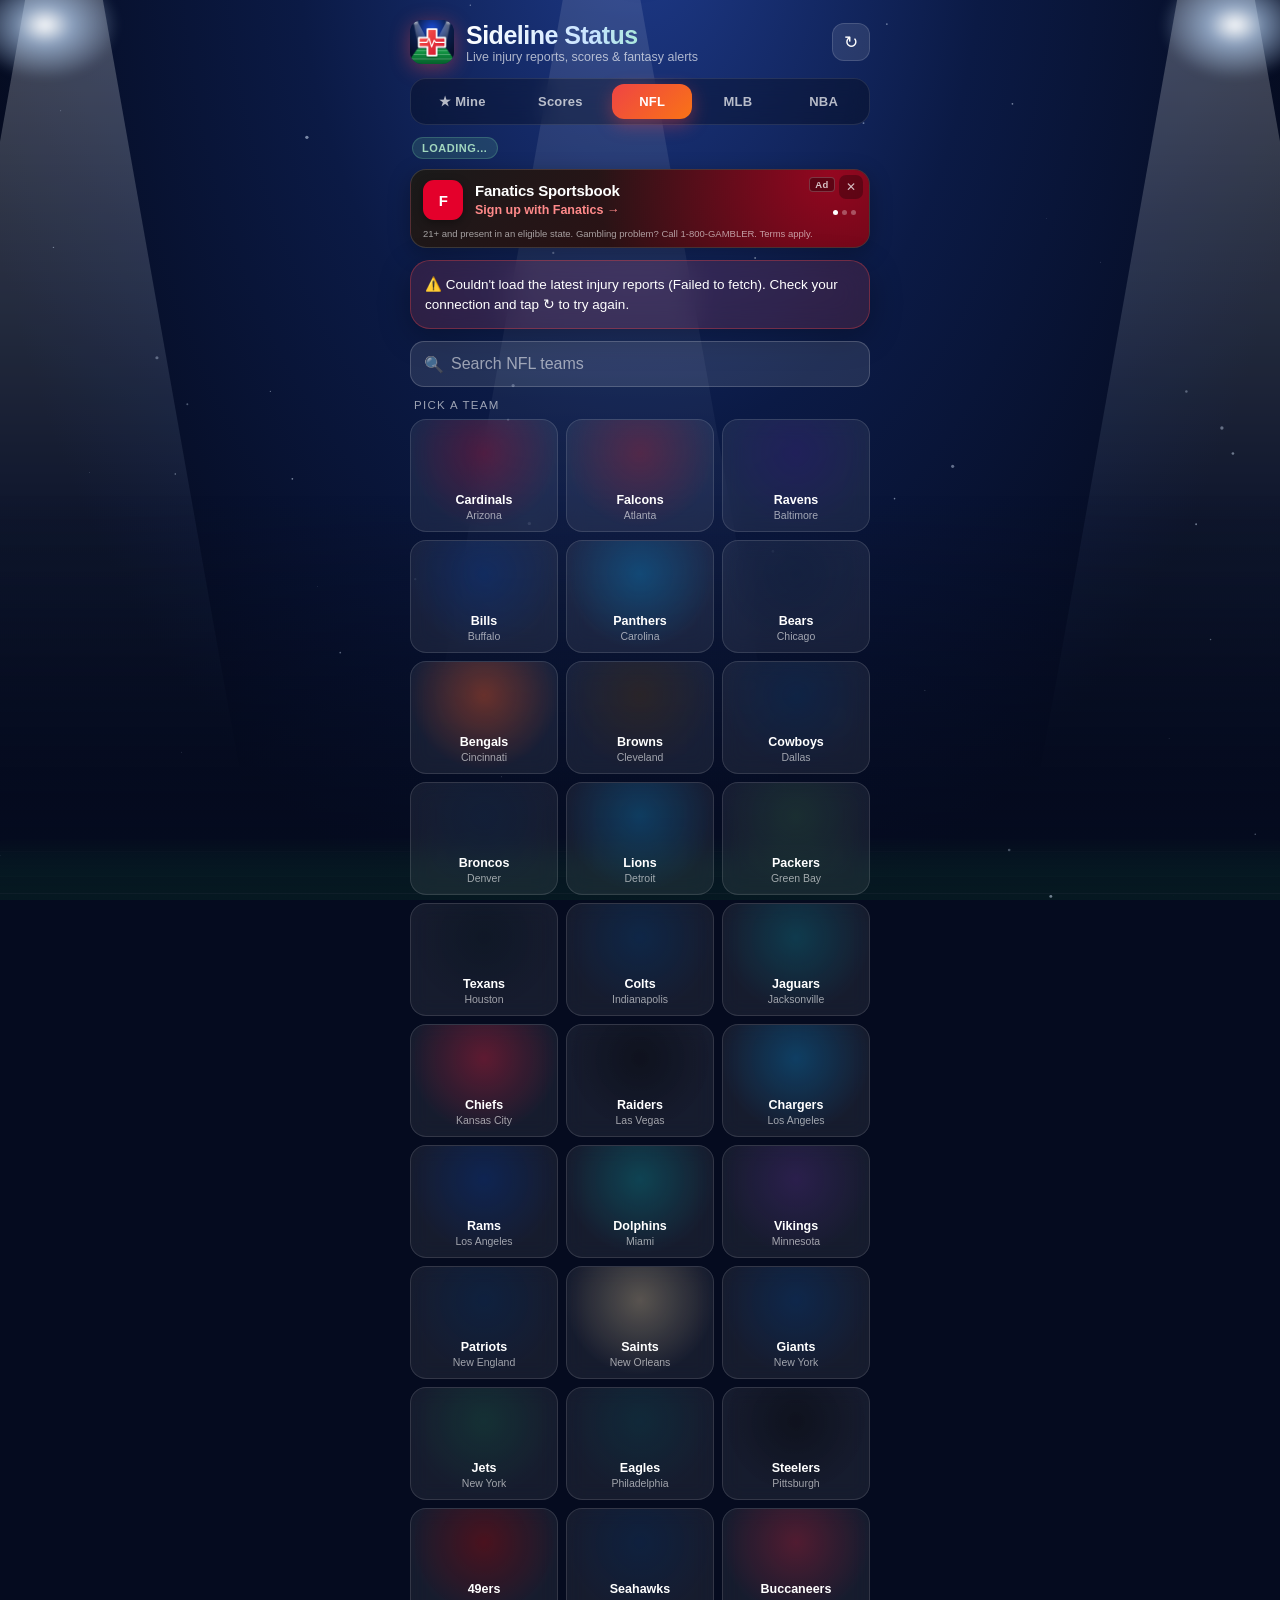
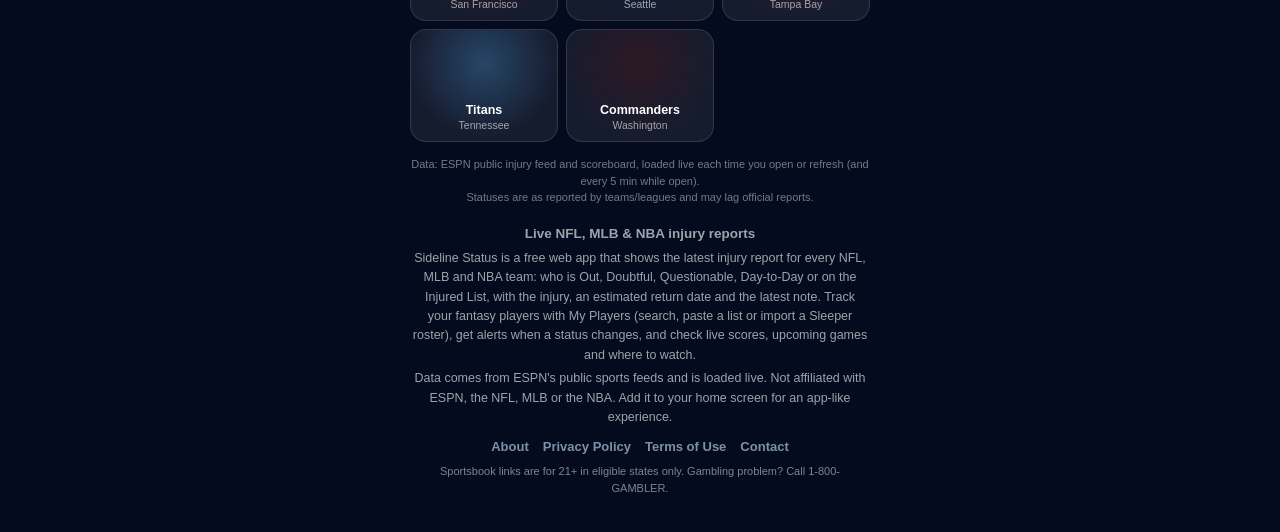
==== index.html @ 0c6a13a1 "Rename app to Sideline Status" ====
<!DOCTYPE html>
<html lang="en">
<head>
<meta charset="UTF-8">
<meta name="viewport" content="width=device-width, initial-scale=1, viewport-fit=cover">
<meta name="apple-mobile-web-app-capable" content="yes">
<meta name="mobile-web-app-capable" content="yes">
<meta name="apple-mobile-web-app-status-bar-style" content="black-translucent">
<meta name="apple-mobile-web-app-title" content="Sideline">
<meta name="theme-color" content="#050b1f">
<meta name="description" content="Free app with the latest NFL, MLB and NBA injury reports for every team, live scores and where to watch, plus fantasy player tracking with Sleeper import and injury alerts.">
<link rel="canonical" href="https://medleyfinds.com/">
<script async src="https://pagead2.googlesyndication.com/pagead/js/adsbygoogle.js?client=ca-pub-1050159149162190" crossorigin="anonymous"></script>
<meta property="og:type" content="website">
<meta property="og:site_name" content="Sideline Status">
<meta property="og:title" content="Sideline Status: Live NFL, MLB &amp; NBA Injury Reports &amp; Scores">
<meta property="og:description" content="Latest injury reports for every NFL, MLB and NBA team, live scores and where to watch, and fantasy player injury alerts. Free, installs to your phone.">
<meta property="og:url" content="https://medleyfinds.com/">
<meta property="og:image" content="https://medleyfinds.com/icon-512.png">
<meta name="twitter:card" content="summary">
<script type="application/ld+json">{"@context":"https://schema.org","@type":"WebApplication","name":"Sideline Status","url":"https://medleyfinds.com/","applicationCategory":"SportsApplication","operatingSystem":"Any (web browser)","description":"Live NFL, MLB and NBA injury reports for every team, live scores, and fantasy player injury alerts.","offers":{"@type":"Offer","price":"0","priceCurrency":"USD"}}</script>
<title>Sideline Status: Live NFL, MLB &amp; NBA Injury Reports, Scores &amp; Fantasy Alerts</title>
<link rel="manifest" href="manifest.json">
<link rel="icon" type="image/png" sizes="32x32" href="favicon.png">
<link rel="icon" type="image/png" sizes="192x192" href="icon-192.png">
<link rel="apple-touch-icon" href="apple-touch-icon.png">
<link rel="preconnect" href="https://site.web.api.espn.com" crossorigin>
<link rel="preconnect" href="https://a.espncdn.com">
<link rel="stylesheet" href="scores.css"><!-- scores -->
<link rel="stylesheet" href="ads.css"><!-- ads -->
<style>
  *{box-sizing:border-box;margin:0;padding:0;-webkit-tap-highlight-color:transparent}
  html{background:#050b1f}
  body{font-family:-apple-system,BlinkMacSystemFont,"Segoe UI",Roboto,sans-serif;color:#fff;min-height:100vh;padding:calc(env(safe-area-inset-top) + 6px) 14px calc(env(safe-area-inset-bottom) + 30px);display:flex;flex-direction:column;align-items:center;overflow-x:hidden}
  button{font-family:inherit}
  /* ---------- stadium-at-night background ---------- */
  #bg{position:fixed;inset:0;z-index:-2;overflow:hidden;background:radial-gradient(ellipse at 50% -10%,#1e3a8a 0%,#0b1a45 38%,#050b1f 75%)}
  .beam{position:absolute;top:-8vh;width:34vmax;height:120vh;transform-origin:50% 0;background:linear-gradient(rgba(255,255,255,.28),rgba(160,200,255,.06) 55%,transparent 80%);clip-path:polygon(44% 0,56% 0,100% 100%,0 100%);filter:blur(6px);mix-blend-mode:screen}
  .bm1{left:-12vmax;animation:sway1 9s ease-in-out infinite alternate}
  .bm2{right:-12vmax;animation:sway2 11s ease-in-out infinite alternate}
  .bm3{left:30%;opacity:.45;animation:sway3 13s ease-in-out infinite alternate}
  @keyframes sway1{from{transform:rotate(-38deg)}to{transform:rotate(-22deg)}}
  @keyframes sway2{from{transform:rotate(36deg)}to{transform:rotate(20deg)}}
  @keyframes sway3{from{transform:rotate(-12deg)}to{transform:rotate(14deg)}}
  .lamp{position:absolute;top:-30px;width:150px;height:110px;border-radius:50%;background:radial-gradient(#fff 0%,rgba(190,220,255,.6) 25%,transparent 70%);filter:blur(4px)}
  .lamp.l{left:-30px}.lamp.r{right:-30px}
  .field{position:absolute;left:-50%;right:-50%;bottom:-8vh;height:58vh;transform:perspective(420px) rotateX(58deg);transform-origin:50% 100%;
    background:repeating-linear-gradient(0deg,rgba(255,255,255,.22) 0 3px,transparent 3px 70px),repeating-linear-gradient(0deg,#0d6b33 0 140px,#0a5a2b 140px 280px);
    -webkit-mask-image:linear-gradient(to top,#000 30%,transparent 100%);mask-image:linear-gradient(to top,#000 30%,transparent 100%);opacity:.75;animation:roll 14s linear infinite}
  @keyframes roll{from{background-position:0 0,0 0}to{background-position:0 280px,0 280px}}
  .haze{position:absolute;inset:auto 0 0 0;height:45vh;background:linear-gradient(to top,rgba(5,11,31,.75),transparent)}
  #sparks{position:fixed;inset:0;z-index:-1;pointer-events:none}
  @media (prefers-reduced-motion:reduce){.beam,.field{animation:none}}

  .wrap{width:100%;max-width:460px}
  header{display:flex;align-items:center;gap:12px;margin:14px 0 14px}
  header img{width:44px;height:44px;border-radius:12px;box-shadow:0 4px 20px rgba(239,68,68,.45)}
  h1{font-size:25px;letter-spacing:-.5px;background:linear-gradient(90deg,#fff,#c7e3ff 55%,#86efac);-webkit-background-clip:text;background-clip:text;color:transparent}
  .sub{font-size:12.5px;opacity:.65}
  .hdr-r{margin-left:auto;display:flex;gap:8px}
  .icon-btn{flex:none;background:rgba(255,255,255,.1);border:1px solid rgba(255,255,255,.14);color:#fff;width:38px;height:38px;border-radius:12px;font-size:17px;cursor:pointer;display:grid;place-items:center}
  .icon-btn:active{transform:scale(.94)}
  .spin{animation:spin .8s linear infinite}@keyframes spin{to{transform:rotate(360deg)}}
  .glass{width:100%;background:rgba(255,255,255,.075);border:1px solid rgba(255,255,255,.13);border-radius:20px;padding:14px;margin-bottom:12px;backdrop-filter:blur(14px);-webkit-backdrop-filter:blur(14px);box-shadow:0 8px 32px rgba(0,0,0,.28)}
  /* league tabs */
  .tabs{display:grid;grid-template-columns:1.15fr 1.15fr 1fr 1fr 1fr;gap:5px;padding:5px;border-radius:16px;background:rgba(0,0,0,.28);border:1px solid rgba(255,255,255,.1);margin-bottom:12px;backdrop-filter:blur(10px);-webkit-backdrop-filter:blur(10px)}
  .tab{border:none;background:transparent;color:#fff;opacity:.7;padding:10px 0;border-radius:12px;font-weight:800;font-size:14px;letter-spacing:.5px;cursor:pointer}
  .tab.on{opacity:1;background:linear-gradient(135deg,#ef4444,#f97316);box-shadow:0 6px 18px rgba(239,68,68,.4)}
  .meta{display:flex;align-items:center;gap:8px;font-size:12px;opacity:.85;margin:0 2px 10px;flex-wrap:wrap}
  .pill{font-size:11px;font-weight:700;letter-spacing:.5px;text-transform:uppercase;padding:4px 9px;border-radius:999px;background:rgba(134,239,172,.16);color:#bbf7d0;border:1px solid rgba(134,239,172,.25)}
  .pill.warn{background:rgba(251,191,36,.15);color:#fde68a;border-color:rgba(251,191,36,.3)}
  .upd{margin-left:auto;opacity:.7}
  .search{position:relative;margin-bottom:12px}
  .search input{width:100%;padding:12px 14px 12px 40px;border-radius:14px;border:1px solid rgba(255,255,255,.18);font-size:16px;background:rgba(255,255,255,.1);color:#fff;font-family:inherit;min-height:46px;outline:none}
  .search input::placeholder{color:rgba(255,255,255,.55)}
  .search input:focus{border-color:rgba(134,239,172,.6);background:rgba(255,255,255,.14)}
  .search span{position:absolute;left:14px;top:50%;transform:translateY(-50%);opacity:.6}
  .section{font-size:11.5px;text-transform:uppercase;letter-spacing:1.3px;opacity:.6;margin:8px 4px 8px}
  .grid{display:grid;grid-template-columns:repeat(3,1fr);gap:8px;margin-bottom:12px}
  .team{position:relative;background:rgba(255,255,255,.07);border:1px solid rgba(255,255,255,.12);border-radius:16px;padding:12px 6px 10px;text-align:center;cursor:pointer;color:#fff;overflow:hidden;backdrop-filter:blur(10px);-webkit-backdrop-filter:blur(10px)}
  .team::before{content:"";position:absolute;inset:0;background:radial-gradient(circle at 50% 30%,var(--c) 0%,transparent 70%);opacity:.35}
  .team:active{transform:scale(.96)}
  .team img{position:relative;width:52px;height:52px;object-fit:contain;filter:drop-shadow(0 3px 6px rgba(0,0,0,.4))}
  .team .tn{position:relative;font-size:12.5px;font-weight:700;margin-top:6px;line-height:1.2;white-space:nowrap;overflow:hidden;text-overflow:ellipsis}
  .team .tc{position:relative;font-size:10.5px;opacity:.6;margin-top:1px;white-space:nowrap;overflow:hidden;text-overflow:ellipsis}
  .badge{position:absolute;top:6px;right:6px;min-width:22px;height:20px;padding:0 6px;border-radius:999px;font-size:11px;font-weight:800;display:grid;place-items:center;background:#ef4444;box-shadow:0 2px 8px rgba(239,68,68,.5)}
  .badge.zero{background:rgba(255,255,255,.16);box-shadow:none;color:#d1fae5}
  .fav-mark{position:absolute;top:6px;left:7px;font-size:12px;color:#fde047}
  .myrow{display:flex;gap:8px;overflow-x:auto;padding-bottom:4px;margin-bottom:10px;scrollbar-width:none}
  .myrow::-webkit-scrollbar{display:none}
  .mychip{flex:none;display:flex;align-items:center;gap:7px;background:rgba(255,255,255,.1);border:1px solid rgba(255,255,255,.16);border-radius:999px;padding:5px 12px 5px 5px;color:#fff;font-size:13px;font-weight:600;cursor:pointer}
  .mychip img{width:26px;height:26px;object-fit:contain;background:rgba(255,255,255,.9);border-radius:50%;padding:2px}
  .mychip small{opacity:.55;font-weight:700;font-size:10px}
  /* team view */
  .thero{position:relative;border-radius:22px;overflow:hidden;padding:16px;margin-bottom:12px;background:linear-gradient(135deg,var(--c),var(--c2));box-shadow:0 10px 34px rgba(0,0,0,.4)}
  .thero::after{content:"";position:absolute;inset:0;background:linear-gradient(180deg,rgba(0,0,0,.05),rgba(0,0,0,.45))}
  .thero>*{position:relative;z-index:1}
  .trow{display:flex;align-items:center;gap:12px}
  .trow img{width:64px;height:64px;object-fit:contain;filter:drop-shadow(0 4px 10px rgba(0,0,0,.5));background:rgba(255,255,255,.92);border-radius:18px;padding:6px}
  .tname{font-size:21px;font-weight:800;line-height:1.15}
  .tsub{font-size:12.5px;opacity:.8;margin-top:2px}
  .back{background:rgba(0,0,0,.3);border:1px solid rgba(255,255,255,.2);color:#fff;border-radius:12px;padding:7px 12px;font-size:14px;font-weight:600;cursor:pointer;margin-bottom:12px}
  .star{margin-left:auto;font-size:22px;background:rgba(0,0,0,.3);border:1px solid rgba(255,255,255,.2)}
  .star.on{color:#fde047}
  .sumrow{display:flex;gap:6px;flex-wrap:wrap;margin-top:12px}
  .sum{font-size:12px;font-weight:700;padding:5px 10px;border-radius:999px;background:rgba(0,0,0,.35);border:1px solid rgba(255,255,255,.15)}
  .p{display:flex;gap:12px;align-items:flex-start;position:relative;overflow:hidden;padding-left:18px}
  .p::before{content:"";position:absolute;left:0;top:0;bottom:0;width:5px;background:var(--s)}
  .p .hs{flex:none;width:52px;height:52px;border-radius:50%;object-fit:cover;background:rgba(255,255,255,.12);border:2px solid rgba(255,255,255,.18)}
  .p .hs.ph{display:grid;place-items:center;font-weight:800;font-size:17px;color:rgba(255,255,255,.75)}
  .pb{flex:1;min-width:0}
  .ptop{display:flex;align-items:flex-start;gap:8px}
  .pname{font-size:16.5px;font-weight:700;line-height:1.2}
  .pname a{color:#fff;text-decoration:none}
  .ppos{font-size:12px;opacity:.65;margin-top:1px}
  .st{flex:none;margin-left:auto;font-size:11px;font-weight:800;letter-spacing:.4px;text-transform:uppercase;padding:4px 9px;border-radius:999px;background:var(--sb);color:var(--st);border:1px solid var(--s);white-space:nowrap}
  .inj{font-size:13.5px;font-weight:600;margin-top:7px;color:#e0f2fe}
  .inj span{opacity:.7;font-weight:500}
  .cmt{font-size:13px;line-height:1.45;opacity:.85;margin-top:6px}
  .more{background:none;border:none;color:#86efac;font-size:12.5px;font-weight:600;padding:4px 0 0;cursor:pointer}
  .pdate{font-size:11.5px;opacity:.55;margin-top:7px}
  .empty{text-align:center;font-size:14.5px;line-height:1.5;padding:22px 14px}
  .empty .big{font-size:38px;margin-bottom:6px}
  .empty small{display:block;opacity:.65;font-size:12.5px;margin-top:8px}
  .toggle{width:100%;background:rgba(255,255,255,.08);border:1px dashed rgba(255,255,255,.25);color:#fff;border-radius:14px;padding:11px;font-size:14px;font-weight:600;cursor:pointer;margin-bottom:12px}
  .err{background:rgba(239,68,68,.15);border-color:rgba(239,68,68,.35);font-size:13.5px;line-height:1.45}
  .foot{font-size:11px;opacity:.45;text-align:center;margin-top:14px;line-height:1.5}
  .hidden{display:none!important}
  #ptr{position:fixed;top:calc(env(safe-area-inset-top) + 6px);left:50%;transform:translate(-50%,-70px);z-index:20;width:40px;height:40px;border-radius:50%;background:rgba(15,25,60,.9);border:1px solid rgba(255,255,255,.2);display:grid;place-items:center;font-size:18px;transition:transform .2s;box-shadow:0 6px 20px rgba(0,0,0,.4)}
  .skel{height:84px;border-radius:20px;margin-bottom:12px;background:linear-gradient(90deg,rgba(255,255,255,.06),rgba(255,255,255,.13),rgba(255,255,255,.06));background-size:200% 100%;animation:sh 1.2s infinite}
  @keyframes sh{to{background-position:-200% 0}}
  /* ---------- v2: My Players, alerts, sheets ---------- */
  .tab{position:relative}
  .tab .tb{position:absolute;top:-5px;right:-3px;min-width:18px;height:17px;padding:0 5px;border-radius:999px;background:#ef4444;font-size:10px;font-weight:800;display:grid;place-items:center;box-shadow:0 2px 6px rgba(0,0,0,.4)}
  .tab.on .tb{background:#fff;color:#dc2626}
  .tab .dot{position:absolute;top:5px;left:8px;width:8px;height:8px;border-radius:50%;background:#fde047;box-shadow:0 0 8px #fde047}
  .rosters{display:flex;gap:7px;overflow-x:auto;padding-bottom:4px;margin-bottom:10px;scrollbar-width:none;align-items:center}
  .rosters::-webkit-scrollbar{display:none}
  .rchip{flex:none;background:rgba(255,255,255,.1);border:1px solid rgba(255,255,255,.16);color:#fff;border-radius:999px;padding:8px 14px;font-size:13.5px;font-weight:700;cursor:pointer}
  .rchip.on{background:linear-gradient(135deg,#22c55e,#0ea5e9);border-color:transparent;box-shadow:0 4px 14px rgba(34,197,94,.35)}
  .rchip small{opacity:.75;font-weight:600;margin-left:4px}
  .addrow{display:grid;grid-template-columns:repeat(3,1fr);gap:8px;margin-bottom:12px}
  .addbtn{background:rgba(255,255,255,.08);border:1px solid rgba(255,255,255,.15);color:#fff;border-radius:16px;padding:12px 4px;font-size:12.5px;font-weight:700;cursor:pointer;backdrop-filter:blur(10px);-webkit-backdrop-filter:blur(10px)}
  .addbtn b{display:block;font-size:20px;margin-bottom:3px}
  .addbtn:active{transform:scale(.96)}
  .news{border:1px solid rgba(253,224,71,.45);background:linear-gradient(135deg,rgba(253,224,71,.16),rgba(249,115,22,.12));box-shadow:0 0 0 1px rgba(253,224,71,.15),0 10px 30px rgba(249,115,22,.2)}
  .newsh{display:flex;align-items:center;gap:8px;margin-bottom:8px}
  .newsh b{font-size:16px}
  .newsh button{margin-left:auto;background:rgba(0,0,0,.3);border:1px solid rgba(255,255,255,.25);color:#fff;border-radius:10px;padding:6px 12px;font-size:13px;font-weight:700;cursor:pointer}
  .ni{display:flex;align-items:center;gap:10px;padding:8px 0;border-top:1px solid rgba(255,255,255,.1);cursor:pointer}
  .ni img{width:30px;height:30px;object-fit:contain;flex:none}
  .ni .nb{flex:1;min-width:0;font-size:13.5px;line-height:1.35}
  .ni .nb small{display:block;opacity:.6;font-size:11.5px}
  .ntag{flex:none;font-size:10px;font-weight:800;letter-spacing:.5px;padding:3px 7px;border-radius:999px;text-transform:uppercase}
  .k-new{background:#ef4444;color:#fff}.k-worse{background:#f97316;color:#fff}.k-better{background:#facc15;color:#422006}.k-cleared{background:#22c55e;color:#052e16}
  .ctag{display:inline-block;margin-left:6px;vertical-align:2px;font-size:9.5px;font-weight:800;letter-spacing:.5px;padding:2px 6px;border-radius:999px;animation:pulse 1.6s ease-in-out infinite}
  @keyframes pulse{50%{box-shadow:0 0 0 4px rgba(253,224,71,.25)}}
  .p.hl{box-shadow:0 0 0 2px rgba(253,224,71,.7),0 8px 32px rgba(0,0,0,.28)}
  .tlogo{width:16px;height:16px;object-fit:contain;vertical-align:-3px;margin-right:4px}
  .rm{flex:none;background:rgba(255,255,255,.08);border:none;color:rgba(255,255,255,.6);width:26px;height:26px;border-radius:8px;font-size:12px;cursor:pointer;margin-left:6px}
  .healthy{display:flex;align-items:center;gap:10px;padding:10px 12px;margin-bottom:8px}
  .healthy .hs{flex:none;width:40px;height:40px;border-radius:50%;object-fit:cover;background:rgba(255,255,255,.12);border:2px solid rgba(34,197,94,.5)}
  .healthy .hs.ph{display:grid;place-items:center;font-weight:800;font-size:14px;color:rgba(255,255,255,.75)}
  .healthy .pb{flex:1;min-width:0}
  .healthy .pname{font-size:15px;white-space:nowrap;overflow:hidden;text-overflow:ellipsis}
  .ok{flex:none;font-size:10.5px;font-weight:800;letter-spacing:.3px;padding:4px 8px;border-radius:999px;background:rgba(34,197,94,.18);color:#bbf7d0;border:1px solid rgba(34,197,94,.5);white-space:nowrap}
  .unk{background:rgba(148,163,184,.18);color:#e2e8f0;border-color:rgba(148,163,184,.5)}
  .alertbar{display:flex;align-items:center;gap:10px;font-size:13px;line-height:1.4}
  .alertbar button{flex:none;margin-left:auto;background:linear-gradient(135deg,#ef4444,#f97316);border:none;color:#fff;border-radius:12px;padding:8px 12px;font-weight:700;font-size:13px;cursor:pointer}
  #sheet{position:fixed;inset:0;background:rgba(3,7,20,.65);display:flex;align-items:flex-end;justify-content:center;z-index:30;backdrop-filter:blur(4px);-webkit-backdrop-filter:blur(4px)}
  #sheet .sh{width:100%;max-width:480px;max-height:88vh;overflow-y:auto;background:rgba(14,26,62,.97);border:1px solid rgba(255,255,255,.15);border-bottom:none;border-radius:24px 24px 0 0;padding:16px 16px calc(env(safe-area-inset-bottom) + 20px);box-shadow:0 -10px 40px rgba(0,0,0,.5)}
  .shh{display:flex;align-items:center;gap:8px;margin-bottom:10px}
  .shh b{font-size:18px}
  .shh .icon-btn{margin-left:auto;width:34px;height:34px}
  .sh label{display:block;font-size:12px;opacity:.7;margin:8px 0 5px}
  .sh input,.sh textarea{width:100%;padding:12px;border-radius:12px;border:1px solid rgba(255,255,255,.2);font-size:16px;background:rgba(255,255,255,.1);color:#fff;font-family:inherit;outline:none}
  .sh textarea{min-height:150px;resize:vertical;line-height:1.4}
  .sh input:focus,.sh textarea:focus{border-color:rgba(134,239,172,.6)}
  .btn{display:block;width:100%;background:linear-gradient(135deg,#22c55e,#0ea5e9);color:#fff;border:none;border-radius:14px;padding:13px;font-size:15.5px;font-weight:700;margin-top:12px;cursor:pointer;box-shadow:0 6px 20px rgba(14,165,233,.3)}
  .btn.sec{background:rgba(255,255,255,.12);box-shadow:none}
  .btn.danger{background:rgba(239,68,68,.22);color:#fecaca;box-shadow:none}
  .btn:disabled{opacity:.5}
  .ri{display:flex;align-items:center;gap:10px;padding:9px 4px;border-bottom:1px solid rgba(255,255,255,.08)}
  .ri img.h{width:40px;height:40px;border-radius:50%;object-fit:cover;background:rgba(255,255,255,.1);flex:none}
  .ri .ph{width:40px;height:40px;border-radius:50%;background:rgba(255,255,255,.1);display:grid;place-items:center;font-weight:800;font-size:13px;flex:none}
  .ri .rb{flex:1;min-width:0;font-size:14.5px;font-weight:600}
  .ri .rb small{display:block;font-size:12px;opacity:.6;font-weight:500}
  .ri button.add{flex:none;background:linear-gradient(135deg,#22c55e,#0ea5e9);border:none;color:#fff;border-radius:10px;width:38px;height:34px;font-size:18px;font-weight:700;cursor:pointer}
  .ri button.add.done{background:rgba(255,255,255,.12)}
  .lgc{font-size:10px;font-weight:800;padding:2px 6px;border-radius:6px;background:rgba(255,255,255,.14);margin-left:4px;vertical-align:1px}
  .opt{display:block;width:100%;text-align:left;background:rgba(255,255,255,.08);border:1px solid rgba(255,255,255,.14);color:#fff;border-radius:14px;padding:12px 14px;margin-bottom:8px;font-size:15px;font-weight:700;cursor:pointer}
  .opt small{display:block;font-weight:500;font-size:12.5px;opacity:.65;margin-top:2px}
  .note{font-size:12.5px;opacity:.7;line-height:1.45;margin-top:8px}
  .warnbox{font-size:13px;line-height:1.45;background:rgba(251,191,36,.12);border:1px solid rgba(251,191,36,.35);border-radius:12px;padding:10px 12px;margin-top:10px}
  .errbox{font-size:13px;line-height:1.45;background:rgba(239,68,68,.14);border:1px solid rgba(239,68,68,.4);border-radius:12px;padding:10px 12px;margin-top:10px}
  .toast{position:fixed;left:50%;top:calc(env(safe-area-inset-top) + 14px);pointer-events:none;transform:translateX(-50%);background:rgba(14,26,62,.95);border:1px solid rgba(255,255,255,.2);padding:10px 16px;border-radius:999px;font-size:14px;font-weight:600;z-index:40;box-shadow:0 8px 24px rgba(0,0,0,.45)}
.tabs .tab{font-size:13px;letter-spacing:.2px;padding:10px 0} /* scores: 5 tabs */
.seo-intro{margin:18px 2px 0;font-size:12.5px;line-height:1.55;opacity:.62;text-align:center} /* seo */
.seo-intro h2{font-size:13.5px;margin-bottom:4px}
.seo-intro p{margin:4px 0}
.site-links{display:flex;flex-wrap:wrap;justify-content:center;gap:4px 14px;margin:10px 0 6px;font-size:13px}
.site-links a{color:#c7e3ff;text-decoration:none;font-weight:600}
.sb-note{font-size:11px;opacity:.8}
</style>
</head>
<body>
  <div id="bg"><div class="beam bm1"></div><div class="beam bm2"></div><div class="beam bm3"></div><div class="lamp l"></div><div class="lamp r"></div><div class="field"></div><div class="haze"></div></div>
  <canvas id="sparks"></canvas>
  <div id="ptr">↻</div>

  <div class="wrap">
    <header>
      <img src="icon-192.png" alt="">
      <div><h1>Sideline Status</h1><div class="sub">Live injury reports, scores &amp; fantasy alerts</div></div>
      <div class="hdr-r"><button class="icon-btn" id="refresh" aria-label="Refresh">↻</button></div>
    </header>
    <div class="tabs" id="tabs"></div>
    <div class="meta"><span class="pill" id="season">…</span><span class="upd" id="upd"></span></div>
    <div id="adSlot"></div><!-- ads -->
    <div id="view"></div>
    <div class="foot">Data: ESPN public injury feed and scoreboard, loaded live each time you open or refresh (and every 5 min while open).<br>Statuses are as reported by teams/leagues and may lag official reports.</div>
    <section class="seo-intro"><!-- seo: static, crawlable content -->
      <h2>Live NFL, MLB &amp; NBA injury reports</h2>
      <p>Sideline Status is a free web app that shows the latest injury report for every NFL, MLB and NBA team: who is Out, Doubtful, Questionable, Day-to-Day or on the Injured List, with the injury, an estimated return date and the latest note. Track your fantasy players with My Players (search, paste a list or import a Sleeper roster), get alerts when a status changes, and check live scores, upcoming games and where to watch.</p>
      <p>Data comes from ESPN's public sports feeds and is loaded live. Not affiliated with ESPN, the NFL, MLB or the NBA. Add it to your home screen for an app-like experience.</p>
      <noscript><p><b>JavaScript is required to load live injury reports.</b></p></noscript>
      <nav class="site-links" aria-label="Site pages"><a href="about.html">About</a><a href="privacy.html">Privacy Policy</a><a href="terms.html">Terms of Use</a><a href="contact.html">Contact</a></nav>
      <p class="sb-note">Sportsbook links are for 21+ in eligible states only. Gambling problem? Call 1-800-GAMBLER.</p>
    </section>
  </div>
  <div id="sheet" class="hidden"><div class="sh" id="shc"></div></div>

<script src="scores.js"></script><!-- scores -->
<script src="push.js"></script><!-- push -->
<script>
const $=id=>document.getElementById(id);
const LEAGUES={
  nfl:{label:'NFL',path:'football/nfl'},
  mlb:{label:'MLB',path:'baseball/mlb'},
  nba:{label:'NBA',path:'basketball/nba'}
};
const HOSTS=['https://site.web.api.espn.com','https://site.api.espn.com'];
const SEARCH='https://site.web.api.espn.com/apis/common/v3/search';
const SLEEPER='https://api.sleeper.app/v1';
const esc=s=>String(s??'').replace(/[&<>"']/g,c=>({'&':'&amp;','<':'&lt;','>':'&gt;','"':'&quot;',"'":'&#39;'}[c]));
const LS={get:(k,d)=>{try{const v=localStorage.getItem(k);return v==null?d:JSON.parse(v);}catch(e){return d;}},set:(k,v)=>{try{localStorage.setItem(k,JSON.stringify(v));return true;}catch(e){return false;}}};
let TEAMS=null; const DATA={}; const LOADING={};

/* ---------- one-time cleanup from v1 (college football removed) ---------- */
try{localStorage.removeItem('ir_cache_ncaaf');}catch(e){}
let favs=LS.get('ir_favs',[]).filter(k=>LEAGUES[k.split(':')[0]]);LS.set('ir_favs',favs);
let lastView=localStorage.getItem('ir_league');if(lastView!=='mine'&&lastView!=='scores'&&!LEAGUES[lastView])lastView='nfl';
let state={league:lastView,team:null,q:'',showCleared:false};

/* ---------- My Players storage ---------- */
let rosters=LS.get('ir_rosters',[]);
let curRoster=LS.get('ir_roster_cur',rosters[0]?rosters[0].id:null);
let seenP=LS.get('ir_seen_p',{});   // player key -> last seen status ('' = healthy / no report)
let seenT=LS.get('ir_seen_t',{});   // 'lg:teamId' -> {playerKey:{s,n}}
let news=LS.get('ir_news',[]);      // unacknowledged changes
const saveRosters=()=>{LS.set('ir_rosters',rosters);LS.set('ir_roster_cur',curRoster);schedulePushSync();/* push */};
const saveSeen=()=>{LS.set('ir_seen_p',seenP);LS.set('ir_seen_t',seenT);LS.set('ir_news',news);};
const roster=()=>rosters.find(r=>r.id===curRoster)||rosters[0]||null;
const uid=()=>Math.random().toString(36).slice(2,9);

/* ---------- name helpers ---------- */
const norm=s=>String(s||'').normalize('NFD').replace(/[\u0300-\u036f]/g,'').toLowerCase().replace(/[.'’`-]/g,'').replace(/\b(jr|sr|ii|iii|iv|v)\b/g,'').replace(/[^a-z ]/g,' ').replace(/\s+/g,' ').trim();
function sim(a,b){a=norm(a);b=norm(b);if(a===b)return 1;if(!a||!b)return 0;
  const bg=s=>{const m=new Map();const t=s.replace(/ /g,'');for(let i=0;i<t.length-1;i++){const g=t.slice(i,i+2);m.set(g,(m.get(g)||0)+1);}return m;};
  const A=bg(a),B=bg(b);let inter=0,na=0,nb=0;A.forEach(v=>na+=v);B.forEach(v=>nb+=v);A.forEach((v,g)=>inter+=Math.min(v,B.get(g)||0));
  return na+nb?2*inter/(na+nb):0;}
const TEAMFIX={WAS:'WSH',OAK:'LV'}; // Sleeper -> ESPN NFL abbreviations
const pkey=(lg,id,n,team)=>lg+':'+(id?'e'+id:'n'+norm(n)+'|'+(team||''));

/* ---------- status styling ---------- */
function sev(s){s=(s||'').toLowerCase();
  if(!s||s==='active')return 9;
  if(/injured reserve|60-day|season|suspen|pup|nfi/.test(s))return 0;
  if(s==='out')return 1;
  if(/il|injured list/.test(s))return 2;
  if(/doubtful/.test(s))return 3;
  if(/questionable|day-to-day|gtd/.test(s))return 4;
  if(/probable/.test(s))return 5;
  return 6;}
const SEVCOL=[['#ef4444','rgba(239,68,68,.2)','#fecaca'],['#f43f5e','rgba(244,63,94,.2)','#fecdd3'],['#fb7185','rgba(251,113,133,.18)','#ffe4e6'],['#f97316','rgba(249,115,22,.2)','#fed7aa'],['#facc15','rgba(250,204,21,.18)','#fef08a'],['#a3e635','rgba(163,230,53,.18)','#ecfccb'],['#60a5fa','rgba(96,165,250,.18)','#dbeafe'],,,['#22c55e','rgba(34,197,94,.18)','#bbf7d0']];
const colOf=s=>SEVCOL[sev(s)]||SEVCOL[6];
const isInj=e=>!!e&&(e.st||'').toLowerCase()!=='active';

/* ---------- time helpers ---------- */
function ago(d){const m=Math.round((Date.now()-d)/60000);
  if(m<1)return'just now';if(m<60)return m+' min ago';const h=Math.round(m/60);if(h<24)return h+' hr ago';const dd=Math.round(h/24);if(dd<30)return dd+(dd===1?' day ago':' days ago');
  return new Date(d).toLocaleDateString(undefined,{month:'short',day:'numeric',year:'numeric'});}
const fmtDate=d=>new Date(d).toLocaleString(undefined,{month:'short',day:'numeric',hour:'numeric',minute:'2-digit'});

/* ---------- injury data ---------- */
const STALE_MS=300*864e5; // ignore leftover entries older than ~10 months
function slim(raw,lg){
  const teams={};
  for(const t of raw.injuries||[]){
    const list=[];const abbr=(TEAMS[lg].find(x=>x.id===String(t.id))||{}).abbr||'';
    for(const i of t.injuries||[]){
      const a=i.athlete||{},d=i.details||{};
      const date=Date.parse(i.date)||0;
      if(date&&Date.now()-date>STALE_MS)continue;
      const link=(a.links||[]).find(l=>(l.rel||[]).includes('playercard'));
      const idm=((link&&link.href)||'').match(/\/id\/(\d+)/)||((a.headshot||{}).href||'').match(/\/(\d+)\.png/);
      list.push({aid:idm?idm[1]:'',tid:String(t.id),abbr,n:a.displayName||'Unknown',pos:(a.position||{}).abbreviation||'',posName:(a.position||{}).displayName||'',hs:(a.headshot||{}).href||'',
        url:link?link.href:'',st:i.status||'',type:d.type||'',det:d.detail||'',side:d.side||'',ret:d.returnDate||'',
        sc:i.shortComment||'',lc:i.longComment||'',date});
    }
    list.sort((x,y)=>sev(x.st)-sev(y.st)||y.date-x.date);
    teams[t.id]=list;
  }
  return {ts:Date.parse(raw.timestamp)||Date.now(),season:raw.season||{},teams,fetched:Date.now()};
}
function index(d){ // lookup tables for matching saved players
  d.byId={};d.byName={};
  for(const list of Object.values(d.teams))for(const e of list){if(e.aid)d.byId[e.aid]=e;(d.byName[norm(e.n)]=d.byName[norm(e.n)]||[]).push(e);}
  return d;
}
async function load(lg,force){
  if(!force&&DATA[lg]&&!DATA[lg].offline&&Date.now()-DATA[lg].fetched<120000)return DATA[lg];
  if(LOADING[lg])return LOADING[lg];
  LOADING[lg]=(async()=>{
    let lastErr;
    for(const h of HOSTS){
      try{
        const r=await fetch(`${h}/apis/site/v2/sports/${LEAGUES[lg].path}/injuries?_=${Date.now()}`,{cache:'no-store'});
        if(!r.ok)throw new Error('HTTP '+r.status);
        const d=slim(await r.json(),lg);
        LS.set('ir_cache_'+lg,d);
        DATA[lg]=index(d);return d;
      }catch(e){lastErr=e;}
    }
    const c=LS.get('ir_cache_'+lg,null);
    if(c){c.offline=true;DATA[lg]=index(c);return c;}
    throw lastErr||new Error('Could not load');
  })();
  try{return await LOADING[lg];}finally{LOADING[lg]=null;}
}
const activeCount=list=>(list||[]).filter(isInj).length;
function findEntry(p){ // returns injury entry, null (not on report) or undefined (data unavailable)
  const d=DATA[p.lg];if(!d)return undefined;
  if(p.id&&d.byId[p.id])return d.byId[p.id];
  const c=d.byName[norm(p.n)]||[];
  if(!c.length)return null;
  if(p.team){const t=TEAMFIX[p.team]||p.team;const m=c.find(e=>e.abbr===t);if(m)return m;if(p.id)return null;}
  return c.length===1&&!p.id?c[0]:null;
}
const entryKey=(lg,e)=>pkey(lg,e.aid,e.n,e.abbr);

/* ---------- favorites ---------- */
const favKey=(lg,id)=>lg+':'+id;
const isFav=(lg,id)=>favs.includes(favKey(lg,id));
function toggleFav(lg,id){const k=favKey(lg,id);if(isFav(lg,id)){favs=favs.filter(x=>x!==k);delete seenT[k];}else{favs=[...favs,k];baseline();}
  LS.set('ir_favs',favs);schedulePushSync();/* push */saveSeen();render();}
const teamBy=(lg,id)=>TEAMS[lg]&&TEAMS[lg].find(t=>t.id===String(id));
const teamByAbbr=(lg,a)=>TEAMS[lg]&&TEAMS[lg].find(t=>t.abbr===(lg==='nfl'?(TEAMFIX[a]||a):a));

/* ---------- change detection ---------- */
function allTracked(){const m=new Map();for(const r of rosters)for(const p of r.players)m.set(p.k,p);return [...m.values()];}
function baseline(){ // record current status for newly tracked players/teams without generating alerts
  for(const p of allTracked()){if(seenP[p.k]!==undefined)continue;const e=findEntry(p);if(e===undefined||DATA[p.lg].offline)continue;seenP[p.k]=isInj(e)?e.st:'';}
  for(const f of favs){if(seenT[f])continue;const [lg,tid]=f.split(':');const d=DATA[lg];if(!d||d.offline)continue;
    const m={};for(const e of d.teams[tid]||[])if(isInj(e))m[entryKey(lg,e)]={s:e.st,n:e.n};seenT[f]=m;}
}
function kindOf(from,to){if(!from)return'new';if(!to)return'cleared';return sev(to)<sev(from)?'worse':'better';}
const KIND={new:'New injury',worse:'Downgraded',better:'Upgraded',cleared:'Cleared'};
const TAG={new:'NEW',worse:'CHANGED',better:'CHANGED',cleared:'CLEARED'};
function pushNews(item,fresh){
  news=news.filter(n=>n.key!==item.key);news.unshift(item);fresh.push(item);
}
function checkChanges(){
  const fresh=[];
  for(const p of allTracked()){
    const e=findEntry(p);if(e===undefined||DATA[p.lg].offline)continue;
    const cur=isInj(e)?e.st:'';const prev=seenP[p.k];
    if(prev!==undefined&&prev!==cur)pushNews({key:p.k,lg:p.lg,n:p.n,team:(e&&e.abbr)||p.team,from:prev,to:cur,kind:kindOf(prev,cur),t:Date.now(),why:'My Players'},fresh);
    seenP[p.k]=cur;
  }
  for(const f of favs){
    const [lg,tid]=f.split(':');const d=DATA[lg];if(!d||d.offline)continue;
    const now={};for(const e of d.teams[tid]||[])if(isInj(e))now[entryKey(lg,e)]={s:e.st,n:e.n};
    const prev=seenT[f];const t=teamBy(lg,tid);
    if(prev){
      for(const [k,v] of Object.entries(now)){const pv=prev[k];if(!pv||pv.s!==v.s){if(!fresh.some(x=>x.key===k))pushNews({key:k,lg,n:v.n,team:t?t.abbr:'',from:pv?pv.s:'',to:v.s,kind:kindOf(pv?pv.s:'',v.s),t:Date.now(),why:t?t.nick:''},fresh);}}
      for(const [k,v] of Object.entries(prev))if(!now[k]&&!fresh.some(x=>x.key===k))pushNews({key:k,lg,n:v.n,team:t?t.abbr:'',from:v.s,to:'',kind:'cleared',t:Date.now(),why:t?t.nick:''},fresh);
    }
    seenT[f]=now;
  }
  news=news.slice(0,60);saveSeen();
  if(fresh.length)notify(fresh);
  return fresh;
}
const newsFor=k=>news.find(n=>n.key===k);
function notify(items){
  if(!('Notification' in window)||Notification.permission!=='granted'||pushOn())return; /* push: server sends these when on */
  const lines=items.slice(0,4).map(i=>`${i.n}: ${i.from||'Healthy'} → ${i.to||'Cleared'}`);
  if(items.length>4)lines.push(`+${items.length-4} more`);
  const title=items.length===1?`Injury update: ${items[0].n}`:`${items.length} injury updates`;
  const opts={body:lines.join('\n'),icon:'icon-192.png',badge:'icon-192.png',tag:'ir-news',renotify:true,data:{url:location.href.split('#')[0]+'#mine'}};
  (navigator.serviceWorker&&navigator.serviceWorker.controller?navigator.serviceWorker.ready.then(r=>r.showNotification(title,opts)):Promise.reject())
    .catch(()=>{try{new Notification(title,opts);}catch(e){}});
}

/* ---------- routing ---------- */
function parseHash(){const [lg,id]=location.hash.slice(1).split('/');
  if(lg==='mine'||lg==='scores'){state.league=lg;state.team=null;}
  else if(LEAGUES[lg]){state.league=lg;state.team=id||null;}else{state.team=null;}
  localStorage.setItem('ir_league',state.league);}
window.addEventListener('hashchange',()=>{const pl=state.league;parseHash();if(pl!==state.league)state.q='';state.showCleared=false;closeSheet();render();refreshAll(false);window.scrollTo(0,0);});

/* ---------- rendering ---------- */
function myCounts(){const r=roster();if(!r)return{inj:0,all:0};let inj=0;for(const p of r.players)if(isInj(findEntry(p)))inj++;return{inj,all:r.players.length};}
function renderTabs(){
  const c=myCounts();
  $('tabs').innerHTML=`<button class="tab ${state.league==='mine'?'on':''}" data-lg="mine">${news.length?'<span class="dot"></span>':''}★ Mine${c.inj?`<span class="tb">${c.inj}</span>`:''}</button>`+
    `<button class="tab ${state.league==='scores'?'on':''}" data-lg="scores">Scores</button>`+ /* scores */
    Object.entries(LEAGUES).map(([k,v])=>`<button class="tab ${k===state.league?'on':''}" data-lg="${k}">${v.label}</button>`).join('');
  $('tabs').querySelectorAll('.tab').forEach(b=>b.onclick=()=>{location.hash=b.dataset.lg;});
}
function renderMeta(){
  if(state.league==='scores')return Scores.renderMeta(); /* scores */
  if(state.league==='mine'){
    const ds=Object.keys(LEAGUES).map(l=>DATA[l]).filter(Boolean);
    $('season').textContent='My Players';$('season').className='pill';
    $('upd').textContent=ds.length?(ds.some(d=>d.offline)?'Offline · saved ':'Updated ')+ago(Math.min(...ds.map(d=>d.fetched))):'';return;
  }
  const d=DATA[state.league];
  if(!d){$('season').textContent='Loading…';$('season').className='pill';$('upd').textContent='';return;}
  const s=d.season||{};const nm=s.name||'';
  $('season').textContent=((s.displayName||'')+' '+nm).trim()||LEAGUES[state.league].label;
  $('season').className='pill'+(/pre|off/i.test(nm)?' warn':'');
  $('upd').textContent=(d.offline?'Offline · saved ':'Updated ')+ago(d.fetched);
  $('upd').title='ESPN feed timestamp: '+fmtDate(d.ts);
}
function teamCard(lg,t){
  const d=DATA[lg];const n=d?activeCount(d.teams[t.id]):null;
  return `<button class="team" style="--c:#${esc(t.color)}" data-id="${t.id}">
    ${isFav(lg,t.id)?'<span class="fav-mark">★</span>':''}
    ${n===null?'':`<span class="badge ${n?'':'zero'}">${n}</span>`}
    <img src="${esc(t.logo)}" alt="" loading="lazy" onerror="this.style.visibility='hidden'">
    <div class="tn">${esc(t.nick||t.short)}</div>
    <div class="tc">${esc(t.loc)}</div></button>`;
}
function renderList(){
  const lg=state.league,q=state.q.trim().toLowerCase();
  const all=TEAMS[lg];
  const match=t=>!q||[t.name,t.short,t.abbr,t.nick].join(' ').toLowerCase().includes(q);
  const fav=all.filter(t=>isFav(lg,t.id)&&match(t));
  const rest=all.filter(t=>!isFav(lg,t.id)&&match(t));
  const others=favs.map(k=>k.split(':')).filter(([l])=>l!==lg&&TEAMS[l]).map(([l,id])=>[l,teamBy(l,id)]).filter(x=>x[1]);
  let h='';
  if(others.length&&!q)h+=`<div class="section">My other teams</div><div class="myrow">${others.map(([l,t])=>`<button class="mychip" data-go="${l}/${t.id}"><img src="${esc(t.logo)}" alt="">${esc(t.nick)} <small>${LEAGUES[l].label}</small></button>`).join('')}</div>`;
  if(fav.length)h+=`<div class="section">★ Favorites</div><div class="grid">${fav.map(t=>teamCard(lg,t)).join('')}</div>`;
  if(rest.length)h+=`<div class="section">${fav.length?'All teams':'Pick a team'}</div><div class="grid">${rest.map(t=>teamCard(lg,t)).join('')}</div>`;
  if(!fav.length&&!rest.length)h+=`<div class="glass empty">No teams match "${esc(state.q)}"</div>`;
  if(!$('q')||$('q').dataset.lg!==lg){
    $('view').innerHTML=`<div class="search"><span>🔍</span><input id="q" type="search" data-lg="${lg}" placeholder="Search ${LEAGUES[lg].label} teams" autocomplete="off" enterkeyhint="search"></div><div id="results"></div>`;
    const qi=$('q');qi.value=state.q;qi.oninput=()=>{state.q=qi.value;renderList();};
  }
  $('results').innerHTML=h;
  $('view').querySelectorAll('.team').forEach(b=>b.onclick=()=>{location.hash=lg+'/'+b.dataset.id;});
  $('view').querySelectorAll('[data-go]').forEach(b=>b.onclick=()=>{location.hash=b.dataset.go;});
}
function injLine(p){
  const parts=[p.side&&!/not specified/i.test(p.side)?p.side:'',p.type,p.det&&!/not specified/i.test(p.det)&&p.det.toLowerCase()!==String(p.type).toLowerCase()?p.det:''].filter(Boolean);
  let s=parts.length?esc(parts.join(' ')):'';
  if(p.ret){const r=Date.parse(p.ret+'T12:00:00');if(r)s+=` <span>· est. return ${new Date(r).toLocaleDateString(undefined,{month:'short',day:'numeric'})}</span>`;}
  return s;
}
const initials=n=>String(n).split(' ').map(w=>w[0]).filter(Boolean).slice(0,2).join('');
function changeTag(k){const n=newsFor(k);return n?`<span class="ctag k-${n.kind}">${TAG[n.kind]}</span>`:'';}
function playerCard(p,i,opt={}){
  const [c,bg,tx]=colOf(p.st);
  const cm=p.sc&&p.sc.toLowerCase()!==p.st.toLowerCase()?p.sc:'';
  const long=p.lc&&p.lc!==p.sc&&p.lc.toLowerCase()!==p.st.toLowerCase()?p.lc:'';
  const il=injLine(p);const hs=p.hs||opt.hs||'';
  const tag=opt.key?changeTag(opt.key):'';
  return `<div class="glass p ${tag?'hl':''}" style="--s:${c};--sb:${bg};--st:${tx}">
    ${hs?`<img class="hs" src="${esc(hs)}" alt="" loading="lazy" onerror="this.outerHTML='<div class=&quot;hs ph&quot;>${esc(initials(p.n))}</div>'">`:`<div class="hs ph">${esc(initials(p.n))}</div>`}
    <div class="pb">
      <div class="ptop"><div><div class="pname">${p.url?`<a href="${esc(p.url)}" target="_blank" rel="noopener">${esc(p.n)}</a>`:esc(p.n)}${tag}</div><div class="ppos">${opt.teamLine||esc(p.posName||p.pos)}</div></div>
      <span class="st">${esc(p.st)}</span>${opt.rm?`<button class="rm" data-rm="${esc(opt.rm)}" aria-label="Remove">✕</button>`:''}</div>
      ${il?`<div class="inj">🩹 ${il}</div>`:''}
      ${cm?`<div class="cmt">${esc(cm)}</div>`:''}
      ${long?`<div class="cmt hidden" id="lc${i}">${esc(long)}</div><button class="more" data-i="${i}">More ▾</button>`:''}
      ${p.date?`<div class="pdate">Updated ${esc(ago(p.date))} · ${esc(fmtDate(p.date))}</div>`:''}
    </div></div>`;
}
function wireMore(){$('view').querySelectorAll('.more').forEach(b=>b.onclick=()=>{const e=$('lc'+b.dataset.i);e.classList.toggle('hidden');b.textContent=e.classList.contains('hidden')?'More ▾':'Less ▴';});}
function renderTeam(){
  const lg=state.league,t=teamBy(lg,state.team);
  if(!t){location.hash=lg;return;}
  const d=DATA[lg];
  const fav=isFav(lg,t.id);
  let h=`<button class="back" id="back">‹ ${LEAGUES[lg].label} teams</button>
  <div class="thero" style="--c:#${esc(t.color)};--c2:#${esc(t.alt&&t.alt!=='ffffff'&&t.alt!=='000000'?t.alt:'0b1a45')}">
    <div class="trow"><img src="${esc(t.logo)}" alt="" onerror="this.style.visibility='hidden'">
      <div style="min-width:0"><div class="tname">${esc(t.name)}</div><div class="tsub">${esc(LEAGUES[lg].label)} · Injury report${fav?' · alerts on':''}</div></div>
      <button class="icon-btn star ${fav?'on':''}" id="fav" aria-label="Favorite">${fav?'★':'☆'}</button></div>`;
  if(!d){h+=`</div><div class="skel"></div><div class="skel"></div><div class="skel"></div>`;$('view').innerHTML=h;wireTeam(lg,t);return;}
  const list=d.teams[t.id]||[];
  const inj=list.filter(isInj),cleared=list.filter(p=>!isInj(p));
  const counts={};inj.forEach(p=>counts[p.st]=(counts[p.st]||0)+1);
  h+=`<div class="sumrow">${inj.length?Object.entries(counts).sort((a,b)=>sev(a[0])-sev(b[0])).map(([s,n])=>{const [c]=colOf(s);return `<span class="sum" style="border-color:${c}">${n} ${esc(s)}</span>`}).join(''):'<span class="sum">No injuries listed</span>'}</div></div>`;
  if(inj.length)h+=inj.map((p,i)=>playerCard(p,i,{key:entryKey(lg,p)})).join('');
  else h+=`<div class="glass empty"><div class="big">💪</div><b>No reported injuries right now</b><small>${esc(t.name)} has nobody on ESPN's injury report at the moment.</small></div>`;
  if(cleared.length){
    h+=`<button class="toggle" id="cl">${state.showCleared?'Hide':'Show'} ${cleared.length} recently cleared (Active) player${cleared.length>1?'s':''}</button>`;
    if(state.showCleared)h+=cleared.map((p,i)=>playerCard(p,'c'+i)).join('');
  }
  $('view').innerHTML=h;wireTeam(lg,t);
}
function wireTeam(lg,t){
  $('back').onclick=()=>{location.hash=lg;};
  $('fav').onclick=()=>toggleFav(lg,t.id);
  const cl=$('cl');if(cl)cl.onclick=()=>{state.showCleared=!state.showCleared;renderTeam();};
  wireMore();
}

/* ---------- My Players view ---------- */
function newsHtml(){
  if(!news.length)return'';
  return `<div class="glass news"><div class="newsh">🔔 <b>What's new</b><span style="opacity:.65;font-size:12px">${news.length} change${news.length>1?'s':''}</span><button id="gotit">Got it</button></div>
    ${news.slice(0,12).map(n=>{const t=teamByAbbr(n.lg,n.team);return `<div class="ni" ${t?`data-go="${n.lg}/${t.id}"`:''}>${t?`<img src="${esc(t.logo)}" alt="">`:''}<div class="nb"><b>${esc(n.n)}</b> · ${esc(n.from||'Healthy')} → <b>${esc(n.to||'Cleared')}</b><small>${esc(LEAGUES[n.lg]?LEAGUES[n.lg].label:'')} ${esc(n.team||'')} · ${esc(n.why||'')} · ${esc(ago(n.t))}</small></div><span class="ntag k-${n.kind}">${KIND[n.kind]}</span></div>`;}).join('')}
    ${news.length>12?`<div class="note">+${news.length-12} more</div>`:''}</div>`;
}
function alertHtml(){return pushPanelHtml();} /* push: one alerts control */
function renderMine(){
  const r=roster();
  let h=newsHtml();
  h+=`<div class="rosters">${rosters.map(x=>`<button class="rchip ${r&&x.id===r.id?'on':''}" data-r="${x.id}">${esc(x.name)}<small>${x.players.length}</small></button>`).join('')}
    <button class="rchip" id="newr">＋ New list</button>${r?`<button class="rchip" id="editr" aria-label="Edit list">⋯</button>`:''}</div>`;
  h+=`<div class="addrow"><button class="addbtn" data-add="search"><b>🔍</b>Search</button><button class="addbtn" data-add="paste"><b>📋</b>Paste list</button><button class="addbtn" data-add="sleeper"><b>🌙</b>Sleeper</button></div>`;
  h+=alertHtml();
  if(!r||!r.players.length){
    h+=`<div class="glass empty"><div class="big">🏈</div><b>Build your fantasy watch list</b><small>Search for players, paste a list of names, or import your roster from a Sleeper league. You'll see each player's injury status here, and changes get flagged as NEW.</small></div>`;
    $('view').innerHTML=h;wireMine();return;
  }
  const rows=r.players.map(p=>({p,e:findEntry(p)}));
  const inj=rows.filter(x=>isInj(x.e)).sort((a,b)=>sev(a.e.st)-sev(b.e.st)||b.e.date-a.e.date);
  const ok=rows.filter(x=>x.e!==undefined&&!isInj(x.e));
  const unk=rows.filter(x=>x.e===undefined);
  const counts={};inj.forEach(x=>counts[x.e.st]=(counts[x.e.st]||0)+1);
  h+=`<div class="sumrow" style="margin:0 0 12px">${Object.entries(counts).sort((a,b)=>sev(a[0])-sev(b[0])).map(([s,n])=>{const [c]=colOf(s);return `<span class="sum" style="border-color:${c}">${n} ${esc(s)}</span>`}).join('')}<span class="sum" style="border-color:#22c55e">${ok.length} Healthy</span>${unk.length?`<span class="sum">${unk.length} loading</span>`:''}</div>`;
  const teamLine=(p,e)=>{const lg=p.lg,ab=(e&&e.abbr)||p.team;const t=teamByAbbr(lg,ab);return `${t?`<img class="tlogo" src="${esc(t.logo)}" alt="">`:''}${esc((e&&(e.posName||e.pos))||p.pos||'')} · ${esc(t?t.nick:ab||'Free agent')} <span class="lgc">${LEAGUES[lg].label}</span>`;};
  if(inj.length)h+=`<div class="section">Injured (${inj.length})</div>`+inj.map((x,i)=>playerCard(x.e,'m'+i,{key:x.p.k,rm:x.p.k,hs:x.p.hs,teamLine:teamLine(x.p,x.e)})).join('');
  if(ok.length)h+=`<div class="section">Healthy / no report (${ok.length})</div>`+ok.map(x=>{const p=x.p,tag=changeTag(p.k);
    return `<div class="glass healthy ${tag?'p hl':''}" style="${tag?'--s:#22c55e':''}">${p.hs?`<img class="hs" src="${esc(p.hs)}" alt="" loading="lazy" onerror="this.outerHTML='<div class=&quot;hs ph&quot;>${esc(initials(p.n))}</div>'">`:`<div class="hs ph">${esc(initials(p.n))}</div>`}
      <div class="pb"><div class="pname">${esc(p.n)}${tag}</div><div class="ppos">${teamLine(p,x.e)}</div></div><span class="ok">✓ Healthy</span><button class="rm" data-rm="${esc(p.k)}" aria-label="Remove">✕</button></div>`;}).join('');
  if(unk.length)h+=`<div class="section">Status unavailable</div>`+unk.map(x=>`<div class="glass healthy"><div class="hs ph">${esc(initials(x.p.n))}</div><div class="pb"><div class="pname">${esc(x.p.n)}</div><div class="ppos">${esc(x.p.team||'')} <span class="lgc">${LEAGUES[x.p.lg].label}</span></div></div><span class="ok unk">Loading…</span><button class="rm" data-rm="${esc(x.p.k)}">✕</button></div>`).join('');
  $('view').innerHTML=h;wireMine();
}
function wireMine(){
  const v=$('view');
  v.querySelectorAll('[data-r]').forEach(b=>b.onclick=()=>{curRoster=b.dataset.r;saveRosters();render();});
  v.querySelectorAll('[data-add]').forEach(b=>b.onclick=()=>({search:openSearch,paste:openPaste,sleeper:openSleeper})[b.dataset.add]());
  v.querySelectorAll('[data-go]').forEach(b=>b.onclick=()=>{location.hash=b.dataset.go;});
  v.querySelectorAll('[data-rm]').forEach(b=>b.onclick=()=>{const r=roster();const p=r.players.find(x=>x.k===b.dataset.rm);if(!p)return;r.players=r.players.filter(x=>x.k!==p.k);saveRosters();toast(`Removed ${p.n}`);render();});
  const g=$('gotit');if(g)g.onclick=()=>{news=[];saveSeen();render();};
  renderPushPanel(); /* push */
  const nr=$('newr');if(nr)nr.onclick=()=>openRosterEdit(null);
  const er=$('editr');if(er)er.onclick=()=>openRosterEdit(roster());
  wireMore();
}
function ensureRoster(name){let r=roster();if(!r){r={id:uid(),name:name||'My Players',players:[]};rosters.push(r);curRoster=r.id;saveRosters();}return r;}
function addPlayers(list,target){ // list of {lg,id,n,team,pos,hs}
  const r=target||ensureRoster();let added=0;
  for(const x of list){const k=pkey(x.lg,x.id,x.n,x.team);if(r.players.some(p=>p.k===k))continue;r.players.push({...x,k});added++;
    const e=findEntry({...x,k});if(e!==undefined&&!DATA[x.lg].offline&&seenP[k]===undefined)seenP[k]=isInj(e)?e.st:'';}
  saveRosters();saveSeen();return added;
}

/* ---------- sheets ---------- */
function openSheet(html){$('shc').innerHTML=html;$('sheet').classList.remove('hidden');document.body.style.overflow='hidden';const c=$('shc').querySelector('.shx');if(c)c.onclick=closeSheet;}
function closeSheet(){$('sheet').classList.add('hidden');document.body.style.overflow='';}
$('sheet').onclick=e=>{if(e.target.id==='sheet'){closeSheet();render();}};
const shHead=t=>`<div class="shh"><b>${t}</b><button class="icon-btn shx" aria-label="Close">✕</button></div>`;
function toast(m){const t=document.createElement('div');t.className='toast';t.textContent=m;document.body.appendChild(t);setTimeout(()=>t.remove(),2200);}
function onClose(fn){const c=$('shc').querySelector('.shx');if(c)c.onclick=()=>{closeSheet();fn&&fn();};}

function openRosterEdit(r){
  openSheet(shHead(r?'Edit list':'New list')+`<label for="rn">List name</label><input id="rn" maxlength="30" placeholder="e.g. Main league, Work league" value="${esc(r?r.name:'')}">
    <button class="btn" id="rsave">${r?'Save':'Create list'}</button>${r?`<button class="btn danger" id="rdel">Delete "${esc(r.name)}"</button>`:''}`);
  onClose(render);
  $('rsave').onclick=()=>{const n=$('rn').value.trim()||'My Players';if(r)r.name=n;else{const x={id:uid(),name:n,players:[]};rosters.push(x);curRoster=x.id;}saveRosters();closeSheet();render();};
  if(r)$('rdel').onclick=()=>{if(!confirm(`Delete the list "${r.name}"?`))return;rosters=rosters.filter(x=>x.id!==r.id);curRoster=rosters[0]?rosters[0].id:null;saveRosters();closeSheet();render();};
}

/* -- ESPN player search -- */
function fromSearch(it){const tr=(it.teamRelationships||[]).find(t=>t.type==='team');const c=tr&&tr.core||{};
  return {lg:it.league,id:String(it.id),n:it.displayName,team:c.abbreviation||'',teamName:c.displayName||'',pos:typeof it.position==='object'&&it.position?it.position.abbreviation||'':'',hs:(it.headshot||{}).href||''};}
async function espnSearch(q,league,limit,signal){
  const u=`${SEARCH}?query=${encodeURIComponent(q)}&type=player&limit=${limit}${league?'&league='+league:''}`;
  const r=await fetch(u,{signal});if(!r.ok)throw new Error('HTTP '+r.status);
  return ((await r.json()).items||[]).filter(i=>LEAGUES[i.league]&&i.isActive!==false);
}
function resultRow(x,i,added){const t=teamByAbbr(x.lg,x.team);
  return `<div class="ri">${x.hs?`<img class="h" src="${esc(x.hs)}" alt="" onerror="this.style.visibility='hidden'">`:`<div class="ph">${esc(initials(x.n))}</div>`}
  <div class="rb">${esc(x.n)}<small>${t?`<img class="tlogo" src="${esc(t.logo)}" alt="">`:''}${esc(x.pos)} · ${esc(x.teamName||x.team||'Free agent')} <span class="lgc">${LEAGUES[x.lg].label}</span></small></div>
  <button class="add ${added?'done':''}" data-i="${i}">${added?'✓':'＋'}</button></div>`;}
function openSearch(){
  openSheet(shHead('Add players')+`<input id="ps" type="search" placeholder="Player name (NFL, MLB, NBA)" autocomplete="off" enterkeyhint="search"><div id="psr"><div class="note">Start typing a name, e.g. "Mahomes" or "Judge".</div></div>`);
  onClose(render);
  let ctl,timer,res=[];
  const inRoster=x=>{const r=roster();return !!r&&r.players.some(p=>p.k===pkey(x.lg,x.id,x.n,x.team));};
  const draw=()=>{$('psr').innerHTML=res.length?res.map((x,i)=>resultRow(x,i,inRoster(x))).join(''):'<div class="note">No active NFL, MLB or NBA players found.</div>';
    $('psr').querySelectorAll('.add').forEach(b=>b.onclick=()=>{const x=res[+b.dataset.i];if(inRoster(x)){const r=roster();r.players=r.players.filter(p=>p.k!==pkey(x.lg,x.id,x.n,x.team));saveRosters();}else{addPlayers([x]);toast(`Added ${x.n}`);}draw();});};
  $('ps').oninput=()=>{clearTimeout(timer);const q=$('ps').value.trim();if(q.length<2){$('psr').innerHTML='';return;}
    timer=setTimeout(async()=>{ctl&&ctl.abort();ctl=new AbortController();$('psr').innerHTML='<div class="note">Searching…</div>';
      try{const parts=await Promise.all(Object.keys(LEAGUES).map(l=>espnSearch(q,l,6,ctl.signal).catch(e=>{if(e.name==='AbortError')throw e;return[];})));
        const merged=[];for(let i=0;i<6;i++)for(const p of parts)if(p[i])merged.push(p[i]);
        res=merged.map(fromSearch).sort((a,b)=>sim(b.n,q)-sim(a.n,q));draw();}
      catch(e){if(e.name!=='AbortError')$('psr').innerHTML='<div class="errbox">Search failed. Check your connection and try again.</div>';}},300);};
  setTimeout(()=>$('ps').focus(),50);
}

/* -- paste a list -- */
async function matchName(name){
  const pick=items=>{let best=null,bs=0;items.map(fromSearch).forEach(x=>{const s=sim(x.n,name);if(s>bs){bs=s;best=x;}});return bs>=0.75?best:null;};
  let items=await espnSearch(name,'',15).catch(()=>[]);let m=pick(items);
  if(!m){const w=norm(name).split(' ');if(w.length>1){items=await espnSearch(w[w.length-1],'',25).catch(()=>[]);m=pick(items);}}
  return m;
}
function openPaste(){
  openSheet(shHead('Paste a list')+`<label for="pl">One name per line, or separated by commas</label><textarea id="pl" placeholder="Patrick Mahomes&#10;Aaron Judge&#10;Luka Doncic"></textarea><button class="btn" id="pm">Find players</button><div id="pr"></div>`);
  onClose(render);
  $('pm').onclick=async()=>{
    const names=[...new Set($('pl').value.split(/[\n,;]+/).map(s=>s.replace(/^\s*[\d.)\-•*]+\s*/,'').trim()).filter(s=>s.length>1))].slice(0,60);
    if(!names.length)return;
    $('pm').disabled=true;const out=new Array(names.length);let done=0;
    const prog=()=>{$('pr').innerHTML=`<div class="note">Matching ${done} / ${names.length}…</div>`;};prog();
    let i=0;await Promise.all(Array.from({length:4},async()=>{while(i<names.length){const j=i++;out[j]=await matchName(names[j]);done++;prog();}}));
    $('pm').disabled=false;
    const matched=[];const seen=new Set();out.forEach((m,j)=>{if(m&&!seen.has(m.lg+m.id)){seen.add(m.lg+m.id);matched.push({...m,q:names[j]});}});
    const un=names.filter((n,j)=>!out[j]);
    let h=`<div class="section" style="margin-top:14px">Matched (${matched.length})</div>`+matched.map((x,k)=>`<div class="ri">${x.hs?`<img class="h" src="${esc(x.hs)}" alt="">`:`<div class="ph">${esc(initials(x.n))}</div>`}<div class="rb">${esc(x.n)}<small>${esc(x.pos)} · ${esc(x.teamName||x.team)} <span class="lgc">${LEAGUES[x.lg].label}</span>${norm(x.q)!==norm(x.n)?` · from "${esc(x.q)}"`:''}</small></div><button class="add done" data-x="${k}" aria-label="Skip">✕</button></div>`).join('');
    if(un.length)h+=`<div class="warnbox"><b>Couldn't match ${un.length}:</b> ${un.map(esc).join(', ')}<br><span style="opacity:.75">Check the spelling or add them with Search.</span></div>`;
    if(matched.length)h+=`<button class="btn" id="padd">Add ${matched.length} player${matched.length>1?'s':''} to "${esc((roster()||{name:'My Players'}).name)}"</button>`;
    $('pr').innerHTML=h;
    const skip=new Set();
    $('pr').querySelectorAll('[data-x]').forEach(b=>b.onclick=()=>{const k=+b.dataset.x;if(skip.has(k)){skip.delete(k);b.textContent='✕';b.parentNode.style.opacity=1;}else{skip.add(k);b.textContent='↺';b.parentNode.style.opacity=.4;}
      const n=matched.length-skip.size;const pa=$('padd');if(pa){pa.disabled=!n;pa.textContent=`Add ${n} player${n!==1?'s':''}`;}});
    const pa=$('padd');if(pa)pa.onclick=()=>{const n=addPlayers(matched.filter((x,k)=>!skip.has(k)).map(({q,...x})=>x));closeSheet();toast(`Added ${n} player${n!==1?'s':''}`);render();};
  };
}

/* -- Sleeper import -- */
async function sj(path){const r=await fetch(SLEEPER+path);if(!r.ok)throw new Error('Sleeper HTTP '+r.status);const t=await r.text();return t?JSON.parse(t):null;}
let SLEEPER_DB=null;
async function sleeperDB(status){
  if(SLEEPER_DB)return SLEEPER_DB;
  const c=LS.get('ir_sleeper_db',null);
  if(c&&Date.now()-c.t<864e5){SLEEPER_DB=c.p;return SLEEPER_DB;}
  status&&status('Downloading the Sleeper player list (about 2.5 MB, once a day)…');
  try{
    const all=await sj('/players/nfl');const p={};
    for(const [id,x] of Object.entries(all))if(x.active||x.team)p[id]=[x.full_name||((x.first_name||'')+' '+(x.last_name||'')).trim(),x.team||'',x.position||'',x.espn_id?String(x.espn_id):''];
    LS.set('ir_sleeper_db',{t:Date.now(),p});SLEEPER_DB=p;return p;
  }catch(e){if(c){SLEEPER_DB=c.p;return c.p;}throw e;}
}
function openSleeper(){
  const S={user:null,leagues:[],league:null,rosters:[],users:[]};
  const step1=(msg)=>{openSheet(shHead('Import from Sleeper')+`<label for="su">Sleeper username</label><input id="su" autocomplete="off" autocapitalize="none" placeholder="your Sleeper username" value="${esc(localStorage.getItem('ir_sleeper_user')||'')}"><button class="btn" id="sgo">Find my leagues</button>${msg||''}<div class="note">Uses Sleeper's public data. No password needed. Only NFL leagues are supported.</div>`);
    onClose(render);$('sgo').onclick=go;$('su').onkeydown=e=>{if(e.key==='Enter')go();};};
  const busy=t=>{$('shc').innerHTML=shHead('Import from Sleeper')+`<div class="note" style="font-size:14px">⏳ ${esc(t)}</div>`;onClose(render);};
  async function go(){
    const u=$('su').value.trim();if(!u)return;localStorage.setItem('ir_sleeper_user',u);busy('Looking up '+u+'…');
    try{
      const user=await sj('/user/'+encodeURIComponent(u));if(!user||!user.user_id)return step1(`<div class="errbox">No Sleeper user named "${esc(u)}".</div>`);
      const st=await sj('/state/nfl').catch(()=>null);const season=(st&&(st.league_season||st.season))||new Date().getFullYear();
      const leagues=await sj(`/user/${user.user_id}/leagues/nfl/${season}`)||[];
      S.user=user;S.leagues=leagues;
      if(!leagues.length)return step1(`<div class="warnbox">${esc(user.display_name||u)} has no NFL leagues for the ${esc(season)} season.</div>`);
      $('shc').innerHTML=shHead('Pick a league')+`<div class="note" style="margin:0 0 10px">${esc(user.display_name||u)} · ${esc(season)} season</div>`+leagues.map((l,i)=>`<button class="opt" data-l="${i}">${esc(l.name)}<small>${esc(l.total_rosters)} teams · ${esc(String(l.status||'').replace(/_/g,' '))}</small></button>`).join('')+`<button class="btn sec" id="sback">‹ Back</button>`;
      onClose(render);$('sback').onclick=()=>step1();
      $('shc').querySelectorAll('[data-l]').forEach(b=>b.onclick=()=>pickLeague(leagues[+b.dataset.l]));
    }catch(e){step1(`<div class="errbox">Couldn't reach Sleeper (${esc(e.message)}). Try again.</div>`);}
  }
  async function pickLeague(l){
    busy('Loading teams in '+l.name+'…');
    try{
      const [rs,us]=await Promise.all([sj(`/league/${l.league_id}/rosters`),sj(`/league/${l.league_id}/users`)]);
      const um={};(us||[]).forEach(u=>um[u.user_id]=u);
      const items=(rs||[]).map(r=>{const u=um[r.owner_id]||{};return{r,name:(u.metadata&&u.metadata.team_name)||u.display_name||('Team '+r.roster_id),owner:u.display_name||'',mine:r.owner_id===S.user.user_id||(r.co_owners||[]).includes(S.user.user_id)};})
        .sort((a,b)=>b.mine-a.mine);
      $('shc').innerHTML=shHead('Pick a team')+`<div class="note" style="margin:0 0 10px">${esc(l.name)}</div>`+items.map((x,i)=>`<button class="opt" data-t="${i}">${x.mine?'⭐ ':''}${esc(x.name)}<small>${x.mine?'Your team · ':''}${esc(x.owner)} · ${(x.r.players||[]).length} players</small></button>`).join('')+`<button class="btn sec" id="sback">‹ Back</button>`;
      onClose(render);$('sback').onclick=go2;
      $('shc').querySelectorAll('[data-t]').forEach(b=>b.onclick=()=>pickTeam(l,items[+b.dataset.t]));
    }catch(e){step1(`<div class="errbox">Couldn't load that league (${esc(e.message)}).</div>`);}
  }
  function go2(){step1();$('su').value=localStorage.getItem('ir_sleeper_user')||'';go();}
  async function pickTeam(l,x){
    const ids=[...new Set(x.r.players||[])];
    if(!ids.length){$('shc').innerHTML=shHead('No players yet')+`<div class="warnbox">${esc(x.name)} has no players on its roster yet (the draft may not have happened).</div><button class="btn sec" id="sback">‹ Back</button>`;onClose(render);$('sback').onclick=()=>pickLeague(l);return;}
    busy('Matching players…');
    try{
      const db=await sleeperDB(busy);
      const players=[],skipped=[];
      for(const id of ids){
        const p=db[id];
        if(!p){if(/^[A-Z]{2,3}$/.test(id))skipped.push(id+' defense');else skipped.push('Sleeper player #'+id);continue;}
        if(p[2]==='DEF'){skipped.push(p[0]+' (team defense)');continue;}
        players.push({lg:'nfl',id:p[3]||'',n:p[0],team:TEAMFIX[p[1]]||p[1],pos:p[2],hs:p[3]?`https://a.espncdn.com/i/headshots/nfl/players/full/${p[3]}.png`:`https://sleepercdn.com/content/nfl/players/thumb/${id}.jpg`,src:'sleeper'});
      }
      const r=roster();
      $('shc').innerHTML=shHead('Import '+esc(x.name))+`<div class="note" style="margin:0 0 6px">${players.length} players from ${esc(l.name)}</div>`+
        players.map(p=>{const e=findEntry({...p});return `<div class="ri"><img class="h" src="${esc(p.hs)}" alt="" onerror="this.style.visibility='hidden'"><div class="rb">${esc(p.n)}<small>${esc(p.pos)} · ${esc(p.team||'Free agent')}</small></div>${isInj(e)?`<span class="st" style="--s:${colOf(e.st)[0]};--sb:${colOf(e.st)[1]};--st:${colOf(e.st)[2]}">${esc(e.st)}</span>`:'<span class="ok">✓</span>'}</div>`;}).join('')+
        (skipped.length?`<div class="warnbox">Skipped ${skipped.length}: ${skipped.map(esc).join(', ')}. Team defenses don't have injury reports.</div>`:'')+
        `<label for="sn">Save as list</label><input id="sn" maxlength="30" value="${esc(l.name)}"><button class="btn" id="snew">Save as new list</button>${r?`<button class="btn sec" id="sadd">Add to "${esc(r.name)}" instead</button>`:''}`;
      onClose(render);
      $('snew').onclick=()=>{const nr={id:uid(),name:$('sn').value.trim()||l.name,players:[],sleeper:{league:l.league_id,roster:x.r.roster_id}};rosters.push(nr);curRoster=nr.id;const n=addPlayers(players,nr);closeSheet();toast(`Imported ${n} players`);render();};
      if(r)$('sadd').onclick=()=>{const n=addPlayers(players,r);closeSheet();toast(`Added ${n} players`);render();};
    }catch(e){step1(`<div class="errbox">Couldn't load Sleeper's player list (${esc(e.message)}).</div>`);}
  }
  step1();
}

function renderError(msg){
  const e=document.createElement('div');e.className='glass err';e.innerHTML=`⚠️ Couldn't load the latest injury reports (${esc(msg)}). Check your connection and tap ↻ to try again.`;
  $('view').prepend(e);
}
function render(){
  renderTabs();renderMeta();
  if(state.league==='scores')Scores.render(); /* scores */
  else if(state.league==='mine')renderMine();else if(state.team)renderTeam();else renderList();
}

async function refreshAll(force){
  $('refresh').classList.add('spin');
  // load the current view's league first, then the rest (needed for My Players + starred teams + change alerts)
  const first=(state.league==='mine'||state.league==='scores')?null:state.league;
  if(state.league==='scores')Scores.refresh(force); /* scores */
  let err=null;
  try{
    if(first){try{await load(first,force);}catch(e){err=e;}if(!$('sheet').classList.contains('hidden'))renderTabs();else render();}
    const res=await Promise.allSettled(Object.keys(LEAGUES).filter(l=>l!==first).map(l=>load(l,force)));
    res.forEach(r=>{if(r.status==='rejected'&&!err&&state.league==='mine')err=r.reason;});
    baseline();checkChanges();
  }finally{$('refresh').classList.remove('spin');}
  if($('sheet').classList.contains('hidden'))render();else renderTabs();
  if(err)renderError(err.message);
}
$('refresh').onclick=()=>refreshAll(true);
setInterval(()=>{renderMeta();},30000);
setInterval(()=>{if(!document.hidden)refreshAll(true);},5*60000);
document.addEventListener('visibilitychange',()=>{if(!document.hidden)refreshAll(false);});

/* ---------- pull to refresh ---------- */
(()=>{let y0=null,dy=0;const ptr=$('ptr');
  addEventListener('touchstart',e=>{if(scrollY<=0&&e.touches.length===1&&$('sheet').classList.contains('hidden')){y0=e.touches[0].clientY;dy=0;}},{passive:true});
  addEventListener('touchmove',e=>{if(y0===null)return;dy=Math.max(0,e.touches[0].clientY-y0);if(dy>0&&scrollY<=0){const p=Math.min(dy,120);ptr.style.transition='none';ptr.style.transform=`translate(-50%,${p-70}px) rotate(${p*3}deg)`;}},{passive:true});
  addEventListener('touchend',async()=>{if(y0===null)return;ptr.style.transition='';const go=dy>80;y0=null;
    if(go){ptr.style.transform='translate(-50%,30px)';ptr.classList.add('spin');await refreshAll(true);ptr.classList.remove('spin');}
    ptr.style.transform='translate(-50%,-70px)';});
})();

/* ---------- sparks (stadium light particles) ---------- */
(()=>{const c=$('sparks'),x=c.getContext('2d');let W,H,P=[];
  function rs(){W=c.width=innerWidth*devicePixelRatio;H=c.height=innerHeight*devicePixelRatio;c.style.width=innerWidth+'px';c.style.height=innerHeight+'px';
    P=Array.from({length:45},()=>({x:Math.random()*W,y:Math.random()*H,r:(Math.random()*1.4+.3)*devicePixelRatio,v:(Math.random()*.25+.05)*devicePixelRatio,a:Math.random()}));}
  rs();addEventListener('resize',rs);
  const still=matchMedia('(prefers-reduced-motion: reduce)').matches;
  (function f(){x.clearRect(0,0,W,H);for(const p of P){p.y-=p.v;p.a+=.02;if(p.y<0){p.y=H;p.x=Math.random()*W;}
    x.globalAlpha=.25+.35*Math.abs(Math.sin(p.a));x.fillStyle='#dbeafe';x.beginPath();x.arc(p.x,p.y,p.r,0,7);x.fill();}
    if(!still)requestAnimationFrame(f);})();
})();

/* ---------- boot ---------- */
(async()=>{
  parseHash();
  renderTabs();renderMeta();$('view').innerHTML='<div class="skel"></div><div class="skel"></div>';
  try{TEAMS=await (await fetch('teams.json')).json();}catch(e){$('view').innerHTML='<div class="glass err">Couldn\'t load the team list. Check your connection and reload.</div>';return;}
  // show the last saved copy instantly (marked offline) while fresh data loads
  for(const l of Object.keys(LEAGUES)){const c=LS.get('ir_cache_'+l,null);if(c&&!DATA[l]){c.offline=true;DATA[l]=index(c);}}
  render();
  refreshAll(true);
})();
if('serviceWorker' in navigator)addEventListener('load',()=>navigator.serviceWorker.register('sw.js').then(()=>syncPush(false)).catch(()=>{}));
</script>
<script src="ads.js"></script><!-- ads -->
</body>
</html>
---- scores.css ----
/* Scores tab (self-contained; used by scores.js) */
.sc-top{display:flex;gap:8px;align-items:center;margin-bottom:12px}
.sc-lgs{flex:1;display:grid;grid-template-columns:repeat(3,1fr);gap:5px;padding:4px;border-radius:14px;background:rgba(0,0,0,.25);border:1px solid rgba(255,255,255,.1)}
.sc-lg{border:none;background:transparent;color:#fff;opacity:.7;padding:8px 0;border-radius:10px;font-weight:800;font-size:13px;cursor:pointer;position:relative}
.sc-lg.on{opacity:1;background:rgba(255,255,255,.16);box-shadow:inset 0 0 0 1px rgba(255,255,255,.2)}
.sc-lg .lv{position:absolute;top:4px;right:6px;width:7px;height:7px;border-radius:50%;background:#ef4444;box-shadow:0 0 6px #ef4444;animation:scblink 1.2s infinite}
.sc-mine{flex:none;border:1px solid rgba(255,255,255,.18);background:rgba(255,255,255,.08);color:#fff;border-radius:12px;padding:9px 11px;font-size:12.5px;font-weight:700;cursor:pointer;white-space:nowrap}
.sc-mine.on{background:linear-gradient(135deg,#facc15,#f97316);color:#1c1300;border-color:transparent}
.sc-g{padding:12px 14px;margin-bottom:10px;position:relative}
.sc-g.mine{box-shadow:0 0 0 1.5px rgba(250,204,21,.65),0 8px 32px rgba(0,0,0,.28)}
.sc-g.live{border-color:rgba(239,68,68,.45)}
.sc-head{display:flex;align-items:center;gap:6px;font-size:11.5px;opacity:.85;margin-bottom:8px;min-height:18px}
.sc-head .note{opacity:.75;white-space:nowrap;overflow:hidden;text-overflow:ellipsis;flex:1;min-width:0;margin:0;font-size:11.5px}
.sc-st{flex:none;margin-left:auto;font-weight:800;font-size:11.5px;letter-spacing:.3px;padding:3px 8px;border-radius:999px;background:rgba(255,255,255,.12);white-space:nowrap}
.sc-st.live{background:rgba(239,68,68,.22);color:#fecaca;border:1px solid rgba(239,68,68,.5)}
.sc-st.live::before{content:"";display:inline-block;width:7px;height:7px;border-radius:50%;background:#ef4444;margin-right:5px;vertical-align:1px;animation:scblink 1.2s infinite}
@keyframes scblink{50%{opacity:.25}}
.sc-st.final{background:rgba(255,255,255,.1);color:#cbd5e1}
.sc-t{display:flex;align-items:center;gap:10px;padding:5px 2px;border-radius:10px;cursor:pointer}
.sc-t:active{background:rgba(255,255,255,.06)}
.sc-t img{width:30px;height:30px;object-fit:contain;flex:none;filter:drop-shadow(0 2px 4px rgba(0,0,0,.4))}
.sc-t .nm{flex:1;min-width:0;font-size:15.5px;font-weight:700;white-space:nowrap;overflow:hidden;text-overflow:ellipsis}
.sc-t .nm small{font-size:11.5px;font-weight:500;opacity:.6;margin-left:5px}
.sc-t .inj{flex:none;font-size:10.5px;font-weight:700;padding:2px 6px;border-radius:999px;background:rgba(239,68,68,.18);color:#fecaca;margin:0}
.sc-t .sc{flex:none;min-width:34px;text-align:right;font-size:22px;font-weight:800;font-variant-numeric:tabular-nums}
.sc-t.lose .nm,.sc-t.lose .sc{opacity:.5}
.sc-t .pos{flex:none;font-size:13px}
.sc-t .fav{color:#fde047;font-size:12px;margin-left:4px}
.sc-foot{display:flex;flex-wrap:wrap;gap:4px 12px;font-size:12px;opacity:.75;margin-top:8px;padding-top:8px;border-top:1px solid rgba(255,255,255,.08)}
.sc-sit{font-size:12.5px;font-weight:600;color:#fde68a;margin-top:6px}
.sc-last{font-size:12px;opacity:.7;margin-top:3px;line-height:1.35}
.sc-time{font-size:15px;font-weight:800}
.sc-watch{display:flex;flex-wrap:wrap;align-items:center;gap:5px;margin:-2px 0 8px}
.sc-wl{font-size:11px;font-weight:800;letter-spacing:.4px;text-transform:uppercase;color:#93c5fd;margin-right:2px}
.sc-ch{font-size:12.5px;font-weight:800;padding:3px 9px;border-radius:999px;background:rgba(255,255,255,.92);color:#0b1a45;white-space:nowrap}
.sc-ch.stream{background:linear-gradient(135deg,#a78bfa,#6366f1);color:#fff}
.sc-ch.local{background:rgba(255,255,255,.12);color:#e2e8f0;border:1px solid rgba(255,255,255,.25);font-weight:700}
.sc-ch small{font-weight:600;opacity:.75;font-size:10.5px}
---- ads.css ----
/* Referral ad banner (self-contained; used by ads.js) */
#adSlot{width:100%;margin:0 0 12px}
#adSlot:empty{display:none}
.ad{position:relative;border-radius:16px;overflow:hidden;border:1px solid rgba(255,255,255,.14);box-shadow:0 6px 22px rgba(0,0,0,.3);background:var(--bg)}
.ad::before{content:"";position:absolute;inset:0;background:radial-gradient(circle at 92% 0%,var(--glow) 0%,transparent 55%);opacity:.55;pointer-events:none}
.ad a.ad-link{position:relative;display:flex;align-items:center;gap:12px;padding:10px 40px 8px 12px;color:#fff;text-decoration:none;transition:opacity .45s ease}
.ad a.ad-link.fade{opacity:0}
.ad-mark{flex:none;width:40px;height:40px;border-radius:11px;display:grid;place-items:center;font-weight:900;font-size:15px;letter-spacing:-.5px;background:var(--mark);color:var(--markfg);box-shadow:0 3px 10px rgba(0,0,0,.35)}
.ad-txt{flex:1;min-width:0}
.ad-brand{font-size:15px;font-weight:800;letter-spacing:-.2px;white-space:nowrap;overflow:hidden;text-overflow:ellipsis}
.ad-cta{display:inline-block;margin-top:3px;font-size:12.5px;font-weight:800;color:var(--cta)}
.ad-tag{position:absolute;top:7px;right:34px;font-size:9.5px;font-weight:800;letter-spacing:.6px;padding:1px 5px;border-radius:4px;background:rgba(0,0,0,.35);color:rgba(255,255,255,.75);border:1px solid rgba(255,255,255,.2)}
.ad-x{position:absolute;top:5px;right:6px;width:24px;height:24px;border:none;border-radius:7px;background:rgba(0,0,0,.3);color:rgba(255,255,255,.75);font-size:12px;cursor:pointer;z-index:2}
.ad-fine{position:relative;font-size:9.5px;line-height:1.3;opacity:.6;padding:0 12px 7px}
.ad-dots{position:absolute;right:13px;top:40px;display:flex;gap:4px}
.ad-dots i{width:5px;height:5px;border-radius:50%;background:rgba(255,255,255,.3)}
.ad-dots i.on{background:#fff}
@media (prefers-reduced-motion:reduce){.ad a.ad-link{transition:none}}
#adGs{width:100%}
.ad-gs{width:100%;margin:0 0 12px;padding:6px 6px 8px;border-radius:16px;background:rgba(255,255,255,.06);border:1px solid rgba(255,255,255,.12);min-height:60px}
.ad-gs-label{font-size:9.5px;letter-spacing:.6px;text-transform:uppercase;opacity:.55;margin:0 4px 4px}
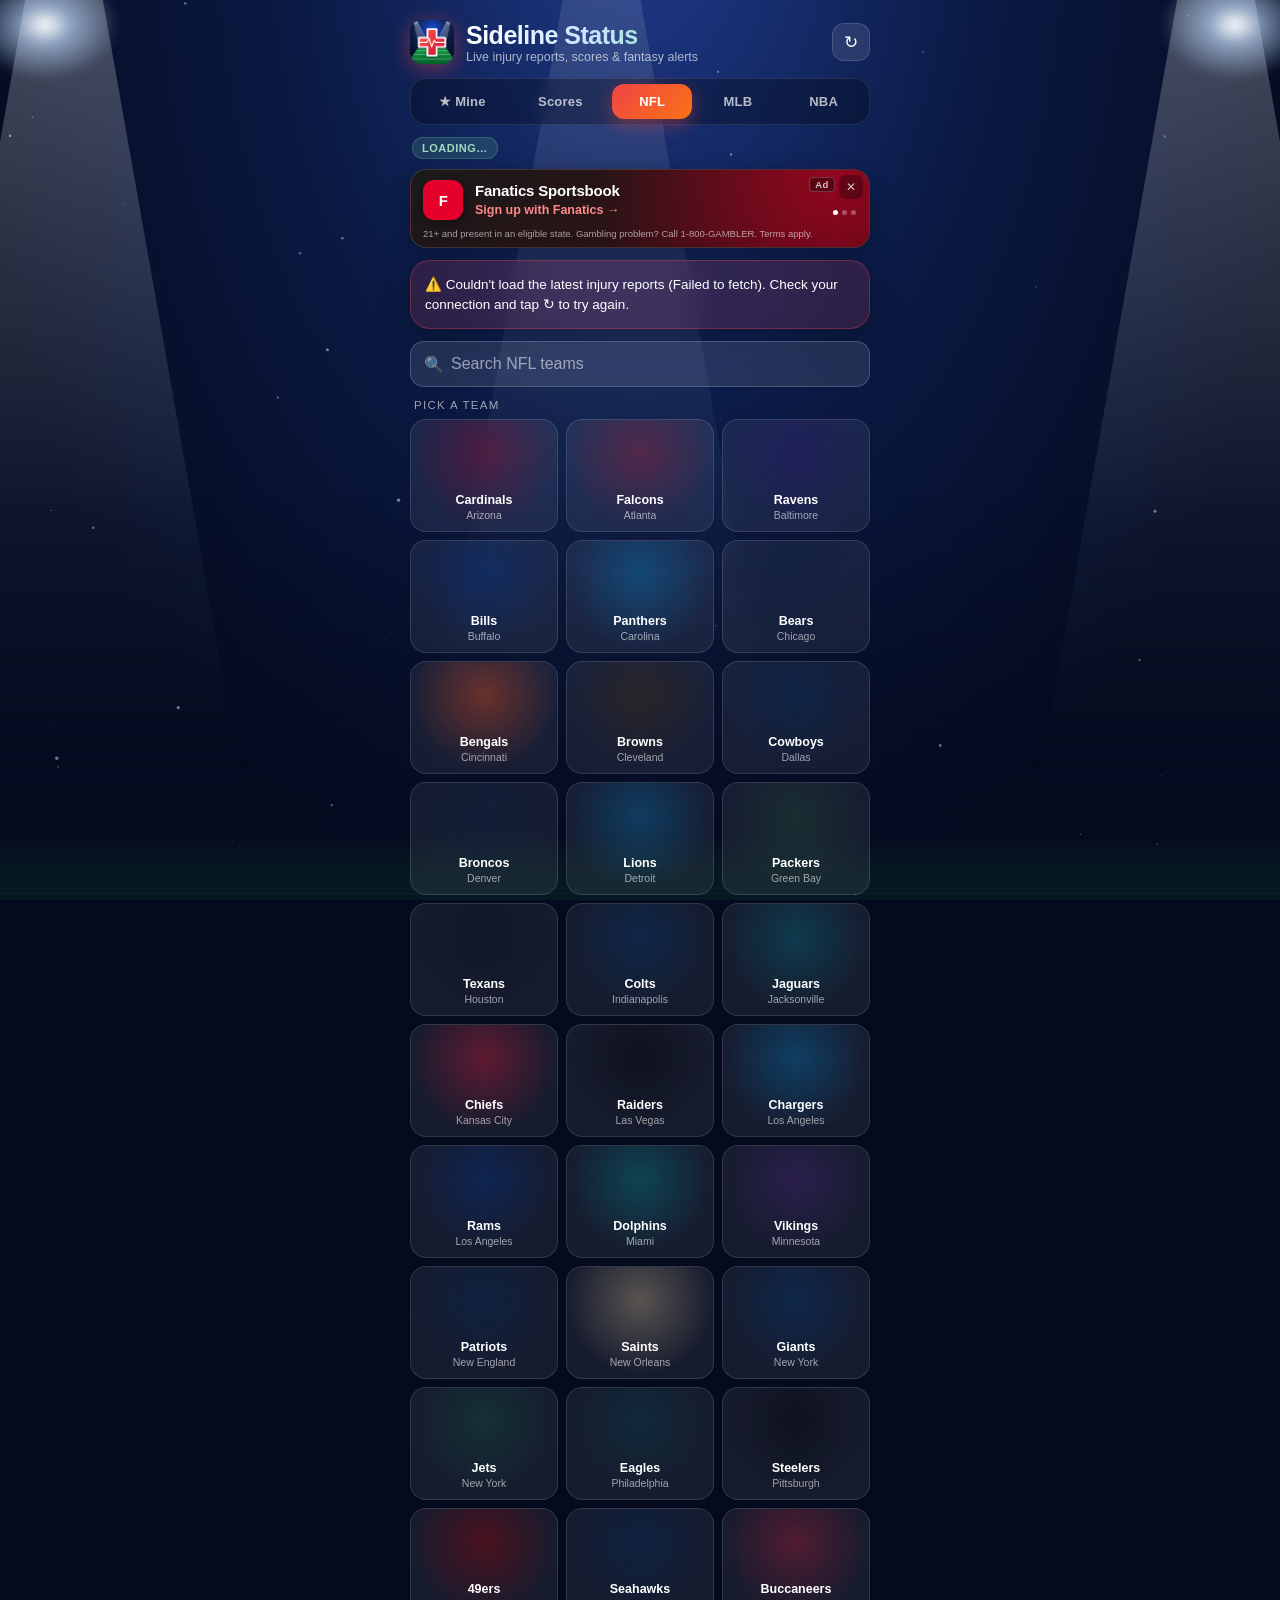
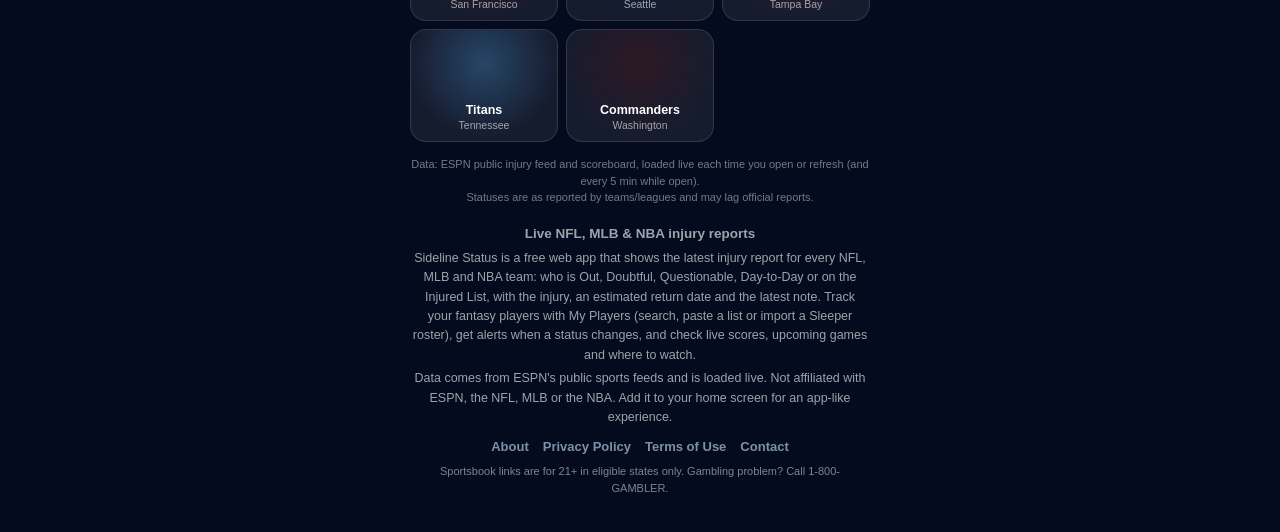
==== commit ef9466bc: "Home screen name: Sideline Status" ====
--- a/index.html
+++ b/index.html
@@ -6,7 +6,7 @@
 <meta name="apple-mobile-web-app-capable" content="yes">
 <meta name="mobile-web-app-capable" content="yes">
 <meta name="apple-mobile-web-app-status-bar-style" content="black-translucent">
-<meta name="apple-mobile-web-app-title" content="Sideline">
+<meta name="apple-mobile-web-app-title" content="Sideline Status">
 <meta name="theme-color" content="#050b1f">
 <meta name="description" content="Free app with the latest NFL, MLB and NBA injury reports for every team, live scores and where to watch, plus fantasy player tracking with Sleeper import and injury alerts.">
 <link rel="canonical" href="https://medleyfinds.com/">
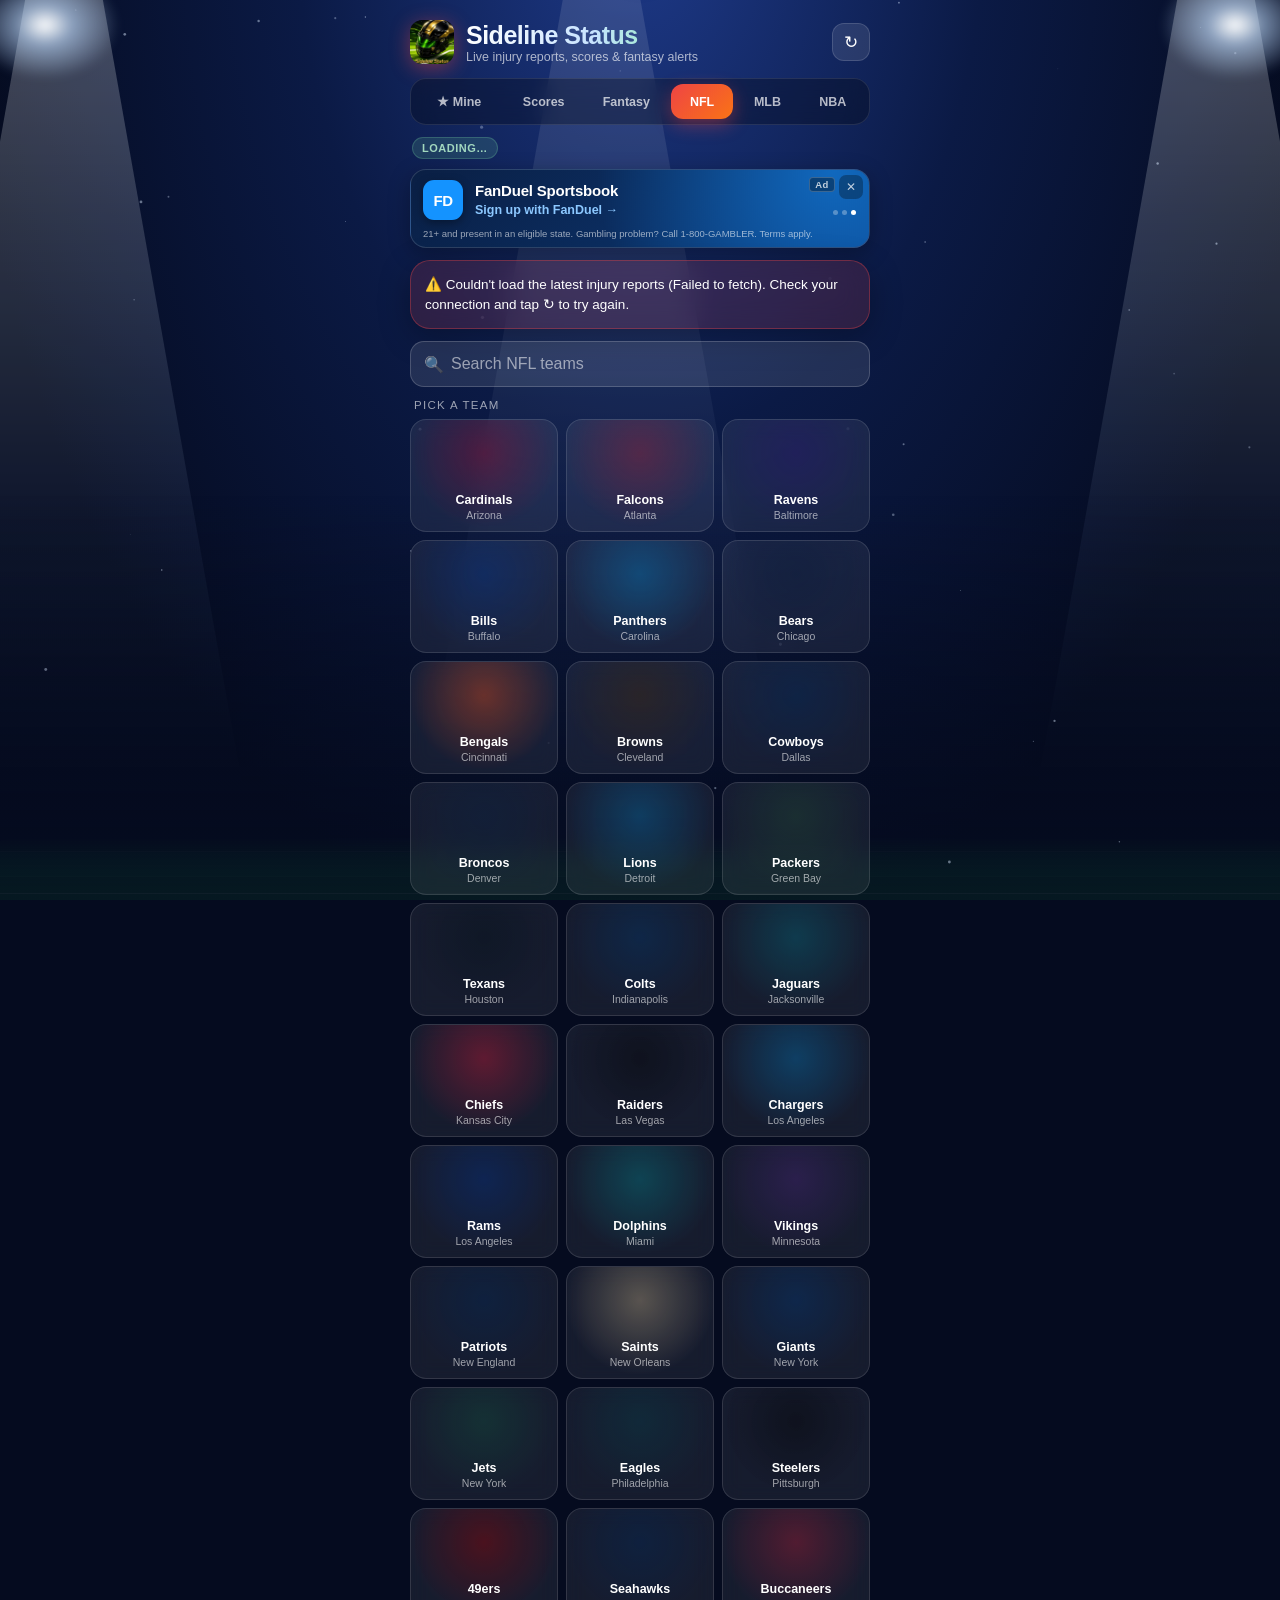
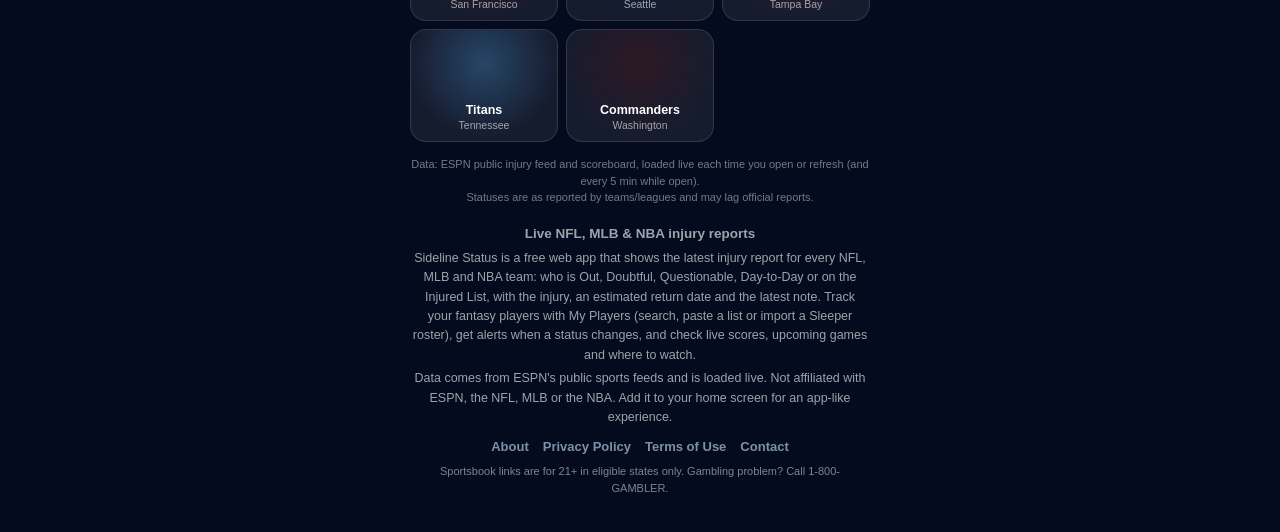
==== commit 11ba73ac: "Yahoo Fantasy tab: leagues, matchups, standings, rosters with injury overlay, import to My Players (" ====
--- a/index.html
+++ b/index.html
@@ -28,6 +28,7 @@
 <link rel="preconnect" href="https://a.espncdn.com">
 <link rel="stylesheet" href="scores.css"><!-- scores -->
 <link rel="stylesheet" href="ads.css"><!-- ads -->
+<link rel="stylesheet" href="yahoo.css"><!-- yahoo -->
 <style>
   *{box-sizing:border-box;margin:0;padding:0;-webkit-tap-highlight-color:transparent}
   html{background:#050b1f}
@@ -194,7 +195,7 @@
   .warnbox{font-size:13px;line-height:1.45;background:rgba(251,191,36,.12);border:1px solid rgba(251,191,36,.35);border-radius:12px;padding:10px 12px;margin-top:10px}
   .errbox{font-size:13px;line-height:1.45;background:rgba(239,68,68,.14);border:1px solid rgba(239,68,68,.4);border-radius:12px;padding:10px 12px;margin-top:10px}
   .toast{position:fixed;left:50%;top:calc(env(safe-area-inset-top) + 14px);pointer-events:none;transform:translateX(-50%);background:rgba(14,26,62,.95);border:1px solid rgba(255,255,255,.2);padding:10px 16px;border-radius:999px;font-size:14px;font-weight:600;z-index:40;box-shadow:0 8px 24px rgba(0,0,0,.45)}
-.tabs .tab{font-size:13px;letter-spacing:.2px;padding:10px 0} /* scores: 5 tabs */
+.tabs{grid-template-columns:1.25fr 1.1fr 1.2fr .9fr .9fr .9fr;gap:3px} .tabs .tab{font-size:12.5px;letter-spacing:0;padding:10px 0} /* scores + fantasy: 6 tabs */
 .seo-intro{margin:18px 2px 0;font-size:12.5px;line-height:1.55;opacity:.62;text-align:center} /* seo */
 .seo-intro h2{font-size:13.5px;margin-bottom:4px}
 .seo-intro p{margin:4px 0}
@@ -232,6 +233,7 @@
 
 <script src="scores.js"></script><!-- scores -->
 <script src="push.js"></script><!-- push -->
+<script src="yahoo.js"></script><!-- yahoo -->
 <script>
 const $=id=>document.getElementById(id);
 const LEAGUES={
@@ -249,7 +251,7 @@
 /* ---------- one-time cleanup from v1 (college football removed) ---------- */
 try{localStorage.removeItem('ir_cache_ncaaf');}catch(e){}
 let favs=LS.get('ir_favs',[]).filter(k=>LEAGUES[k.split(':')[0]]);LS.set('ir_favs',favs);
-let lastView=localStorage.getItem('ir_league');if(lastView!=='mine'&&lastView!=='scores'&&!LEAGUES[lastView])lastView='nfl';
+let lastView=localStorage.getItem('ir_league');if(lastView!=='mine'&&lastView!=='scores'&&lastView!=='yahoo'&&!LEAGUES[lastView])lastView='nfl';
 let state={league:lastView,team:null,q:'',showCleared:false};
 
 /* ---------- My Players storage ---------- */
@@ -405,7 +407,7 @@
 
 /* ---------- routing ---------- */
 function parseHash(){const [lg,id]=location.hash.slice(1).split('/');
-  if(lg==='mine'||lg==='scores'){state.league=lg;state.team=null;}
+  if(lg==='mine'||lg==='scores'||lg==='yahoo'){state.league=lg;state.team=null;}
   else if(LEAGUES[lg]){state.league=lg;state.team=id||null;}else{state.team=null;}
   localStorage.setItem('ir_league',state.league);}
 window.addEventListener('hashchange',()=>{const pl=state.league;parseHash();if(pl!==state.league)state.q='';state.showCleared=false;closeSheet();render();refreshAll(false);window.scrollTo(0,0);});
@@ -416,11 +418,13 @@
   const c=myCounts();
   $('tabs').innerHTML=`<button class="tab ${state.league==='mine'?'on':''}" data-lg="mine">${news.length?'<span class="dot"></span>':''}★ Mine${c.inj?`<span class="tb">${c.inj}</span>`:''}</button>`+
     `<button class="tab ${state.league==='scores'?'on':''}" data-lg="scores">Scores</button>`+ /* scores */
+    `<button class="tab ${state.league==='yahoo'?'on':''}" data-lg="yahoo">Fantasy</button>`+ /* yahoo */
     Object.entries(LEAGUES).map(([k,v])=>`<button class="tab ${k===state.league?'on':''}" data-lg="${k}">${v.label}</button>`).join('');
   $('tabs').querySelectorAll('.tab').forEach(b=>b.onclick=()=>{location.hash=b.dataset.lg;});
 }
 function renderMeta(){
   if(state.league==='scores')return Scores.renderMeta(); /* scores */
+  if(state.league==='yahoo')return Yahoo.renderMeta(); /* yahoo */
   if(state.league==='mine'){
     const ds=Object.keys(LEAGUES).map(l=>DATA[l]).filter(Boolean);
     $('season').textContent='My Players';$('season').className='pill';
@@ -724,14 +728,16 @@
 function render(){
   renderTabs();renderMeta();
   if(state.league==='scores')Scores.render(); /* scores */
+  else if(state.league==='yahoo')Yahoo.render(); /* yahoo */
   else if(state.league==='mine')renderMine();else if(state.team)renderTeam();else renderList();
 }
 
 async function refreshAll(force){
   $('refresh').classList.add('spin');
   // load the current view's league first, then the rest (needed for My Players + starred teams + change alerts)
-  const first=(state.league==='mine'||state.league==='scores')?null:state.league;
+  const first=(state.league==='mine'||state.league==='scores'||state.league==='yahoo')?null:state.league;
   if(state.league==='scores')Scores.refresh(force); /* scores */
+  if(state.league==='yahoo'&&force)Yahoo.refresh(true); /* yahoo */
   let err=null;
   try{
     if(first){try{await load(first,force);}catch(e){err=e;}if(!$('sheet').classList.contains('hidden'))renderTabs();else render();}
--- a/yahoo.css
+++ b/yahoo.css
@@ -0,0 +1,72 @@
+/* Yahoo Fantasy tab (yahoo.js) */
+.y-pill{background:rgba(124,58,237,.22)!important;color:#ddd6fe!important;border-color:rgba(167,139,250,.4)!important}
+.y-hero{text-align:center;padding:22px 18px}
+.y-hero h2{margin:10px 0 6px;font-size:22px}
+.y-hero p{margin:0 0 12px;font-size:14.5px;opacity:.85;line-height:1.45}
+.y-hero ul{list-style:none;padding:0;margin:0 0 6px;text-align:left;font-size:14px;line-height:1.4}
+.y-hero li{padding:7px 10px;margin-bottom:6px;border-radius:12px;background:rgba(255,255,255,.06)}
+.y-logo{width:64px;height:64px;margin:0 auto;border-radius:18px;display:grid;place-items:center;font-size:26px;font-weight:900;font-style:italic;color:#fff;background:linear-gradient(135deg,#7c3aed,#5b21b6);box-shadow:0 8px 24px rgba(124,58,237,.45)}
+.btn.y-btn{background:linear-gradient(135deg,#7c3aed,#6d28d9);box-shadow:0 6px 20px rgba(124,58,237,.45)}
+.y-ok{font-size:13.5px;font-weight:700;background:rgba(34,197,94,.15);border:1px solid rgba(34,197,94,.4);border-radius:12px;padding:9px 12px;margin-bottom:12px}
+.y-lg{display:flex;align-items:center;gap:12px;text-align:left;color:#fff;cursor:pointer;font:inherit;padding:12px 14px}
+.y-lg img{width:44px;height:44px;border-radius:12px;object-fit:cover;flex:none;background:rgba(255,255,255,.1)}
+.y-lgb{flex:1;min-width:0}.y-lgb b{display:block;font-size:16px;white-space:nowrap;overflow:hidden;text-overflow:ellipsis}.y-lgb small{font-size:12.5px;opacity:.7}
+.y-chev{font-size:24px;opacity:.5}
+.y-tl{width:30px;height:30px;border-radius:50%;object-fit:cover;flex:none;background:rgba(255,255,255,.1)}
+.y-tl.ph{display:grid;place-items:center;font-size:11px;font-weight:800;background:rgba(124,58,237,.35)}
+.y-tl.ph.big{width:44px;height:44px;border-radius:12px;font-size:15px}
+.y-lh{display:flex;align-items:center;gap:10px;margin-bottom:10px}
+.y-lh img{width:38px;height:38px;border-radius:10px;object-fit:cover}
+.y-lh div{min-width:0}.y-lh b{display:block;font-size:17px;white-space:nowrap;overflow:hidden;text-overflow:ellipsis}.y-lh small{font-size:12px;opacity:.7}
+.y-subs{display:grid;grid-template-columns:repeat(3,1fr);gap:5px;padding:4px;border-radius:14px;background:rgba(0,0,0,.25);border:1px solid rgba(255,255,255,.1);margin-bottom:12px}
+.y-sub{border:none;background:transparent;color:#fff;opacity:.7;padding:8px 0;border-radius:10px;font-weight:800;font-size:13px;cursor:pointer}
+.y-sub.on{opacity:1;background:rgba(167,139,250,.28);box-shadow:inset 0 0 0 1px rgba(196,181,253,.35)}
+.y-wk{display:flex;align-items:center;justify-content:center;gap:12px;margin-bottom:12px}
+.y-wk b{font-size:16px;min-width:76px;text-align:center}
+.y-wk .icon-btn:disabled{opacity:.3}
+.y-cur{font-size:10.5px;font-weight:800;text-transform:uppercase;letter-spacing:.5px;padding:2px 7px;border-radius:999px;background:rgba(34,197,94,.2);color:#bbf7d0;margin-left:-6px}
+.y-mu{padding:10px 12px}
+.y-mu.mine{box-shadow:0 0 0 1.5px rgba(250,204,21,.65),0 8px 32px rgba(0,0,0,.28)}
+.y-muh{display:flex;align-items:center;font-size:11.5px;opacity:.85;margin-bottom:6px}
+.y-mt{display:flex;align-items:center;gap:10px;padding:6px 2px;border-radius:10px;cursor:pointer}
+.y-mt:active{background:rgba(255,255,255,.06)}
+.y-mt.lose{opacity:.55}
+.y-mn{flex:1;min-width:0}.y-mn b{display:block;font-size:15px;white-space:nowrap;overflow:hidden;text-overflow:ellipsis}.y-mn small{font-size:12px;opacity:.65}
+.y-pts{flex:none;font-size:22px;font-weight:800;font-variant-numeric:tabular-nums}
+.y-you{font-size:10px;font-weight:800;padding:1px 6px;border-radius:999px;background:linear-gradient(135deg,#facc15,#f97316);color:#1c1300;vertical-align:2px}
+.y-wp{height:5px;border-radius:999px;background:rgba(255,255,255,.14);overflow:hidden;margin-top:8px}
+.y-wp span{display:block;height:100%;background:linear-gradient(90deg,#a78bfa,#7c3aed)}
+.y-wpl{display:flex;justify-content:space-between;font-size:10.5px;opacity:.6;margin-top:3px}
+.y-tbl{padding:6px 8px}
+.y-tr{display:grid;grid-template-columns:18px 1fr 36px 46px 46px;align-items:center;gap:6px;padding:8px 4px;border-bottom:1px solid rgba(255,255,255,.07);font-size:13px;font-variant-numeric:tabular-nums;cursor:pointer}
+.y-tr:last-child{border-bottom:none}
+.y-tr>span:nth-child(n+3){text-align:right}
+.y-th{font-size:10.5px;text-transform:uppercase;letter-spacing:.8px;opacity:.6;cursor:default}
+.y-tr .rk{font-weight:800;opacity:.75;text-align:center}
+.y-tr .tm{display:flex;align-items:center;gap:8px;min-width:0}
+.y-tr .tm .y-tl{width:26px;height:26px}
+.y-tr .tm>span:last-child{min-width:0}.y-tr .tm b{display:block;white-space:nowrap;overflow:hidden;text-overflow:ellipsis;font-size:13.5px}.y-tr .tm small{font-size:11px;opacity:.6}
+.y-tr.me{background:rgba(250,204,21,.1);border-radius:10px;box-shadow:inset 0 0 0 1px rgba(250,204,21,.45)}
+.y-pick{display:flex;gap:6px;overflow-x:auto;padding:2px 0 10px;scrollbar-width:none;-webkit-overflow-scrolling:touch}
+.y-pick::-webkit-scrollbar{display:none}
+.y-chip{flex:none;border:1px solid rgba(255,255,255,.16);background:rgba(255,255,255,.08);color:#fff;border-radius:999px;padding:7px 12px;font-size:13px;font-weight:700;white-space:nowrap;cursor:pointer;max-width:200px;overflow:hidden;text-overflow:ellipsis}
+.y-chip.on{background:rgba(167,139,250,.32);border-color:rgba(196,181,253,.6)}
+.y-rh{display:flex;align-items:center;gap:12px;padding:12px 14px}
+.y-rh .y-tl{width:42px;height:42px}
+.y-rh b{display:block;font-size:16px}.y-rh small{font-size:12.5px;opacity:.75}
+.y-rh.mine{box-shadow:0 0 0 1.5px rgba(250,204,21,.65),0 8px 32px rgba(0,0,0,.28)}
+.btn.y-imp{margin:0 0 12px;padding:11px;font-size:14.5px;background:linear-gradient(135deg,#facc15,#f97316);color:#1c1300}
+.y-ros{padding:4px 10px}
+.y-pr{display:flex;align-items:center;gap:9px;padding:8px 0;border-bottom:1px solid rgba(255,255,255,.07)}
+.y-pr:last-child{border-bottom:none}
+.y-slot{flex:none;width:38px;text-align:center;font-size:11px;font-weight:800;padding:4px 0;border-radius:8px;background:rgba(56,189,248,.18);color:#bae6fd}
+.y-slot.bench{background:rgba(255,255,255,.1);color:#cbd5e1}
+.y-slot.reserve{background:rgba(239,68,68,.18);color:#fecaca}
+.y-hs{width:34px;height:34px;border-radius:50%;object-fit:cover;flex:none;background:rgba(255,255,255,.08)}
+.y-pb{flex:1;min-width:0}.y-pb b{display:block;font-size:14.5px;white-space:nowrap;overflow:hidden;text-overflow:ellipsis}.y-pb small{font-size:11.5px;opacity:.7}
+.y-inj{color:#fca5a5}
+.y-sts{flex:none;display:flex;flex-direction:column;align-items:flex-end;gap:3px;max-width:96px}
+.y-st{font-size:10px;font-weight:800;letter-spacing:.3px;text-transform:uppercase;padding:3px 7px;border-radius:999px;background:var(--sb);color:var(--st);border:1px solid var(--s);white-space:nowrap}
+.y-st.espn{font-size:9.5px}
+.spinner{width:26px;height:26px;margin:0 auto 10px;border-radius:50%;border:3px solid rgba(255,255,255,.2);border-top-color:#a78bfa;animation:yspin .8s linear infinite}
+@keyframes yspin{to{transform:rotate(360deg)}}
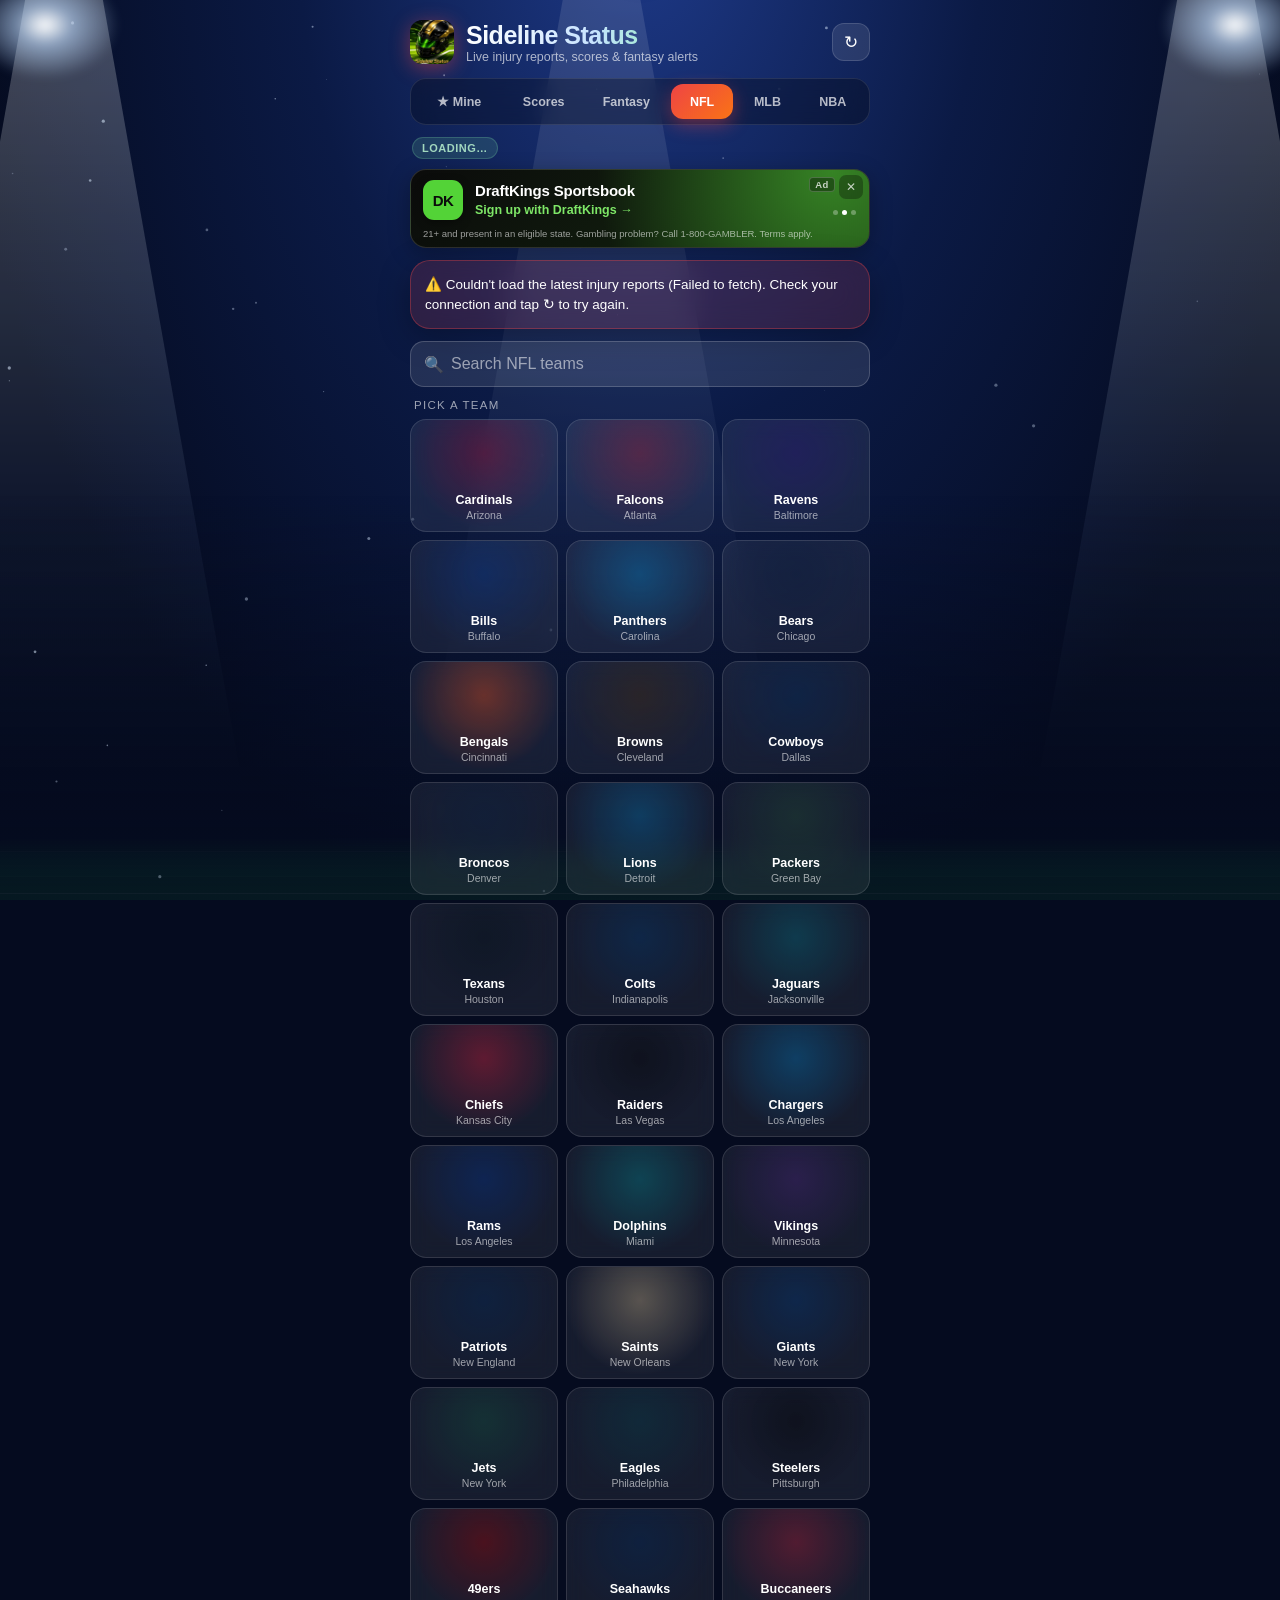
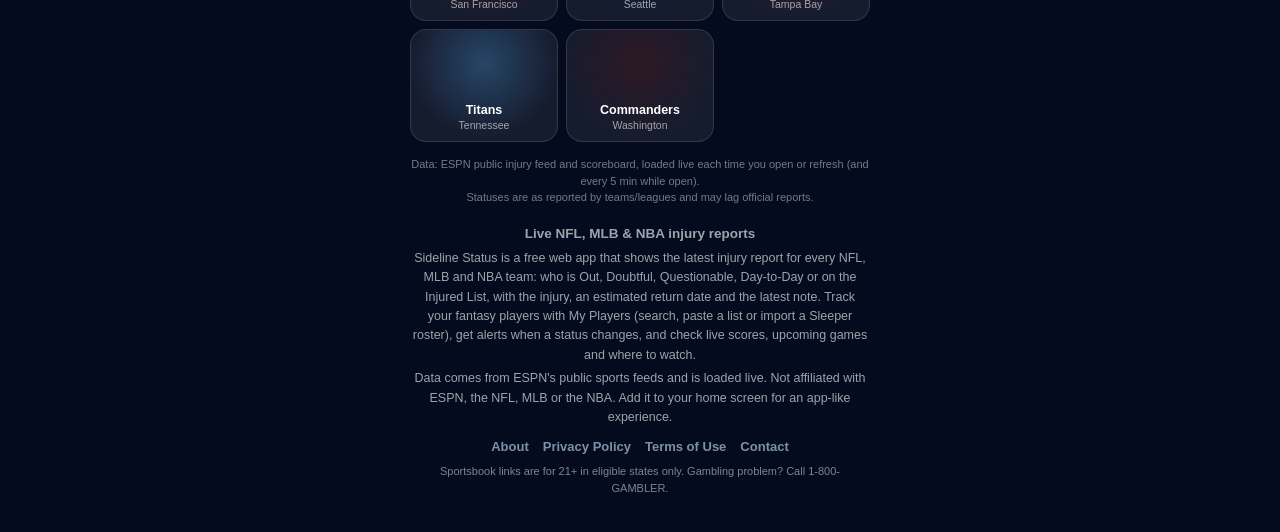
==== commit 2889d0ce: "Fantasy hub: Sleeper and ESPN Fantasy leagues (matchups, standings, rosters, injury overlay, import)" ====
--- a/index.html
+++ b/index.html
@@ -29,6 +29,7 @@
 <link rel="stylesheet" href="scores.css"><!-- scores -->
 <link rel="stylesheet" href="ads.css"><!-- ads -->
 <link rel="stylesheet" href="yahoo.css"><!-- yahoo -->
+<link rel="stylesheet" href="fantasy.css"><!-- fantasy -->
 <style>
   *{box-sizing:border-box;margin:0;padding:0;-webkit-tap-highlight-color:transparent}
   html{background:#050b1f}
@@ -234,6 +235,7 @@
 <script src="scores.js"></script><!-- scores -->
 <script src="push.js"></script><!-- push -->
 <script src="yahoo.js"></script><!-- yahoo -->
+<script src="fantasy.js"></script><!-- fantasy: Sleeper + ESPN + hub -->
 <script>
 const $=id=>document.getElementById(id);
 const LEAGUES={
@@ -251,7 +253,7 @@
 /* ---------- one-time cleanup from v1 (college football removed) ---------- */
 try{localStorage.removeItem('ir_cache_ncaaf');}catch(e){}
 let favs=LS.get('ir_favs',[]).filter(k=>LEAGUES[k.split(':')[0]]);LS.set('ir_favs',favs);
-let lastView=localStorage.getItem('ir_league');if(lastView!=='mine'&&lastView!=='scores'&&lastView!=='yahoo'&&!LEAGUES[lastView])lastView='nfl';
+let lastView=localStorage.getItem('ir_league');if(lastView!=='mine'&&lastView!=='scores'&&lastView!=='yahoo'&&lastView!=='fantasy'&&!LEAGUES[lastView])lastView='nfl';
 let state={league:lastView,team:null,q:'',showCleared:false};
 
 /* ---------- My Players storage ---------- */
@@ -407,7 +409,7 @@
 
 /* ---------- routing ---------- */
 function parseHash(){const [lg,id]=location.hash.slice(1).split('/');
-  if(lg==='mine'||lg==='scores'||lg==='yahoo'){state.league=lg;state.team=null;}
+  if(lg==='mine'||lg==='scores'||lg==='yahoo'||lg==='fantasy'){state.league=lg;state.team=null;}
   else if(LEAGUES[lg]){state.league=lg;state.team=id||null;}else{state.team=null;}
   localStorage.setItem('ir_league',state.league);}
 window.addEventListener('hashchange',()=>{const pl=state.league;parseHash();if(pl!==state.league)state.q='';state.showCleared=false;closeSheet();render();refreshAll(false);window.scrollTo(0,0);});
@@ -418,13 +420,14 @@
   const c=myCounts();
   $('tabs').innerHTML=`<button class="tab ${state.league==='mine'?'on':''}" data-lg="mine">${news.length?'<span class="dot"></span>':''}★ Mine${c.inj?`<span class="tb">${c.inj}</span>`:''}</button>`+
     `<button class="tab ${state.league==='scores'?'on':''}" data-lg="scores">Scores</button>`+ /* scores */
-    `<button class="tab ${state.league==='yahoo'?'on':''}" data-lg="yahoo">Fantasy</button>`+ /* yahoo */
+    `<button class="tab ${state.league==='yahoo'||state.league==='fantasy'?'on':''}" data-lg="fantasy">Fantasy</button>`+ /* fantasy hub (Yahoo lives under it) */
     Object.entries(LEAGUES).map(([k,v])=>`<button class="tab ${k===state.league?'on':''}" data-lg="${k}">${v.label}</button>`).join('');
   $('tabs').querySelectorAll('.tab').forEach(b=>b.onclick=()=>{location.hash=b.dataset.lg;});
 }
 function renderMeta(){
   if(state.league==='scores')return Scores.renderMeta(); /* scores */
   if(state.league==='yahoo')return Yahoo.renderMeta(); /* yahoo */
+  if(state.league==='fantasy')return Fantasy.renderMeta(); /* fantasy */
   if(state.league==='mine'){
     const ds=Object.keys(LEAGUES).map(l=>DATA[l]).filter(Boolean);
     $('season').textContent='My Players';$('season').className='pill';
@@ -656,12 +659,12 @@
 async function sleeperDB(status){
   if(SLEEPER_DB)return SLEEPER_DB;
   const c=LS.get('ir_sleeper_db',null);
-  if(c&&Date.now()-c.t<864e5){SLEEPER_DB=c.p;return SLEEPER_DB;}
+  if(c&&c.v===2&&Date.now()-c.t<864e5){SLEEPER_DB=c.p;return SLEEPER_DB;}
   status&&status('Downloading the Sleeper player list (about 2.5 MB, once a day)…');
   try{
     const all=await sj('/players/nfl');const p={};
-    for(const [id,x] of Object.entries(all))if(x.active||x.team)p[id]=[x.full_name||((x.first_name||'')+' '+(x.last_name||'')).trim(),x.team||'',x.position||'',x.espn_id?String(x.espn_id):''];
-    LS.set('ir_sleeper_db',{t:Date.now(),p});SLEEPER_DB=p;return p;
+    for(const [id,x] of Object.entries(all))if(x.active||x.team){p[id]=[x.full_name||((x.first_name||'')+' '+(x.last_name||'')).trim(),x.team||'',x.position||'',x.espn_id?String(x.espn_id):''];if(x.injury_status)p[id].push(x.injury_status,x.injury_body_part||'');}
+    LS.set('ir_sleeper_db',{v:2,t:Date.now(),p});SLEEPER_DB=p;return p;
   }catch(e){if(c){SLEEPER_DB=c.p;return c.p;}throw e;}
 }
 function openSleeper(){
@@ -729,15 +732,17 @@
   renderTabs();renderMeta();
   if(state.league==='scores')Scores.render(); /* scores */
   else if(state.league==='yahoo')Yahoo.render(); /* yahoo */
+  else if(state.league==='fantasy')Fantasy.render(); /* fantasy */
   else if(state.league==='mine')renderMine();else if(state.team)renderTeam();else renderList();
 }
 
 async function refreshAll(force){
   $('refresh').classList.add('spin');
   // load the current view's league first, then the rest (needed for My Players + starred teams + change alerts)
-  const first=(state.league==='mine'||state.league==='scores'||state.league==='yahoo')?null:state.league;
+  const first=(state.league==='mine'||state.league==='scores'||state.league==='yahoo'||state.league==='fantasy')?null:state.league;
   if(state.league==='scores')Scores.refresh(force); /* scores */
   if(state.league==='yahoo'&&force)Yahoo.refresh(true); /* yahoo */
+  if(state.league==='fantasy'&&force)Fantasy.refresh(true); /* fantasy */
   let err=null;
   try{
     if(first){try{await load(first,force);}catch(e){err=e;}if(!$('sheet').classList.contains('hidden'))renderTabs();else render();}
--- a/fantasy.css
+++ b/fantasy.css
@@ -0,0 +1,27 @@
+/* Fantasy hub (fantasy.js); league views reuse yahoo.css classes */
+.ff-intro{font-size:13.5px;opacity:.8;margin:0 4px 10px}
+.ff-prov{padding:12px 14px}
+.ff-ph{display:flex;align-items:center;gap:12px;margin-bottom:6px}
+.ff-ph>div{flex:1;min-width:0}.ff-ph b{display:block;font-size:16px}.ff-ph small{font-size:12px;opacity:.7}
+.ff-ic{flex:none;width:40px;height:40px;border-radius:12px;display:grid;place-items:center;font-weight:900;font-size:19px;color:#fff}
+.ff-ic.sl{background:linear-gradient(135deg,#1e293b,#0ea5e9)}
+.ff-ic.espn{background:linear-gradient(135deg,#dc2626,#991b1b);font-style:italic}
+.ff-ic.ya{background:linear-gradient(135deg,#7c3aed,#5b21b6);font-style:italic;font-size:16px}
+button.ff-ya{display:block;text-align:left;color:#fff;font:inherit;cursor:pointer}
+button.ff-ya .ff-ph{margin:0}
+.ff-lg{width:100%;background:rgba(255,255,255,.06);border:1px solid rgba(255,255,255,.1);border-radius:14px;margin-top:8px;padding:9px 11px}
+.ff-lg img,.ff-lg .y-tl.big{width:38px;height:38px}
+.ff-add{display:flex;gap:8px;margin-top:10px}
+.ff-add input{flex:1;min-width:0;margin:0}
+.ff-btn{flex:none;border:none;border-radius:12px;padding:0 16px;font-weight:800;font-size:14px;color:#fff;background:linear-gradient(135deg,#22c55e,#0ea5e9);cursor:pointer}
+.ff-btn.wide{display:block;width:100%;padding:11px;margin-top:10px;background:rgba(255,255,255,.12)}
+.ff-btn:disabled{opacity:.5}
+.ff-users{display:flex;flex-wrap:wrap;gap:6px;margin:4px 0 2px}
+.ff-user{display:inline-flex;align-items:center;gap:6px;font-size:12.5px;font-weight:700;padding:4px 6px 4px 10px;border-radius:999px;background:rgba(14,165,233,.18);border:1px solid rgba(14,165,233,.35)}
+.ff-user button{border:none;background:rgba(255,255,255,.12);color:#fff;width:20px;height:20px;border-radius:50%;font-size:10px;cursor:pointer}
+.ff-chk{display:flex!important;align-items:center;gap:8px;margin:12px 0 4px;font-weight:700}
+.ff-chk input{width:20px;height:20px;margin:0}
+.y-back{border:none;background:rgba(255,255,255,.1);color:#fff;border-radius:999px;padding:7px 14px;font-weight:700;font-size:13px;margin-bottom:10px;cursor:pointer}
+.ff-add input{padding:11px 12px;border-radius:12px;border:1px solid rgba(255,255,255,.2);font-size:16px;background:rgba(255,255,255,.1);color:#fff;font-family:inherit;outline:none}
+.ff-add input::placeholder{color:rgba(255,255,255,.5)}
+.sh .ff-chk input{width:20px;height:20px;padding:0}
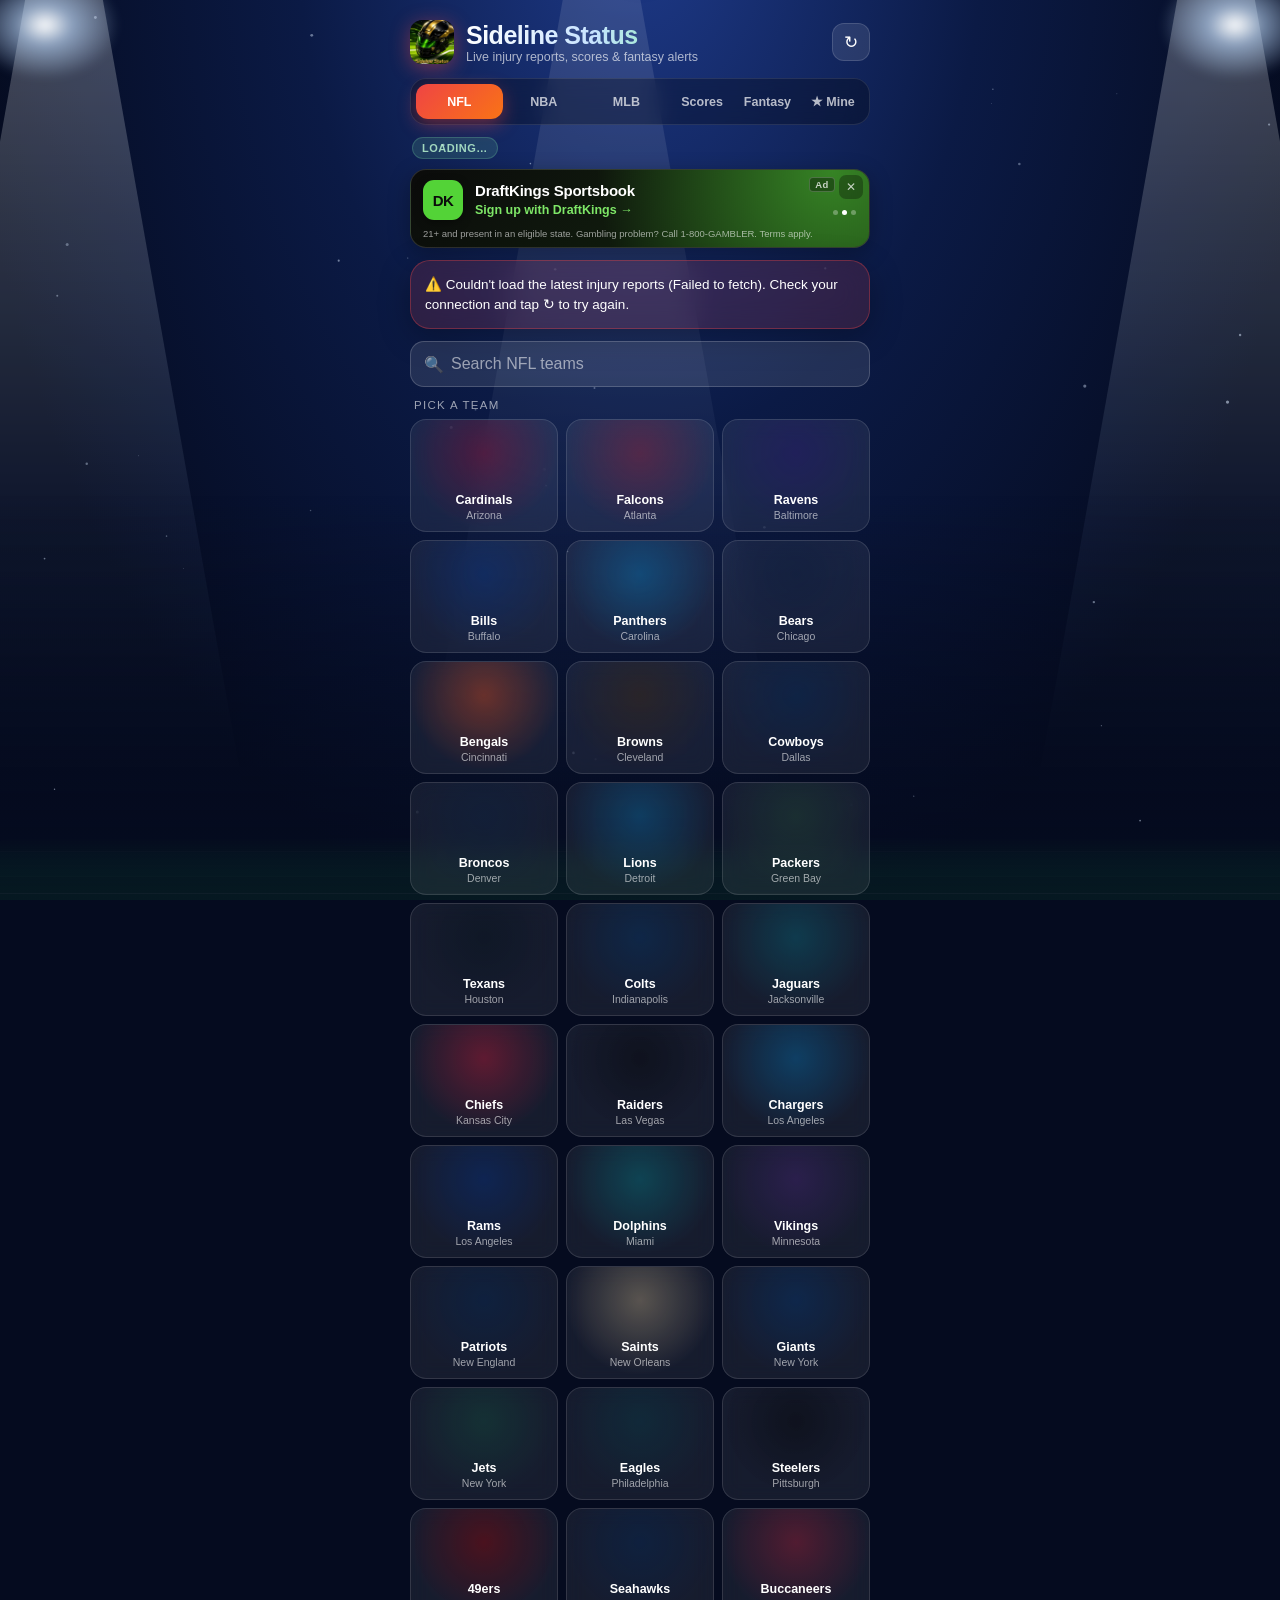
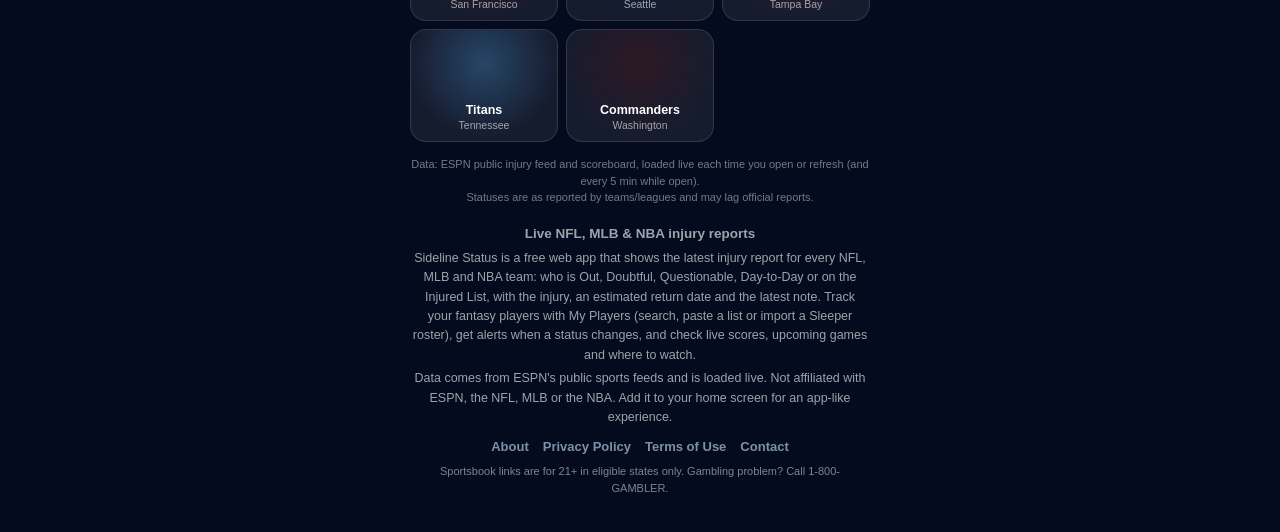
==== commit c04c7c4c: "Tab order: NFL, NBA, MLB, Scores, Fantasy, Mine; NFL/NBA/MLB order across league lists; SW v21" ====
--- a/index.html
+++ b/index.html
@@ -240,8 +240,8 @@
 const $=id=>document.getElementById(id);
 const LEAGUES={
   nfl:{label:'NFL',path:'football/nfl'},
-  mlb:{label:'MLB',path:'baseball/mlb'},
-  nba:{label:'NBA',path:'basketball/nba'}
+  nba:{label:'NBA',path:'basketball/nba'},
+  mlb:{label:'MLB',path:'baseball/mlb'}
 };
 const HOSTS=['https://site.web.api.espn.com','https://site.api.espn.com'];
 const SEARCH='https://site.web.api.espn.com/apis/common/v3/search';
@@ -418,10 +418,11 @@
 function myCounts(){const r=roster();if(!r)return{inj:0,all:0};let inj=0;for(const p of r.players)if(isInj(findEntry(p)))inj++;return{inj,all:r.players.length};}
 function renderTabs(){
   const c=myCounts();
-  $('tabs').innerHTML=`<button class="tab ${state.league==='mine'?'on':''}" data-lg="mine">${news.length?'<span class="dot"></span>':''}★ Mine${c.inj?`<span class="tb">${c.inj}</span>`:''}</button>`+
+  /* order: NFL, NBA, MLB, Scores, Fantasy, ★ Mine */
+  $('tabs').innerHTML=Object.entries(LEAGUES).map(([k,v])=>`<button class="tab ${k===state.league?'on':''}" data-lg="${k}">${v.label}</button>`).join('')+
     `<button class="tab ${state.league==='scores'?'on':''}" data-lg="scores">Scores</button>`+ /* scores */
     `<button class="tab ${state.league==='yahoo'||state.league==='fantasy'?'on':''}" data-lg="fantasy">Fantasy</button>`+ /* fantasy hub (Yahoo lives under it) */
-    Object.entries(LEAGUES).map(([k,v])=>`<button class="tab ${k===state.league?'on':''}" data-lg="${k}">${v.label}</button>`).join('');
+    `<button class="tab ${state.league==='mine'?'on':''}" data-lg="mine">${news.length?'<span class="dot"></span>':''}★ Mine${c.inj?`<span class="tb">${c.inj}</span>`:''}</button>`;
   $('tabs').querySelectorAll('.tab').forEach(b=>b.onclick=()=>{location.hash=b.dataset.lg;});
 }
 function renderMeta(){
@@ -608,11 +609,11 @@
   <div class="rb">${esc(x.n)}<small>${t?`<img class="tlogo" src="${esc(t.logo)}" alt="">`:''}${esc(x.pos)} · ${esc(x.teamName||x.team||'Free agent')} <span class="lgc">${LEAGUES[x.lg].label}</span></small></div>
   <button class="add ${added?'done':''}" data-i="${i}">${added?'✓':'＋'}</button></div>`;}
 function openSearch(){
-  openSheet(shHead('Add players')+`<input id="ps" type="search" placeholder="Player name (NFL, MLB, NBA)" autocomplete="off" enterkeyhint="search"><div id="psr"><div class="note">Start typing a name, e.g. "Mahomes" or "Judge".</div></div>`);
+  openSheet(shHead('Add players')+`<input id="ps" type="search" placeholder="Player name (NFL, NBA, MLB)" autocomplete="off" enterkeyhint="search"><div id="psr"><div class="note">Start typing a name, e.g. "Mahomes" or "Judge".</div></div>`);
   onClose(render);
   let ctl,timer,res=[];
   const inRoster=x=>{const r=roster();return !!r&&r.players.some(p=>p.k===pkey(x.lg,x.id,x.n,x.team));};
-  const draw=()=>{$('psr').innerHTML=res.length?res.map((x,i)=>resultRow(x,i,inRoster(x))).join(''):'<div class="note">No active NFL, MLB or NBA players found.</div>';
+  const draw=()=>{$('psr').innerHTML=res.length?res.map((x,i)=>resultRow(x,i,inRoster(x))).join(''):'<div class="note">No active NFL, NBA or MLB players found.</div>';
     $('psr').querySelectorAll('.add').forEach(b=>b.onclick=()=>{const x=res[+b.dataset.i];if(inRoster(x)){const r=roster();r.players=r.players.filter(p=>p.k!==pkey(x.lg,x.id,x.n,x.team));saveRosters();}else{addPlayers([x]);toast(`Added ${x.n}`);}draw();});};
   $('ps').oninput=()=>{clearTimeout(timer);const q=$('ps').value.trim();if(q.length<2){$('psr').innerHTML='';return;}
     timer=setTimeout(async()=>{ctl&&ctl.abort();ctl=new AbortController();$('psr').innerHTML='<div class="note">Searching…</div>';
--- a/fantasy.css
+++ b/fantasy.css
@@ -25,3 +25,17 @@
 .ff-add input{padding:11px 12px;border-radius:12px;border:1px solid rgba(255,255,255,.2);font-size:16px;background:rgba(255,255,255,.1);color:#fff;font-family:inherit;outline:none}
 .ff-add input::placeholder{color:rgba(255,255,255,.5)}
 .sh .ff-chk input{width:20px;height:20px;padding:0}
+/* ESPN add sheet */
+.ff-row{display:flex;gap:8px;align-items:stretch}
+.ff-row input{flex:1;min-width:0;margin:0}
+.ff-row .ff-paste{width:auto;flex:none;margin:0;padding:0 14px;white-space:nowrap}
+.ff-adv{margin-top:14px;border-top:1px solid rgba(255,255,255,.1);padding-top:10px}
+.ff-adv summary{cursor:pointer;font-size:14px;font-weight:600;color:var(--mut,#9fb0c8);padding:6px 0;list-style:none}
+.ff-adv summary::-webkit-details-marker{display:none}
+.ff-adv summary::before{content:'▸';display:inline-block;width:1.1em}
+.ff-adv[open] summary::before{content:'▾'}
+.ff-priv{padding:14px;margin:10px 0;border:1px solid rgba(255,196,0,.35);background:rgba(255,196,0,.08);border-radius:14px}
+.ff-priv-h{font-weight:700;font-size:16px;margin-bottom:6px}
+.ff-priv p{margin:0 0 10px;font-size:14px;line-height:1.45}
+.ff-priv .btn{margin-top:6px}
+.ff-msg{width:100%;min-height:120px;margin-top:8px;font-size:13px;box-sizing:border-box}
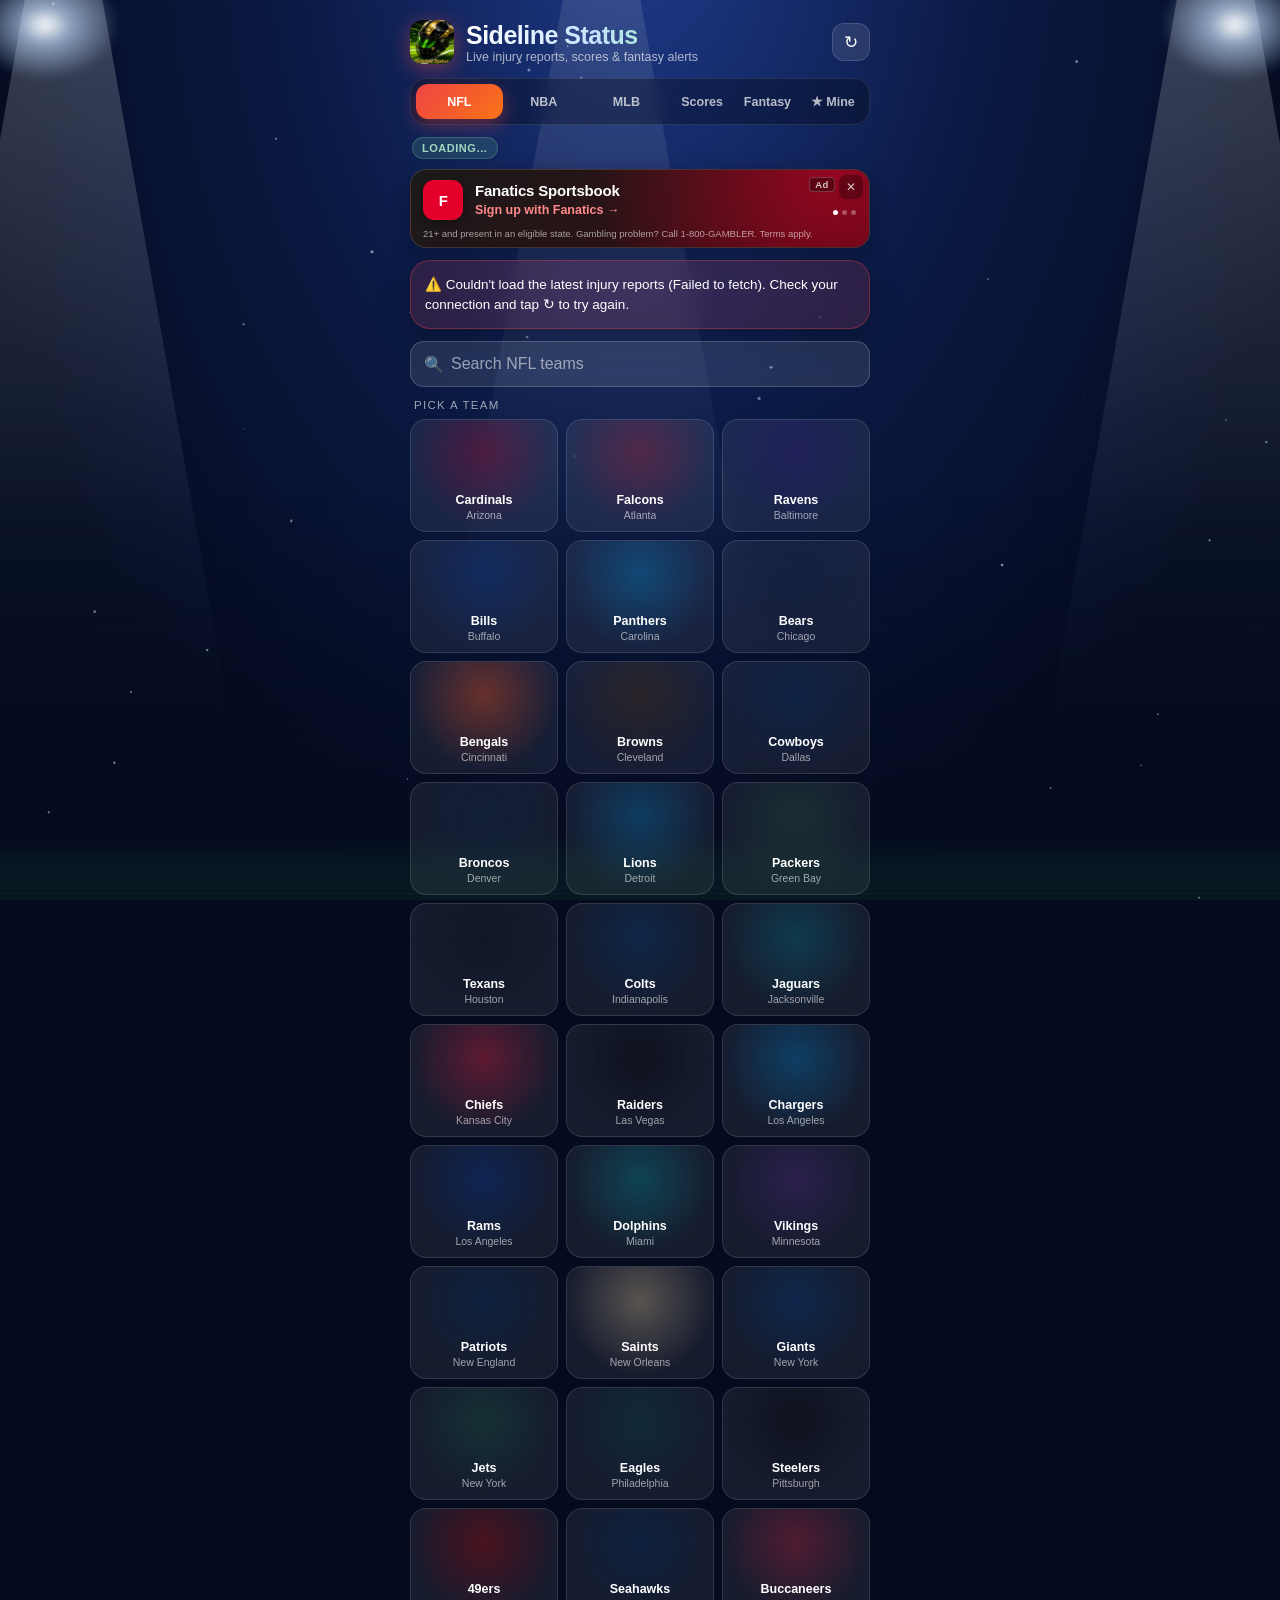
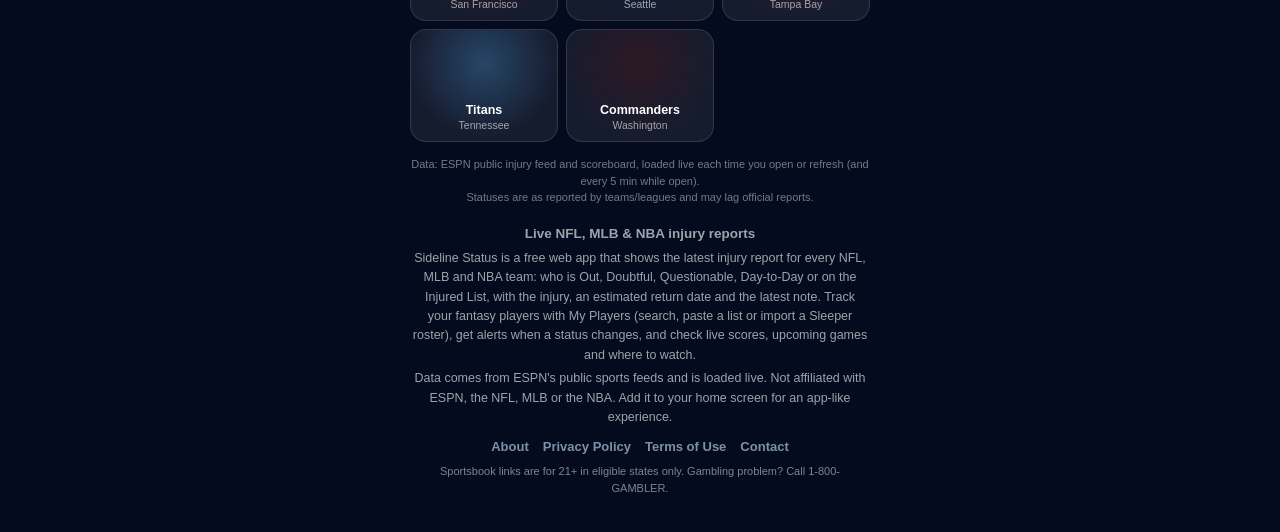
==== commit c351a2f2: "Crash hardening: safe mode after an unfinished boot, lighter background (no blend/blur/roll), canvas" ====
--- a/index.html
+++ b/index.html
@@ -2,6 +2,19 @@
 <html lang="en">
 <head>
 <meta charset="UTF-8">
+<script>/* crash guard: runs first. A boot that never finished (WebContent crash/jetsam) leaves ir_booting set, so the next open starts in safe mode. */
+(function(){try{
+  var o=Storage.prototype.setItem;Storage.prototype.setItem=function(k,v){try{return o.call(this,k,v);}catch(e){try{this.removeItem('ir_sleeper_db');return o.call(this,k,v);}catch(e2){console.warn('storage full, skipped',k);}}};
+  var ls=localStorage,now=Date.now(),crashed=ls.getItem('ir_booting')==='1',until=+(ls.getItem('ir_safe_until')||0);
+  if(/[?&]safe=1/.test(location.search)||location.hash==='#safe'){until=now+864e5;ls.setItem('ir_safe_until',String(until));}
+  if(crashed){until=now+864e5;ls.setItem('ir_safe_until',String(until));}
+  window.IR_SAFE=until>now;window.IR_CRASHED=crashed;
+  if(window.IR_SAFE){document.documentElement.classList.add('safe');(window.adsbygoogle=window.adsbygoogle||[]).pauseAdRequests=1;}
+  ls.setItem('ir_booting','1');ls.removeItem('ir_sleeper_db');
+  var done=function(){try{ls.removeItem('ir_booting');}catch(e){}};
+  addEventListener('pagehide',done);document.addEventListener('visibilitychange',function(){if(document.hidden)done();else ls.setItem('ir_booting','1'),setTimeout(done,8000);});
+  window.IR_BOOT_OK=function(){setTimeout(done,8000);};
+}catch(e){}})();</script>
 <meta name="viewport" content="width=device-width, initial-scale=1, viewport-fit=cover">
 <meta name="apple-mobile-web-app-capable" content="yes">
 <meta name="mobile-web-app-capable" content="yes">
@@ -37,7 +50,7 @@
   button{font-family:inherit}
   /* ---------- stadium-at-night background ---------- */
   #bg{position:fixed;inset:0;z-index:-2;overflow:hidden;background:radial-gradient(ellipse at 50% -10%,#1e3a8a 0%,#0b1a45 38%,#050b1f 75%)}
-  .beam{position:absolute;top:-8vh;width:34vmax;height:120vh;transform-origin:50% 0;background:linear-gradient(rgba(255,255,255,.28),rgba(160,200,255,.06) 55%,transparent 80%);clip-path:polygon(44% 0,56% 0,100% 100%,0 100%);filter:blur(6px);mix-blend-mode:screen}
+  .beam{position:absolute;top:-8vh;width:34vmax;height:120vh;transform-origin:50% 0;background:linear-gradient(rgba(255,255,255,.28),rgba(160,200,255,.06) 55%,transparent 80%);clip-path:polygon(44% 0,56% 0,100% 100%,0 100%);will-change:transform;opacity:.85}
   .bm1{left:-12vmax;animation:sway1 9s ease-in-out infinite alternate}
   .bm2{right:-12vmax;animation:sway2 11s ease-in-out infinite alternate}
   .bm3{left:30%;opacity:.45;animation:sway3 13s ease-in-out infinite alternate}
@@ -48,11 +61,16 @@
   .lamp.l{left:-30px}.lamp.r{right:-30px}
   .field{position:absolute;left:-50%;right:-50%;bottom:-8vh;height:58vh;transform:perspective(420px) rotateX(58deg);transform-origin:50% 100%;
     background:repeating-linear-gradient(0deg,rgba(255,255,255,.22) 0 3px,transparent 3px 70px),repeating-linear-gradient(0deg,#0d6b33 0 140px,#0a5a2b 140px 280px);
-    -webkit-mask-image:linear-gradient(to top,#000 30%,transparent 100%);mask-image:linear-gradient(to top,#000 30%,transparent 100%);opacity:.75;animation:roll 14s linear infinite}
-  @keyframes roll{from{background-position:0 0,0 0}to{background-position:0 280px,0 280px}}
+    -webkit-mask-image:linear-gradient(to top,#000 30%,transparent 100%);mask-image:linear-gradient(to top,#000 30%,transparent 100%);opacity:.75}
   .haze{position:absolute;inset:auto 0 0 0;height:45vh;background:linear-gradient(to top,rgba(5,11,31,.75),transparent)}
   #sparks{position:fixed;inset:0;z-index:-1;pointer-events:none}
   @media (prefers-reduced-motion:reduce){.beam,.field{animation:none}}
+  html.paused #bg *{animation-play-state:paused!important}
+  html.safe .beam{animation:none!important}html.safe #sparks,html.safe .lamp{display:none!important}
+  html.safe *{backdrop-filter:none!important;-webkit-backdrop-filter:none!important}
+  html.safe .glass{background:rgba(20,32,70,.92)}
+  .safe-note{display:flex;gap:10px;align-items:center;font-size:12.5px;line-height:1.35;background:rgba(250,204,21,.12);border:1px solid rgba(250,204,21,.35);border-radius:14px;padding:9px 12px;margin-bottom:12px}
+  .safe-note button{flex:none;background:rgba(255,255,255,.12);color:#fff;border:1px solid rgba(255,255,255,.2);border-radius:10px;padding:6px 10px;font-weight:700;font-size:12px}
 
   .wrap{width:100%;max-width:460px}
   header{display:flex;align-items:center;gap:12px;margin:14px 0 14px}
@@ -459,7 +477,7 @@
   const rest=all.filter(t=>!isFav(lg,t.id)&&match(t));
   const others=favs.map(k=>k.split(':')).filter(([l])=>l!==lg&&TEAMS[l]).map(([l,id])=>[l,teamBy(l,id)]).filter(x=>x[1]);
   let h='';
-  if(others.length&&!q)h+=`<div class="section">My other teams</div><div class="myrow">${others.map(([l,t])=>`<button class="mychip" data-go="${l}/${t.id}"><img src="${esc(t.logo)}" alt="">${esc(t.nick)} <small>${LEAGUES[l].label}</small></button>`).join('')}</div>`;
+  if(others.length&&!q)h+=`<div class="section">My other teams</div><div class="myrow">${others.map(([l,t])=>`<button class="mychip" data-go="${l}/${t.id}"><img loading="lazy" decoding="async" src="${esc(t.logo)}" alt="">${esc(t.nick)} <small>${LEAGUES[l].label}</small></button>`).join('')}</div>`;
   if(fav.length)h+=`<div class="section">★ Favorites</div><div class="grid">${fav.map(t=>teamCard(lg,t)).join('')}</div>`;
   if(rest.length)h+=`<div class="section">${fav.length?'All teams':'Pick a team'}</div><div class="grid">${rest.map(t=>teamCard(lg,t)).join('')}</div>`;
   if(!fav.length&&!rest.length)h+=`<div class="glass empty">No teams match "${esc(state.q)}"</div>`;
@@ -504,7 +522,7 @@
   const fav=isFav(lg,t.id);
   let h=`<button class="back" id="back">‹ ${LEAGUES[lg].label} teams</button>
   <div class="thero" style="--c:#${esc(t.color)};--c2:#${esc(t.alt&&t.alt!=='ffffff'&&t.alt!=='000000'?t.alt:'0b1a45')}">
-    <div class="trow"><img src="${esc(t.logo)}" alt="" onerror="this.style.visibility='hidden'">
+    <div class="trow"><img loading="lazy" decoding="async" src="${esc(t.logo)}" alt="" onerror="this.style.visibility='hidden'">
       <div style="min-width:0"><div class="tname">${esc(t.name)}</div><div class="tsub">${esc(LEAGUES[lg].label)} · Injury report${fav?' · alerts on':''}</div></div>
       <button class="icon-btn star ${fav?'on':''}" id="fav" aria-label="Favorite">${fav?'★':'☆'}</button></div>`;
   if(!d){h+=`</div><div class="skel"></div><div class="skel"></div><div class="skel"></div>`;$('view').innerHTML=h;wireTeam(lg,t);return;}
@@ -531,7 +549,7 @@
 function newsHtml(){
   if(!news.length)return'';
   return `<div class="glass news"><div class="newsh">🔔 <b>What's new</b><span style="opacity:.65;font-size:12px">${news.length} change${news.length>1?'s':''}</span><button id="gotit">Got it</button></div>
-    ${news.slice(0,12).map(n=>{const t=teamByAbbr(n.lg,n.team);return `<div class="ni" ${t?`data-go="${n.lg}/${t.id}"`:''}>${t?`<img src="${esc(t.logo)}" alt="">`:''}<div class="nb"><b>${esc(n.n)}</b> · ${esc(n.from||'Healthy')} → <b>${esc(n.to||'Cleared')}</b><small>${esc(LEAGUES[n.lg]?LEAGUES[n.lg].label:'')} ${esc(n.team||'')} · ${esc(n.why||'')} · ${esc(ago(n.t))}</small></div><span class="ntag k-${n.kind}">${KIND[n.kind]}</span></div>`;}).join('')}
+    ${news.slice(0,12).map(n=>{const t=teamByAbbr(n.lg,n.team);return `<div class="ni" ${t?`data-go="${n.lg}/${t.id}"`:''}>${t?`<img loading="lazy" decoding="async" src="${esc(t.logo)}" alt="">`:''}<div class="nb"><b>${esc(n.n)}</b> · ${esc(n.from||'Healthy')} → <b>${esc(n.to||'Cleared')}</b><small>${esc(LEAGUES[n.lg]?LEAGUES[n.lg].label:'')} ${esc(n.team||'')} · ${esc(n.why||'')} · ${esc(ago(n.t))}</small></div><span class="ntag k-${n.kind}">${KIND[n.kind]}</span></div>`;}).join('')}
     ${news.length>12?`<div class="note">+${news.length-12} more</div>`:''}</div>`;
 }
 function alertHtml(){return pushPanelHtml();} /* push: one alerts control */
@@ -552,7 +570,7 @@
   const unk=rows.filter(x=>x.e===undefined);
   const counts={};inj.forEach(x=>counts[x.e.st]=(counts[x.e.st]||0)+1);
   h+=`<div class="sumrow" style="margin:0 0 12px">${Object.entries(counts).sort((a,b)=>sev(a[0])-sev(b[0])).map(([s,n])=>{const [c]=colOf(s);return `<span class="sum" style="border-color:${c}">${n} ${esc(s)}</span>`}).join('')}<span class="sum" style="border-color:#22c55e">${ok.length} Healthy</span>${unk.length?`<span class="sum">${unk.length} loading</span>`:''}</div>`;
-  const teamLine=(p,e)=>{const lg=p.lg,ab=(e&&e.abbr)||p.team;const t=teamByAbbr(lg,ab);return `${t?`<img class="tlogo" src="${esc(t.logo)}" alt="">`:''}${esc((e&&(e.posName||e.pos))||p.pos||'')} · ${esc(t?t.nick:ab||'Free agent')} <span class="lgc">${LEAGUES[lg].label}</span>`;};
+  const teamLine=(p,e)=>{const lg=p.lg,ab=(e&&e.abbr)||p.team;const t=teamByAbbr(lg,ab);return `${t?`<img loading="lazy" decoding="async" class="tlogo" src="${esc(t.logo)}" alt="">`:''}${esc((e&&(e.posName||e.pos))||p.pos||'')} · ${esc(t?t.nick:ab||'Free agent')} <span class="lgc">${LEAGUES[lg].label}</span>`;};
   if(inj.length)h+=`<div class="section">Injured (${inj.length})</div>`+inj.map((x,i)=>playerCard(x.e,'m'+i,{key:x.p.k,rm:x.p.k,hs:x.p.hs,teamLine:teamLine(x.p,x.e)})).join('');
   if(ok.length)h+=`<div class="section">Healthy / no report (${ok.length})</div>`+ok.map(x=>{const p=x.p,tag=changeTag(p.k);
     return `<div class="glass healthy ${tag?'p hl':''}" style="${tag?'--s:#22c55e':''}">${p.hs?`<img class="hs" src="${esc(p.hs)}" alt="" loading="lazy" onerror="this.outerHTML='<div class=&quot;hs ph&quot;>${esc(initials(p.n))}</div>'">`:`<div class="hs ph">${esc(initials(p.n))}</div>`}
@@ -605,8 +623,8 @@
   return ((await r.json()).items||[]).filter(i=>LEAGUES[i.league]&&i.isActive!==false);
 }
 function resultRow(x,i,added){const t=teamByAbbr(x.lg,x.team);
-  return `<div class="ri">${x.hs?`<img class="h" src="${esc(x.hs)}" alt="" onerror="this.style.visibility='hidden'">`:`<div class="ph">${esc(initials(x.n))}</div>`}
-  <div class="rb">${esc(x.n)}<small>${t?`<img class="tlogo" src="${esc(t.logo)}" alt="">`:''}${esc(x.pos)} · ${esc(x.teamName||x.team||'Free agent')} <span class="lgc">${LEAGUES[x.lg].label}</span></small></div>
+  return `<div class="ri">${x.hs?`<img loading="lazy" decoding="async" class="h" src="${esc(x.hs)}" alt="" onerror="this.style.visibility='hidden'">`:`<div class="ph">${esc(initials(x.n))}</div>`}
+  <div class="rb">${esc(x.n)}<small>${t?`<img loading="lazy" decoding="async" class="tlogo" src="${esc(t.logo)}" alt="">`:''}${esc(x.pos)} · ${esc(x.teamName||x.team||'Free agent')} <span class="lgc">${LEAGUES[x.lg].label}</span></small></div>
   <button class="add ${added?'done':''}" data-i="${i}">${added?'✓':'＋'}</button></div>`;}
 function openSearch(){
   openSheet(shHead('Add players')+`<input id="ps" type="search" placeholder="Player name (NFL, NBA, MLB)" autocomplete="off" enterkeyhint="search"><div id="psr"><div class="note">Start typing a name, e.g. "Mahomes" or "Judge".</div></div>`);
@@ -643,7 +661,7 @@
     $('pm').disabled=false;
     const matched=[];const seen=new Set();out.forEach((m,j)=>{if(m&&!seen.has(m.lg+m.id)){seen.add(m.lg+m.id);matched.push({...m,q:names[j]});}});
     const un=names.filter((n,j)=>!out[j]);
-    let h=`<div class="section" style="margin-top:14px">Matched (${matched.length})</div>`+matched.map((x,k)=>`<div class="ri">${x.hs?`<img class="h" src="${esc(x.hs)}" alt="">`:`<div class="ph">${esc(initials(x.n))}</div>`}<div class="rb">${esc(x.n)}<small>${esc(x.pos)} · ${esc(x.teamName||x.team)} <span class="lgc">${LEAGUES[x.lg].label}</span>${norm(x.q)!==norm(x.n)?` · from "${esc(x.q)}"`:''}</small></div><button class="add done" data-x="${k}" aria-label="Skip">✕</button></div>`).join('');
+    let h=`<div class="section" style="margin-top:14px">Matched (${matched.length})</div>`+matched.map((x,k)=>`<div class="ri">${x.hs?`<img loading="lazy" decoding="async" class="h" src="${esc(x.hs)}" alt="">`:`<div class="ph">${esc(initials(x.n))}</div>`}<div class="rb">${esc(x.n)}<small>${esc(x.pos)} · ${esc(x.teamName||x.team)} <span class="lgc">${LEAGUES[x.lg].label}</span>${norm(x.q)!==norm(x.n)?` · from "${esc(x.q)}"`:''}</small></div><button class="add done" data-x="${k}" aria-label="Skip">✕</button></div>`).join('');
     if(un.length)h+=`<div class="warnbox"><b>Couldn't match ${un.length}:</b> ${un.map(esc).join(', ')}<br><span style="opacity:.75">Check the spelling or add them with Search.</span></div>`;
     if(matched.length)h+=`<button class="btn" id="padd">Add ${matched.length} player${matched.length>1?'s':''} to "${esc((roster()||{name:'My Players'}).name)}"</button>`;
     $('pr').innerHTML=h;
@@ -657,16 +675,20 @@
 /* -- Sleeper import -- */
 async function sj(path){const r=await fetch(SLEEPER+path);if(!r.ok)throw new Error('Sleeper HTTP '+r.status);const t=await r.text();return t?JSON.parse(t):null;}
 let SLEEPER_DB=null;
+// Trimmed player map comes from our Worker (~0.4 MB) instead of Sleeper's ~14 MB /players/nfl, and is kept in IndexedDB (not localStorage).
+const IDB={db:null,open(){return this.db||(this.db=new Promise((ok,no)=>{try{const r=indexedDB.open('sideline',1);r.onupgradeneeded=()=>r.result.createObjectStore('kv');r.onsuccess=()=>ok(r.result);r.onerror=()=>no(r.error);}catch(e){no(e);}}));},
+  async get(k){try{const db=await this.open();return await new Promise(ok=>{const q=db.transaction('kv').objectStore('kv').get(k);q.onsuccess=()=>ok(q.result);q.onerror=()=>ok(undefined);});}catch(e){return undefined;}},
+  async set(k,v){try{const db=await this.open();await new Promise(ok=>{const t=db.transaction('kv','readwrite');t.objectStore('kv').put(v,k);t.oncomplete=t.onerror=t.onabort=()=>ok();});}catch(e){}}};
 async function sleeperDB(status){
   if(SLEEPER_DB)return SLEEPER_DB;
-  const c=LS.get('ir_sleeper_db',null);
+  const c=await IDB.get('sleeper_players');
   if(c&&c.v===2&&Date.now()-c.t<864e5){SLEEPER_DB=c.p;return SLEEPER_DB;}
-  status&&status('Downloading the Sleeper player list (about 2.5 MB, once a day)…');
+  status&&status('Downloading the Sleeper player list (once a day)…');
   try{
-    const all=await sj('/players/nfl');const p={};
-    for(const [id,x] of Object.entries(all))if(x.active||x.team){p[id]=[x.full_name||((x.first_name||'')+' '+(x.last_name||'')).trim(),x.team||'',x.position||'',x.espn_id?String(x.espn_id):''];if(x.injury_status)p[id].push(x.injury_status,x.injury_body_part||'');}
-    LS.set('ir_sleeper_db',{v:2,t:Date.now(),p});SLEEPER_DB=p;return p;
-  }catch(e){if(c){SLEEPER_DB=c.p;return c.p;}throw e;}
+    const r=await fetch('https://injury-push.jmedley.workers.dev/sleeper/players');if(!r.ok)throw new Error('Player list HTTP '+r.status);
+    const d=await r.json();if(!d||!d.p)throw new Error('Player list unavailable');
+    IDB.set('sleeper_players',{v:2,t:Date.now(),p:d.p});SLEEPER_DB=d.p;return d.p;
+  }catch(e){if(c&&c.p){SLEEPER_DB=c.p;return c.p;}throw e;}
 }
 function openSleeper(){
   const S={user:null,leagues:[],league:null,rosters:[],users:[]};
@@ -714,7 +736,7 @@
       }
       const r=roster();
       $('shc').innerHTML=shHead('Import '+esc(x.name))+`<div class="note" style="margin:0 0 6px">${players.length} players from ${esc(l.name)}</div>`+
-        players.map(p=>{const e=findEntry({...p});return `<div class="ri"><img class="h" src="${esc(p.hs)}" alt="" onerror="this.style.visibility='hidden'"><div class="rb">${esc(p.n)}<small>${esc(p.pos)} · ${esc(p.team||'Free agent')}</small></div>${isInj(e)?`<span class="st" style="--s:${colOf(e.st)[0]};--sb:${colOf(e.st)[1]};--st:${colOf(e.st)[2]}">${esc(e.st)}</span>`:'<span class="ok">✓</span>'}</div>`;}).join('')+
+        players.map(p=>{const e=findEntry({...p});return `<div class="ri"><img loading="lazy" decoding="async" class="h" src="${esc(p.hs)}" alt="" onerror="this.style.visibility='hidden'"><div class="rb">${esc(p.n)}<small>${esc(p.pos)} · ${esc(p.team||'Free agent')}</small></div>${isInj(e)?`<span class="st" style="--s:${colOf(e.st)[0]};--sb:${colOf(e.st)[1]};--st:${colOf(e.st)[2]}">${esc(e.st)}</span>`:'<span class="ok">✓</span>'}</div>`;}).join('')+
         (skipped.length?`<div class="warnbox">Skipped ${skipped.length}: ${skipped.map(esc).join(', ')}. Team defenses don't have injury reports.</div>`:'')+
         `<label for="sn">Save as list</label><input id="sn" maxlength="30" value="${esc(l.name)}"><button class="btn" id="snew">Save as new list</button>${r?`<button class="btn sec" id="sadd">Add to "${esc(r.name)}" instead</button>`:''}`;
       onClose(render);
@@ -729,14 +751,24 @@
   const e=document.createElement('div');e.className='glass err';e.innerHTML=`⚠️ Couldn't load the latest injury reports (${esc(msg)}). Check your connection and tap ↻ to try again.`;
   $('view').prepend(e);
 }
+function safeNote(){
+  if(!window.IR_SAFE||document.querySelector('.safe-note'))return;
+  const d=document.createElement('div');d.className='safe-note';
+  d.innerHTML=`<span>🛟 <b>Safe mode.</b> ${window.IR_CRASHED?'Sideline Status restarted after a problem, so':'For now,'} animations, blur effects and ads are off.</span><button type="button">Turn off</button>`;
+  d.querySelector('button').onclick=()=>{localStorage.removeItem('ir_safe_until');localStorage.removeItem('ir_booting');if(location.hash==='#safe')history.replaceState(null,'',location.pathname+'#nfl');location.reload();};
+  $('view').parentNode.insertBefore(d,$('view'));
+}
 function render(){
   renderTabs();renderMeta();
   if(state.league==='scores')Scores.render(); /* scores */
   else if(state.league==='yahoo')Yahoo.render(); /* yahoo */
   else if(state.league==='fantasy')Fantasy.render(); /* fantasy */
   else if(state.league==='mine')renderMine();else if(state.team)renderTeam();else renderList();
-}
-
+  safeNote();
+}
+
+function neededLeagues(){const n=new Set();for(const f of favs)n.add(f.split(':')[0]);for(const p of allTracked())n.add(p.lg);
+  if(LEAGUES[state.league])n.add(state.league);if(state.league==='fantasy')n.add('nfl');if(state.league==='yahoo')Object.keys(LEAGUES).forEach(l=>n.add(l));return Object.keys(LEAGUES).filter(l=>n.has(l));}
 async function refreshAll(force){
   $('refresh').classList.add('spin');
   // load the current view's league first, then the rest (needed for My Players + starred teams + change alerts)
@@ -747,7 +779,8 @@
   let err=null;
   try{
     if(first){try{await load(first,force);}catch(e){err=e;}if(!$('sheet').classList.contains('hidden'))renderTabs();else render();}
-    const res=await Promise.allSettled(Object.keys(LEAGUES).filter(l=>l!==first).map(l=>load(l,force)));
+    // only the leagues this person actually uses (starred teams + saved players); other tabs load when opened
+    const res=await Promise.allSettled(neededLeagues().filter(l=>l!==first).map(l=>load(l,force)));
     res.forEach(r=>{if(r.status==='rejected'&&!err&&state.league==='mine')err=r.reason;});
     baseline();checkChanges();
   }finally{$('refresh').classList.remove('spin');}
@@ -769,14 +802,19 @@
 })();
 
 /* ---------- sparks (stadium light particles) ---------- */
-(()=>{const c=$('sparks'),x=c.getContext('2d');let W,H,P=[];
-  function rs(){W=c.width=innerWidth*devicePixelRatio;H=c.height=innerHeight*devicePixelRatio;c.style.width=innerWidth+'px';c.style.height=innerHeight+'px';
-    P=Array.from({length:45},()=>({x:Math.random()*W,y:Math.random()*H,r:(Math.random()*1.4+.3)*devicePixelRatio,v:(Math.random()*.25+.05)*devicePixelRatio,a:Math.random()}));}
-  rs();addEventListener('resize',rs);
+// DPR capped at 1.5 (iPhone is 3, which made a full-screen 3x canvas), ~30 fps, paused while hidden, off in safe mode.
+(()=>{const c=$('sparks');if(window.IR_SAFE||!c){if(c)c.remove();return;}
+  const x=c.getContext('2d');if(!x)return;let W,H,D,P=[],raf=0,last=0;
+  function rs(){D=Math.min(window.devicePixelRatio||1,1.5);W=c.width=Math.round(innerWidth*D);H=c.height=Math.round(innerHeight*D);c.style.width=innerWidth+'px';c.style.height=innerHeight+'px';
+    P=Array.from({length:36},()=>({x:Math.random()*W,y:Math.random()*H,r:(Math.random()*1.4+.3)*D,v:(Math.random()*.5+.1)*D,a:Math.random()}));}
+  rs();let rt;addEventListener('resize',()=>{clearTimeout(rt);rt=setTimeout(rs,200);});
   const still=matchMedia('(prefers-reduced-motion: reduce)').matches;
-  (function f(){x.clearRect(0,0,W,H);for(const p of P){p.y-=p.v;p.a+=.02;if(p.y<0){p.y=H;p.x=Math.random()*W;}
-    x.globalAlpha=.25+.35*Math.abs(Math.sin(p.a));x.fillStyle='#dbeafe';x.beginPath();x.arc(p.x,p.y,p.r,0,7);x.fill();}
-    if(!still)requestAnimationFrame(f);})();
+  function f(t){raf=0;if(document.hidden)return;if(t-last>=33){last=t;x.clearRect(0,0,W,H);x.fillStyle='#dbeafe';
+    for(const p of P){p.y-=p.v;p.a+=.04;if(p.y<0){p.y=H;p.x=Math.random()*W;}x.globalAlpha=.25+.35*Math.abs(Math.sin(p.a));x.beginPath();x.arc(p.x,p.y,p.r,0,7);x.fill();}}
+    if(!still)raf=requestAnimationFrame(f);}
+  const start=()=>{if(!raf&&!document.hidden)raf=requestAnimationFrame(f);};
+  document.addEventListener('visibilitychange',()=>{document.documentElement.classList.toggle('paused',document.hidden);if(document.hidden){cancelAnimationFrame(raf);raf=0;}else start();});
+  start();
 })();
 
 /* ---------- boot ---------- */
@@ -785,9 +823,10 @@
   renderTabs();renderMeta();$('view').innerHTML='<div class="skel"></div><div class="skel"></div>';
   try{TEAMS=await (await fetch('teams.json')).json();}catch(e){$('view').innerHTML='<div class="glass err">Couldn\'t load the team list. Check your connection and reload.</div>';return;}
   // show the last saved copy instantly (marked offline) while fresh data loads
-  for(const l of Object.keys(LEAGUES)){const c=LS.get('ir_cache_'+l,null);if(c&&!DATA[l]){c.offline=true;DATA[l]=index(c);}}
+  for(const l of neededLeagues()){const c=LS.get('ir_cache_'+l,null);if(c&&!DATA[l]){c.offline=true;DATA[l]=index(c);}}
   render();
-  refreshAll(true);
+  if(window.IR_BOOT_OK)IR_BOOT_OK();
+  setTimeout(()=>refreshAll(true),window.IR_SAFE?1500:50);
 })();
 if('serviceWorker' in navigator)addEventListener('load',()=>navigator.serviceWorker.register('sw.js').then(()=>syncPush(false)).catch(()=>{}));
 </script>
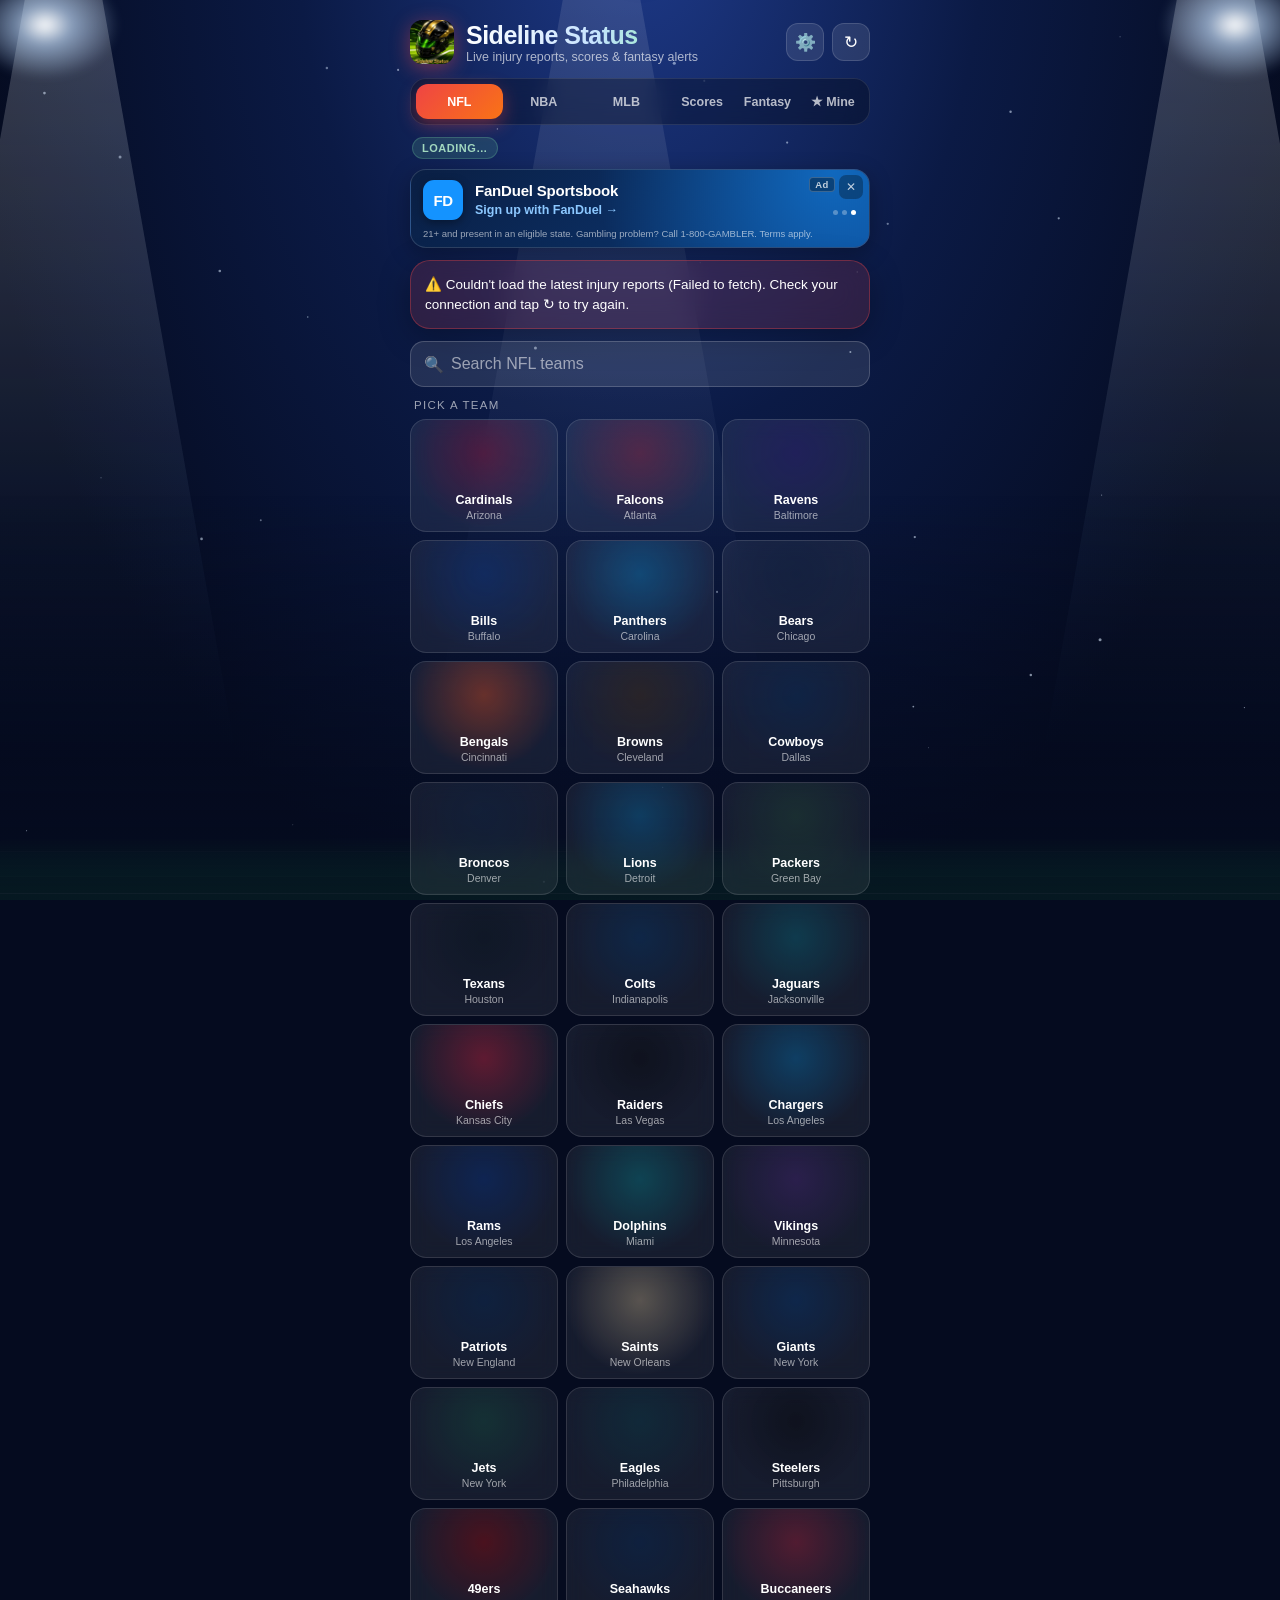
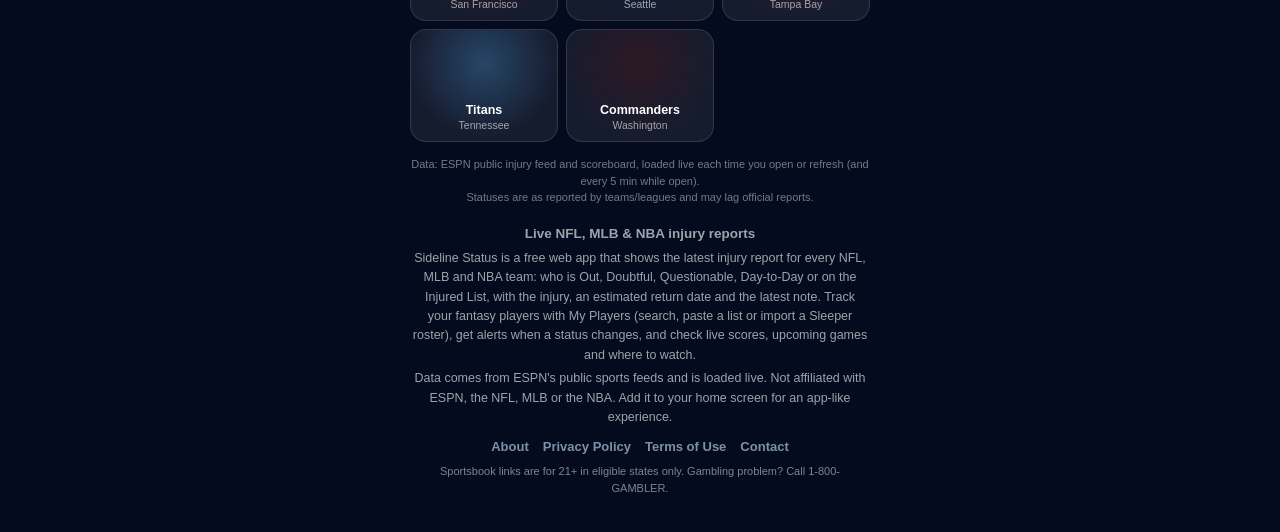
==== commit 46a3a494: "Scores: Watch buttons with network app/site links per broadcast, My TV provider setting (gear) with " ====
--- a/index.html
+++ b/index.html
@@ -232,7 +232,7 @@
     <header>
       <img src="icon-192.png" alt="">
       <div><h1>Sideline Status</h1><div class="sub">Live injury reports, scores &amp; fantasy alerts</div></div>
-      <div class="hdr-r"><button class="icon-btn" id="refresh" aria-label="Refresh">↻</button></div>
+      <div class="hdr-r"><button class="icon-btn" id="settings" aria-label="Settings">⚙️</button><button class="icon-btn" id="refresh" aria-label="Refresh">↻</button></div>
     </header>
     <div class="tabs" id="tabs"></div>
     <div class="meta"><span class="pill" id="season">…</span><span class="upd" id="upd"></span></div>
@@ -250,7 +250,7 @@
   </div>
   <div id="sheet" class="hidden"><div class="sh" id="shc"></div></div>
 
-<script src="scores.js"></script><!-- scores -->
+<script src="scores.js"></script><script src="watch.js"></script><!-- scores -->
 <script src="push.js"></script><!-- push -->
 <script src="yahoo.js"></script><!-- yahoo -->
 <script src="fantasy.js"></script><!-- fantasy: Sleeper + ESPN + hub -->
@@ -788,6 +788,7 @@
   if(err)renderError(err.message);
 }
 $('refresh').onclick=()=>refreshAll(true);
+$('settings').onclick=()=>window.Watch&&Watch.openSettings(false);
 setInterval(()=>{renderMeta();},30000);
 setInterval(()=>{if(!document.hidden)refreshAll(true);},5*60000);
 document.addEventListener('visibilitychange',()=>{if(!document.hidden)refreshAll(false);});
--- a/scores.css
+++ b/scores.css
@@ -36,3 +36,16 @@
 .sc-ch.stream{background:linear-gradient(135deg,#a78bfa,#6366f1);color:#fff}
 .sc-ch.local{background:rgba(255,255,255,.12);color:#e2e8f0;border:1px solid rgba(255,255,255,.25);font-weight:700}
 .sc-ch small{font-weight:600;opacity:.75;font-size:10.5px}
+
+/* Watch button + sheet */
+.sc-wbtn{order:99;margin-left:auto;font-size:12.5px;font-weight:800;padding:4px 11px;border-radius:999px;border:none;background:linear-gradient(135deg,#22c55e,#0ea5e9);color:#fff;cursor:pointer}
+.w-ch{background:rgba(255,255,255,.06);border:1px solid rgba(255,255,255,.12);border-radius:14px;padding:10px 12px;margin-bottom:10px}
+.w-cn{font-weight:800;font-size:14.5px;margin-bottom:8px}.w-cn small{font-weight:600;opacity:.7;font-size:11.5px}
+.w-bs{display:flex;flex-wrap:wrap;gap:7px}
+.w-btn{display:inline-flex;align-items:center;gap:4px;text-decoration:none;color:#0b1a45;background:#fff;font-weight:800;font-size:13.5px;padding:8px 12px;border-radius:12px}
+.w-btn.prov{background:linear-gradient(135deg,#22c55e,#0ea5e9);color:#fff}
+.w-btn span{opacity:.6;font-size:11px}
+.w-provs{display:grid;grid-template-columns:1fr 1fr;gap:6px}
+.w-provs .opt{margin:0;text-align:center;padding:11px 6px;font-size:13.5px}
+.w-prov.on{outline:2px solid #22c55e}
+#wset{color:#93c5fd}
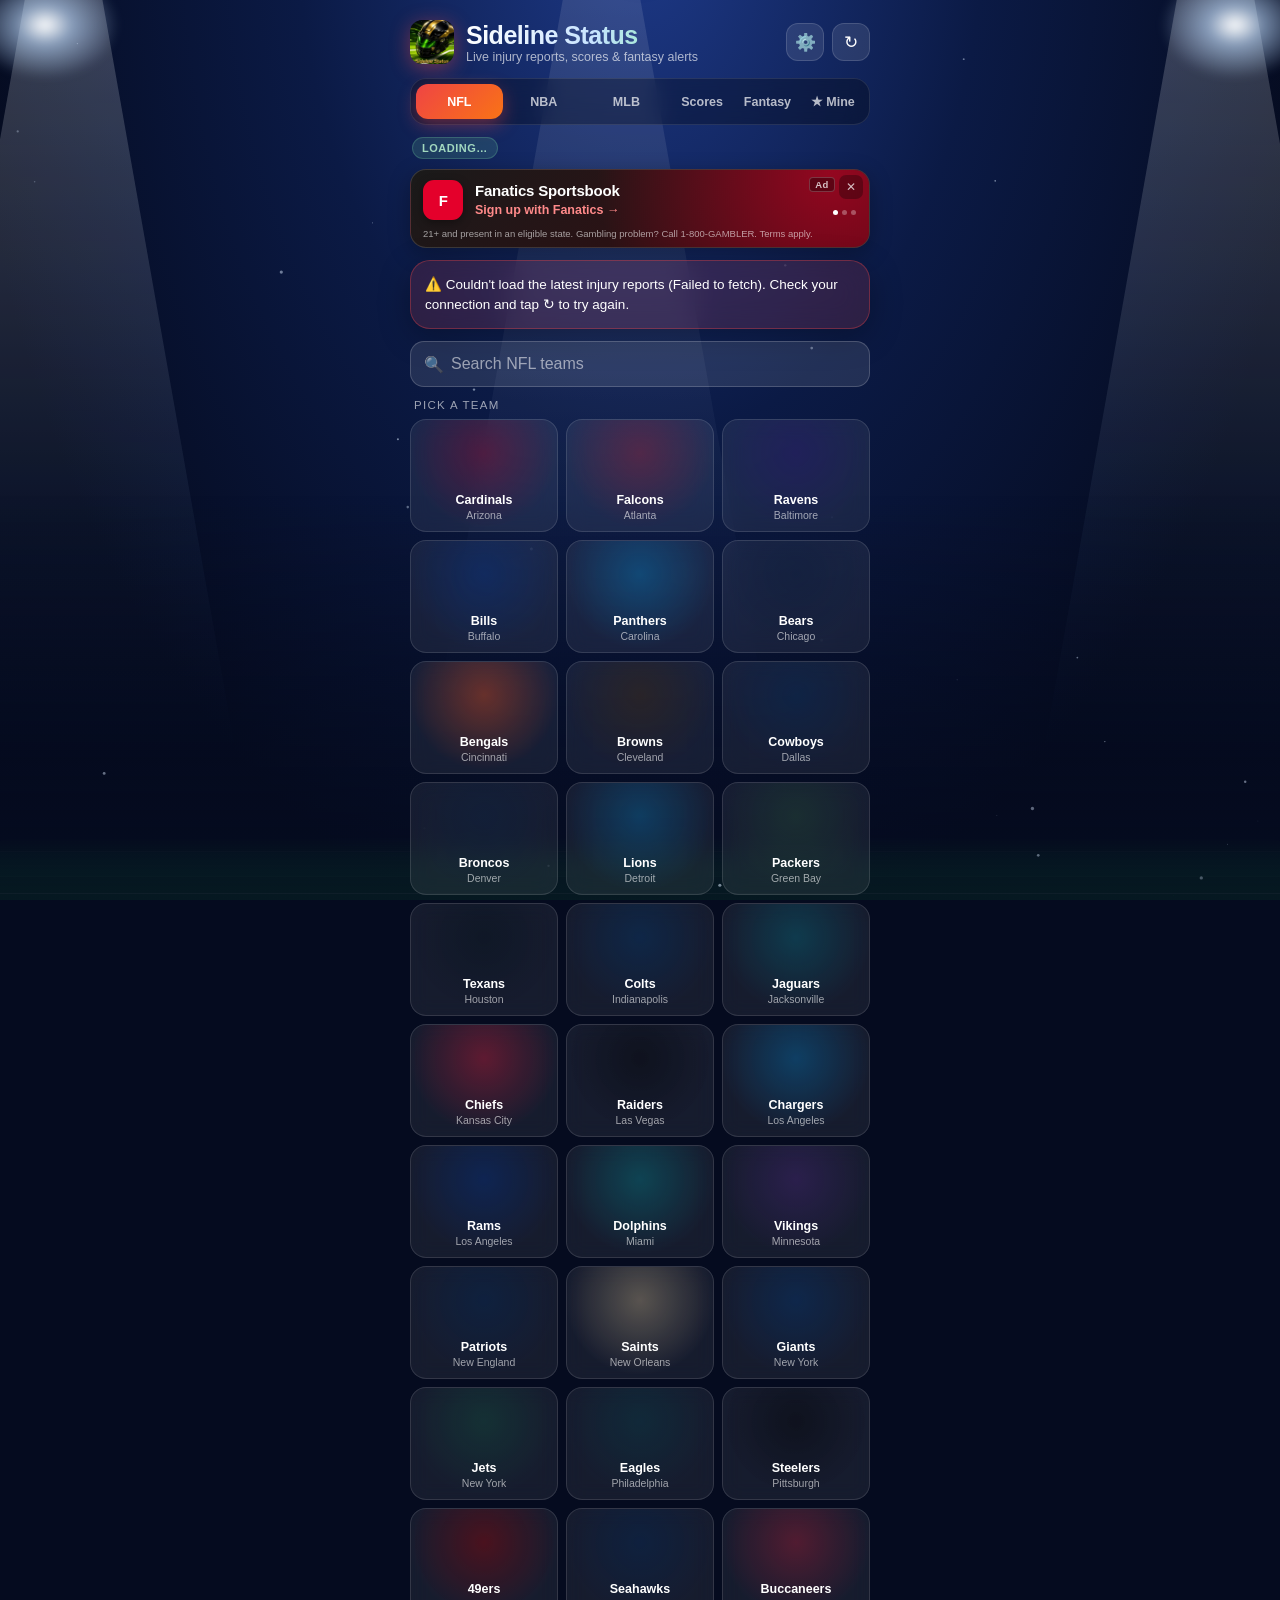
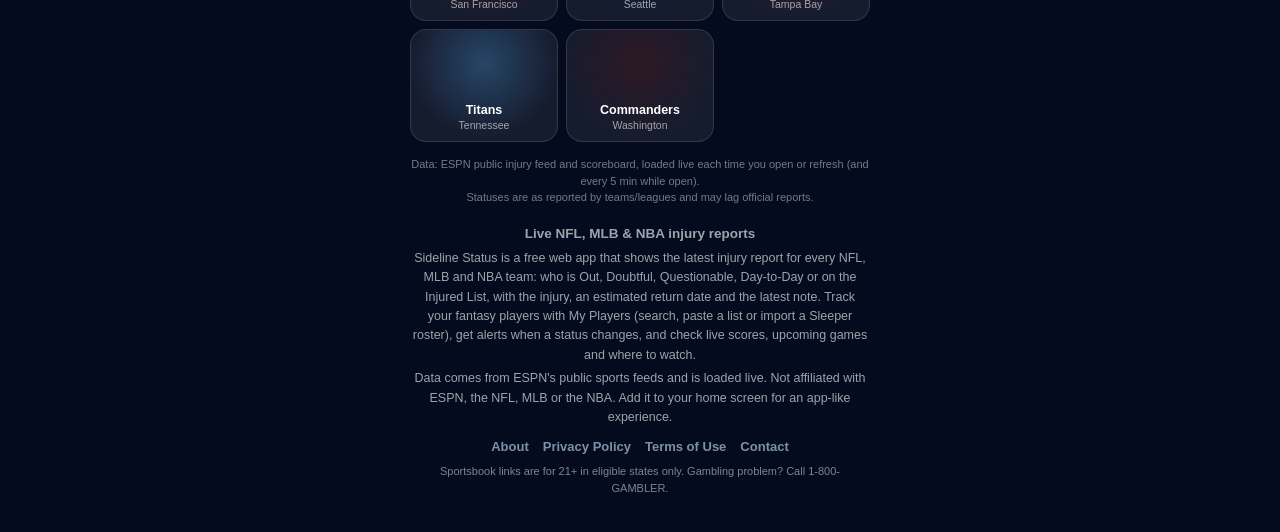
==== commit 5195fc04: "Cookieless analytics: anonymous feature counts to Worker (opens, tabs, Watch, ad clicks by brand, pu" ====
--- a/index.html
+++ b/index.html
@@ -15,6 +15,7 @@
   addEventListener('pagehide',done);document.addEventListener('visibilitychange',function(){if(document.hidden)done();else ls.setItem('ir_booting','1'),setTimeout(done,8000);});
   window.IR_BOOT_OK=function(){setTimeout(done,8000);};
 }catch(e){}})();</script>
+<script src="analytics.js"></script>
 <meta name="viewport" content="width=device-width, initial-scale=1, viewport-fit=cover">
 <meta name="apple-mobile-web-app-capable" content="yes">
 <meta name="mobile-web-app-capable" content="yes">
@@ -430,7 +431,8 @@
   if(lg==='mine'||lg==='scores'||lg==='yahoo'||lg==='fantasy'){state.league=lg;state.team=null;}
   else if(LEAGUES[lg]){state.league=lg;state.team=id||null;}else{state.team=null;}
   localStorage.setItem('ir_league',state.league);}
-window.addEventListener('hashchange',()=>{const pl=state.league;parseHash();if(pl!==state.league)state.q='';state.showCleared=false;closeSheet();render();refreshAll(false);window.scrollTo(0,0);});
+const trk=k=>{try{window.IRTrack&&IRTrack(k);}catch(e){}};
+window.addEventListener('hashchange',()=>{const pl=state.league;parseHash();if(pl!==state.league){state.q='';trk('tab:'+state.league);}state.showCleared=false;closeSheet();render();refreshAll(false);window.scrollTo(0,0);});
 
 /* ---------- rendering ---------- */
 function myCounts(){const r=roster();if(!r)return{inj:0,all:0};let inj=0;for(const p of r.players)if(isInj(findEntry(p)))inj++;return{inj,all:r.players.length};}
@@ -827,6 +829,7 @@
   for(const l of neededLeagues()){const c=LS.get('ir_cache_'+l,null);if(c&&!DATA[l]){c.offline=true;DATA[l]=index(c);}}
   render();
   if(window.IR_BOOT_OK)IR_BOOT_OK();
+  trk('open');trk('tab:'+state.league);if(window.IR_SAFE)trk('safe_mode');
   setTimeout(()=>refreshAll(true),window.IR_SAFE?1500:50);
 })();
 if('serviceWorker' in navigator)addEventListener('load',()=>navigator.serviceWorker.register('sw.js').then(()=>syncPush(false)).catch(()=>{}));
